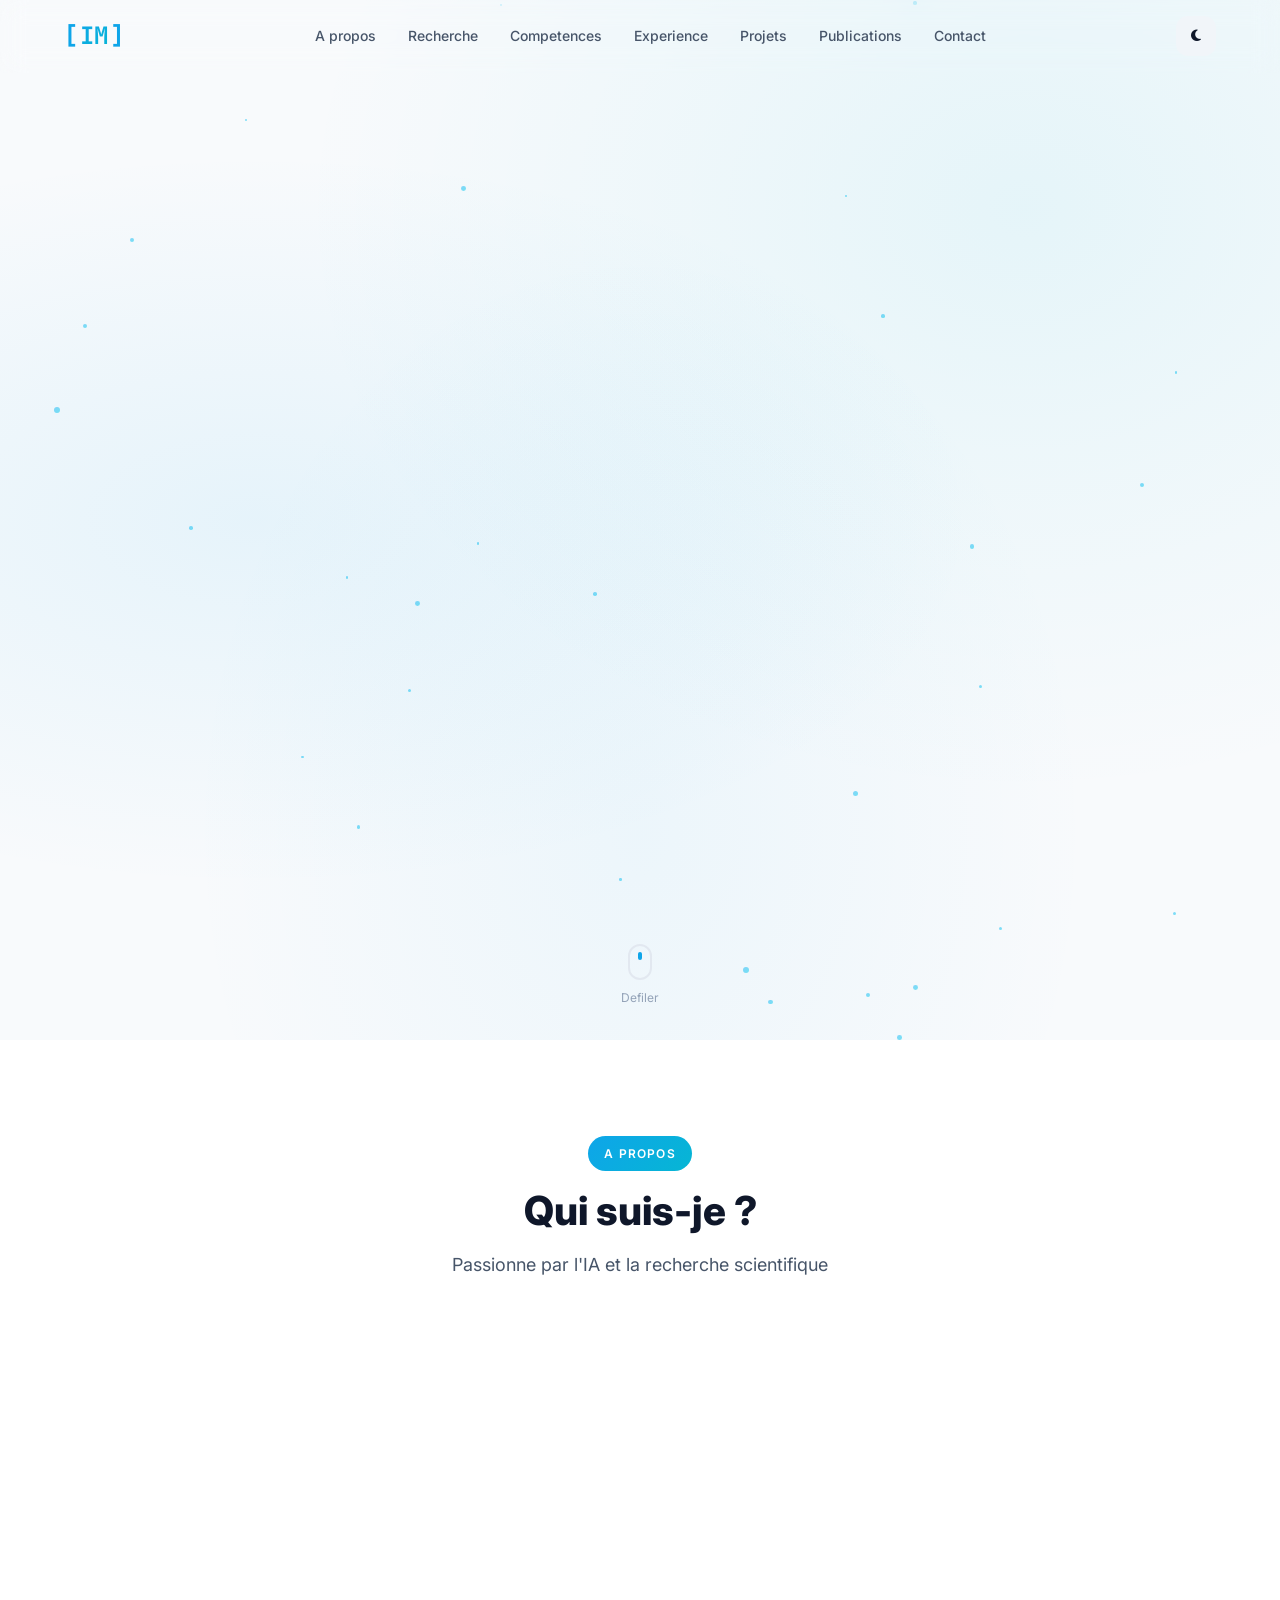
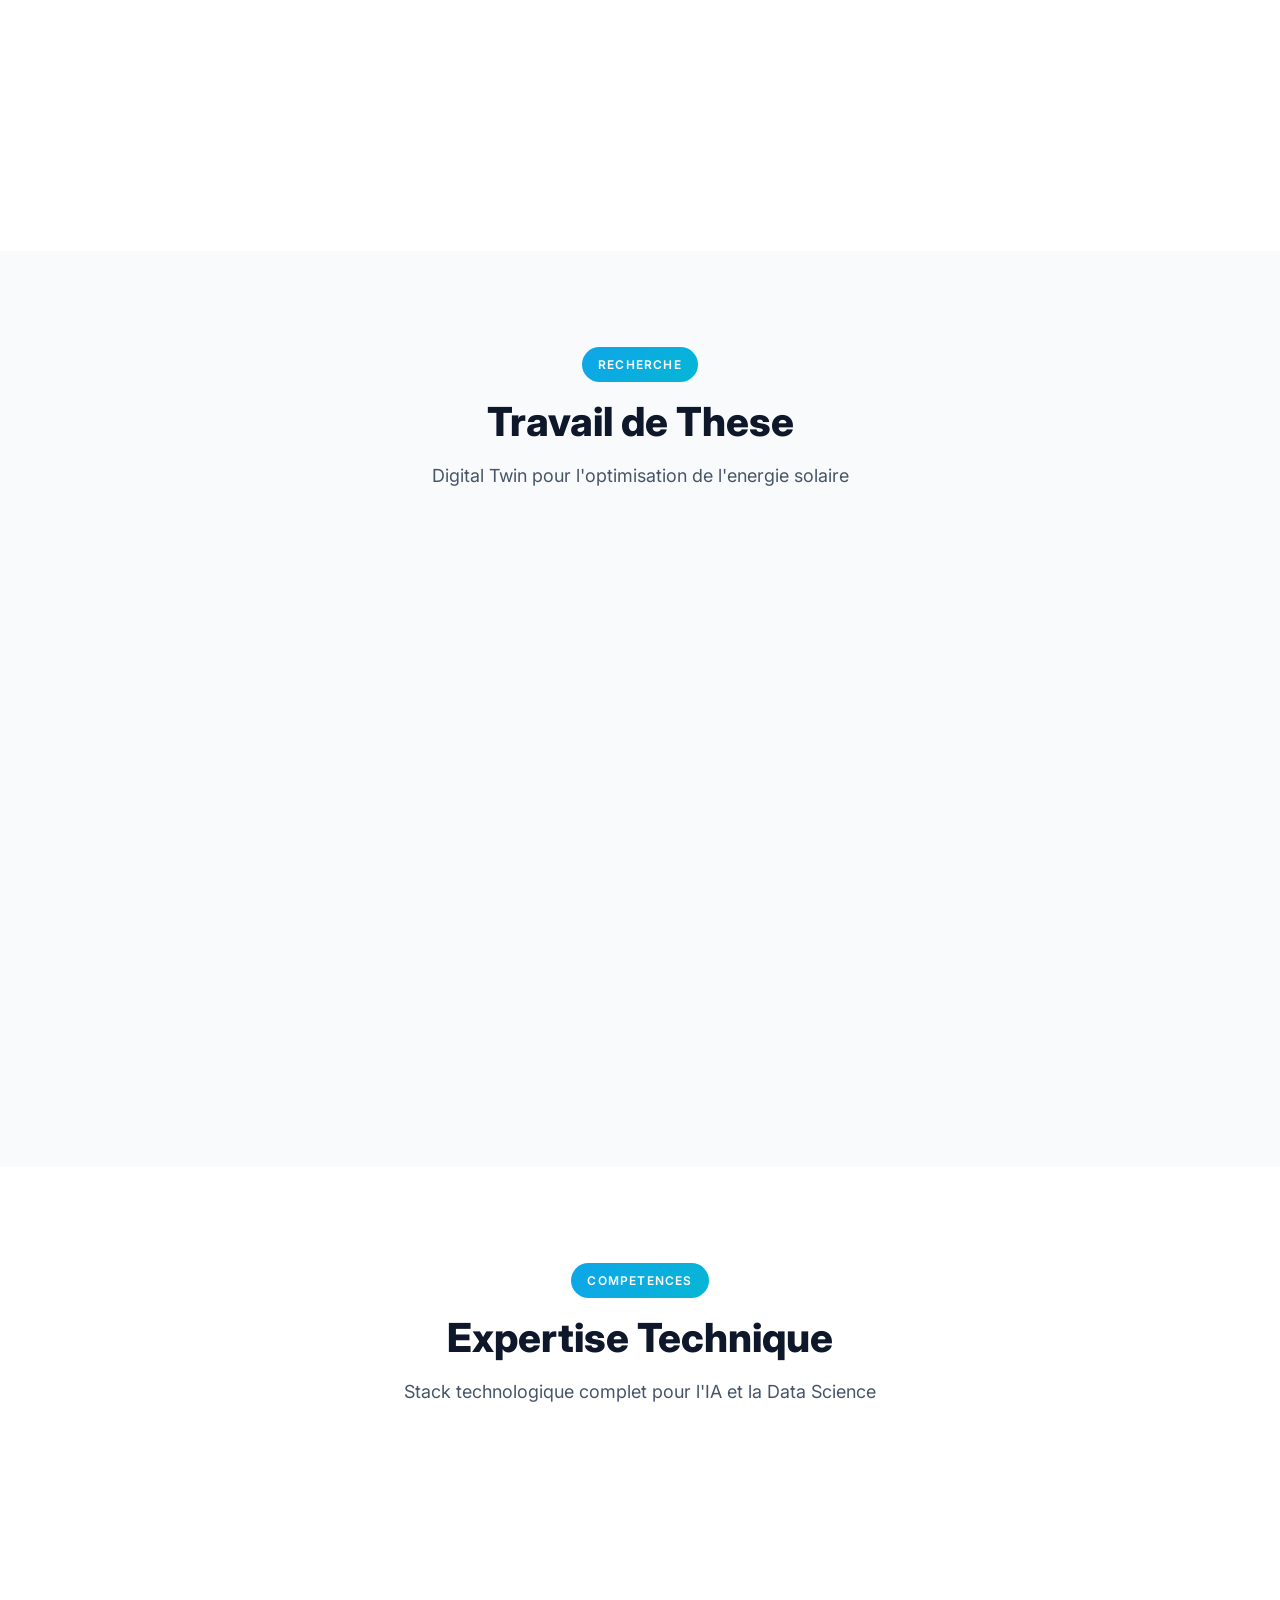
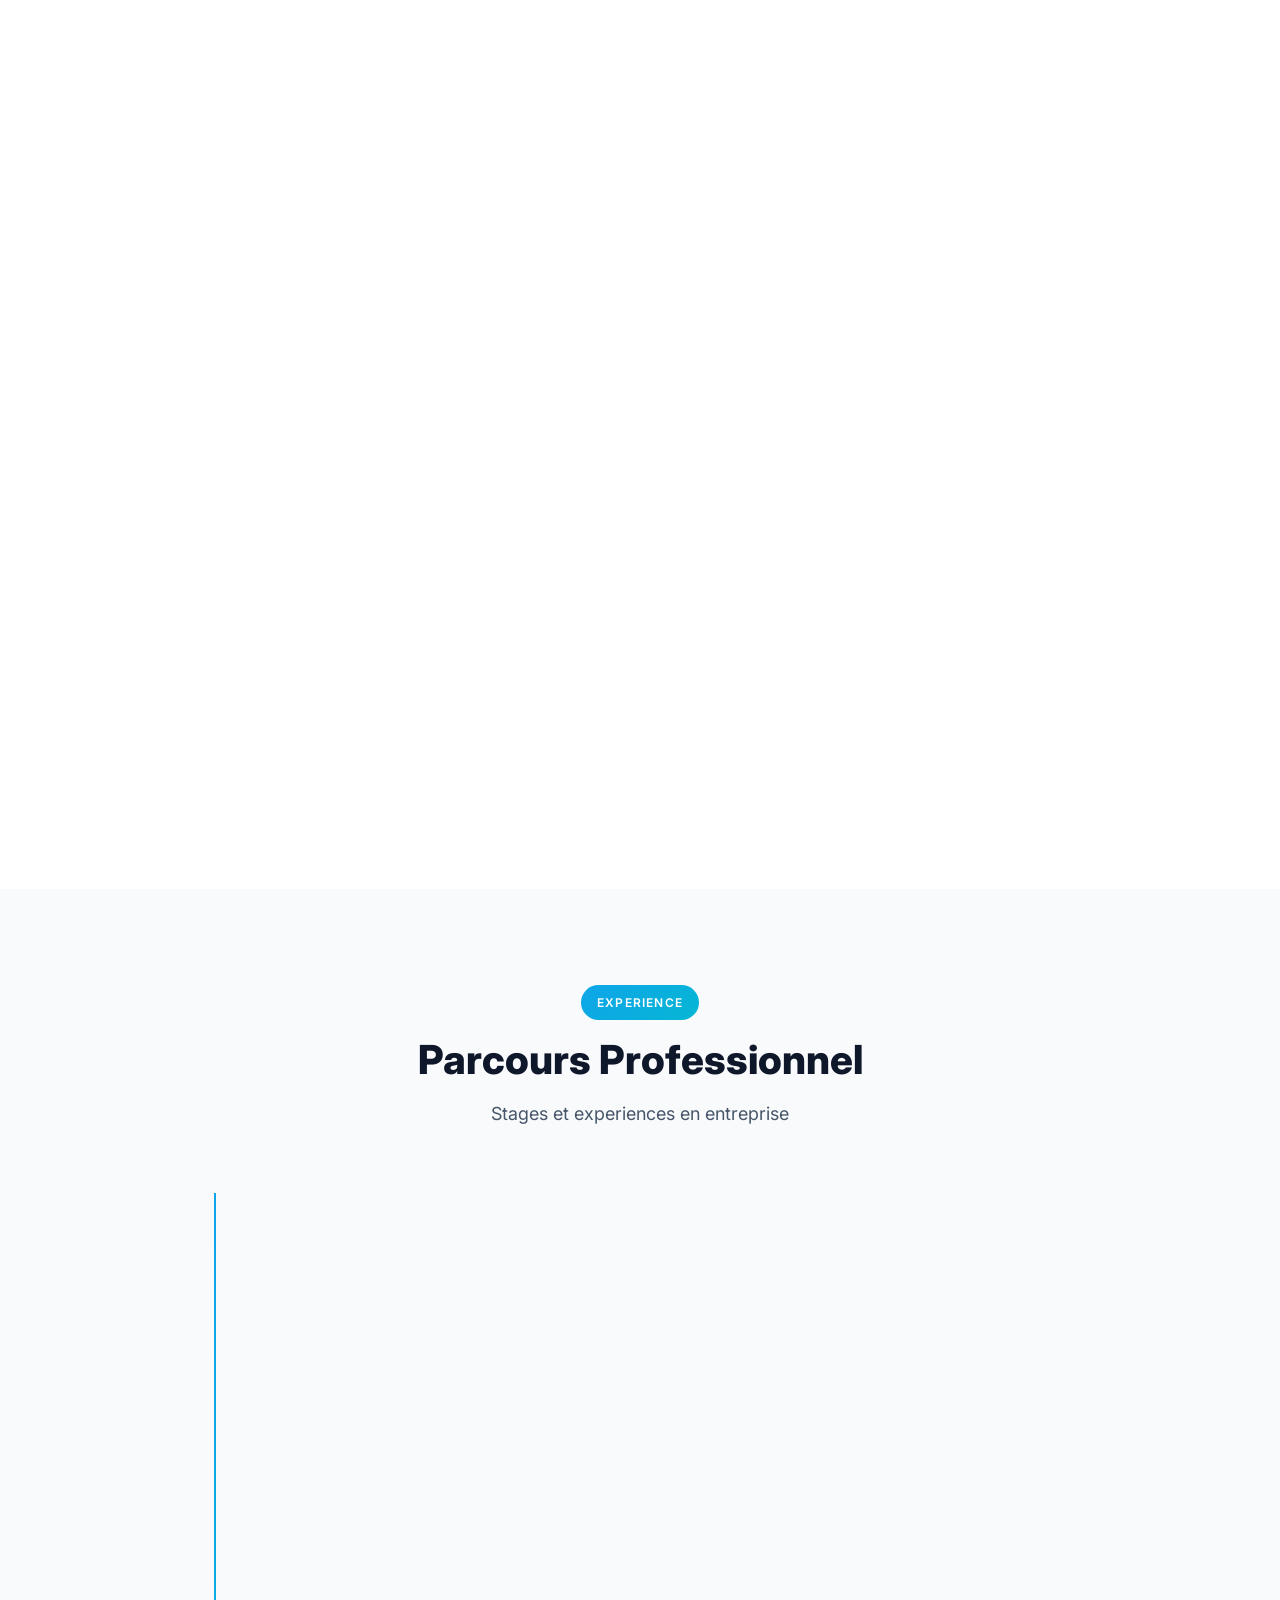
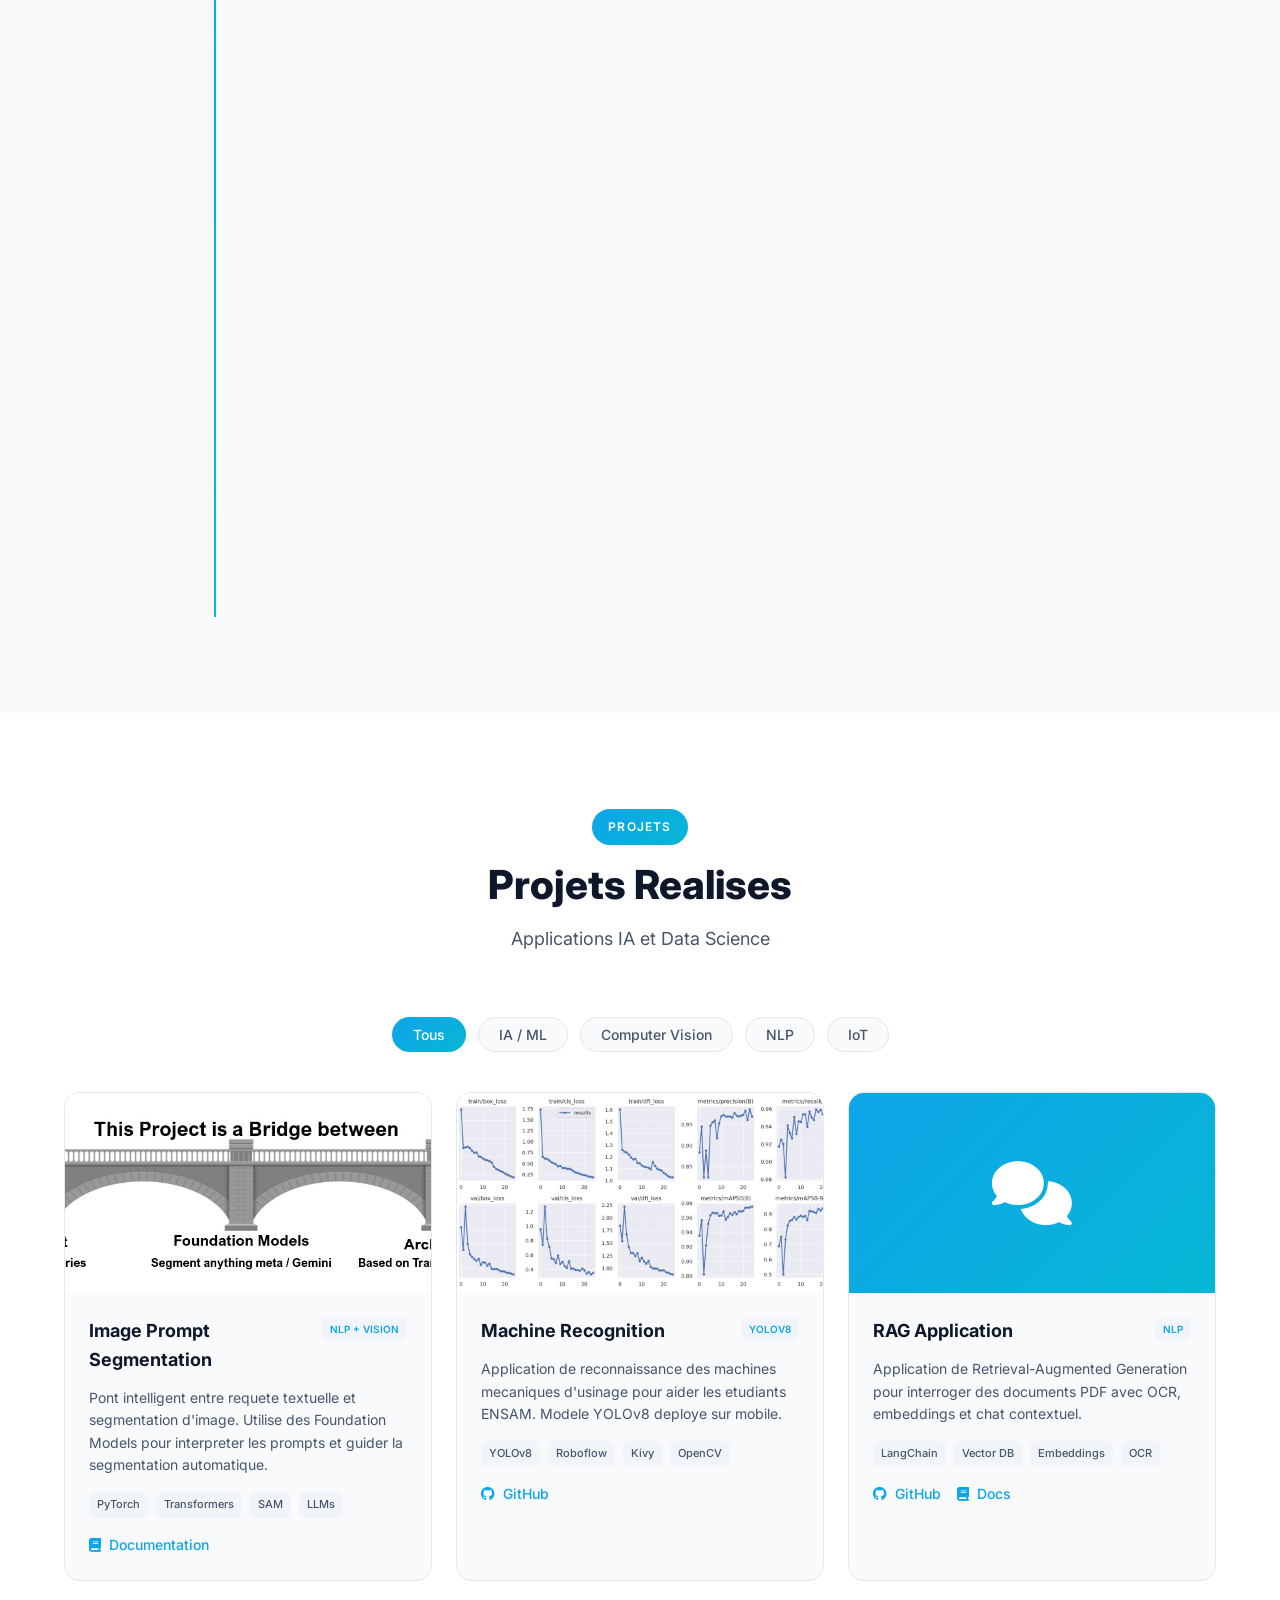
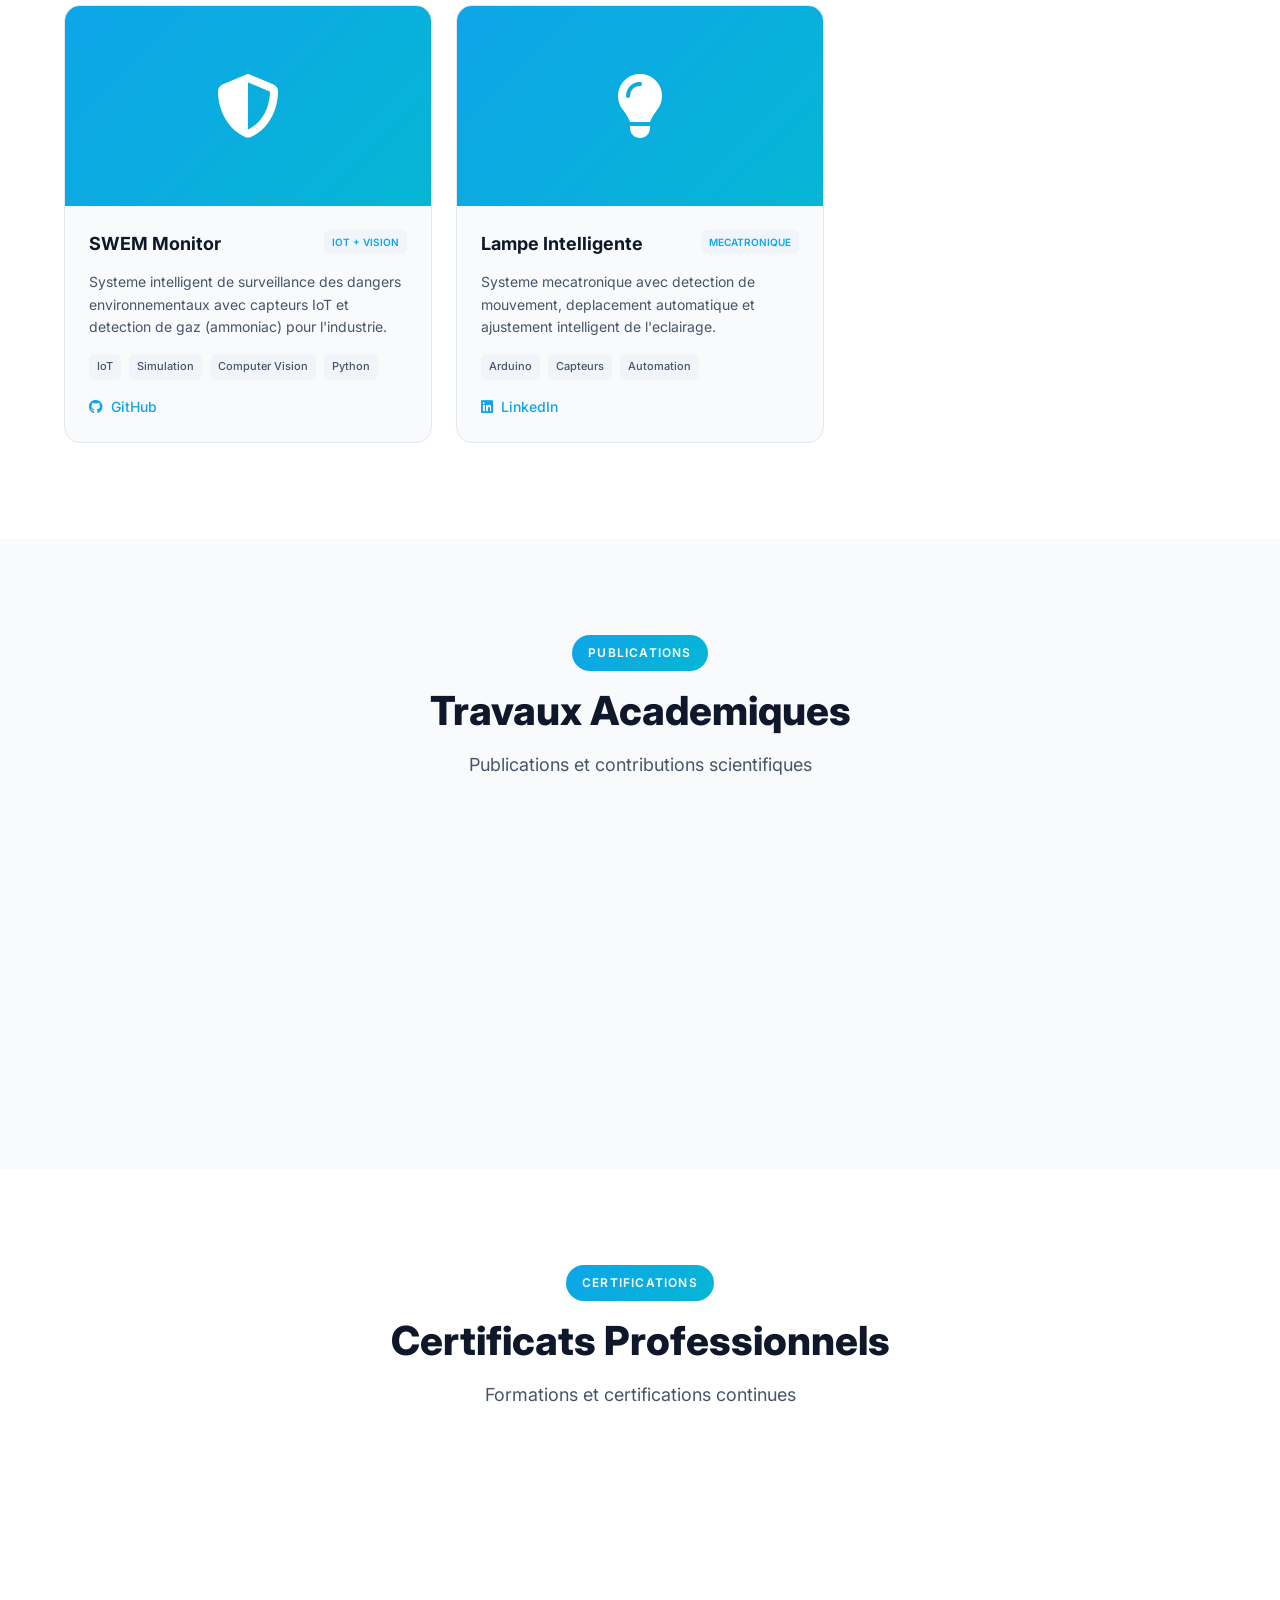
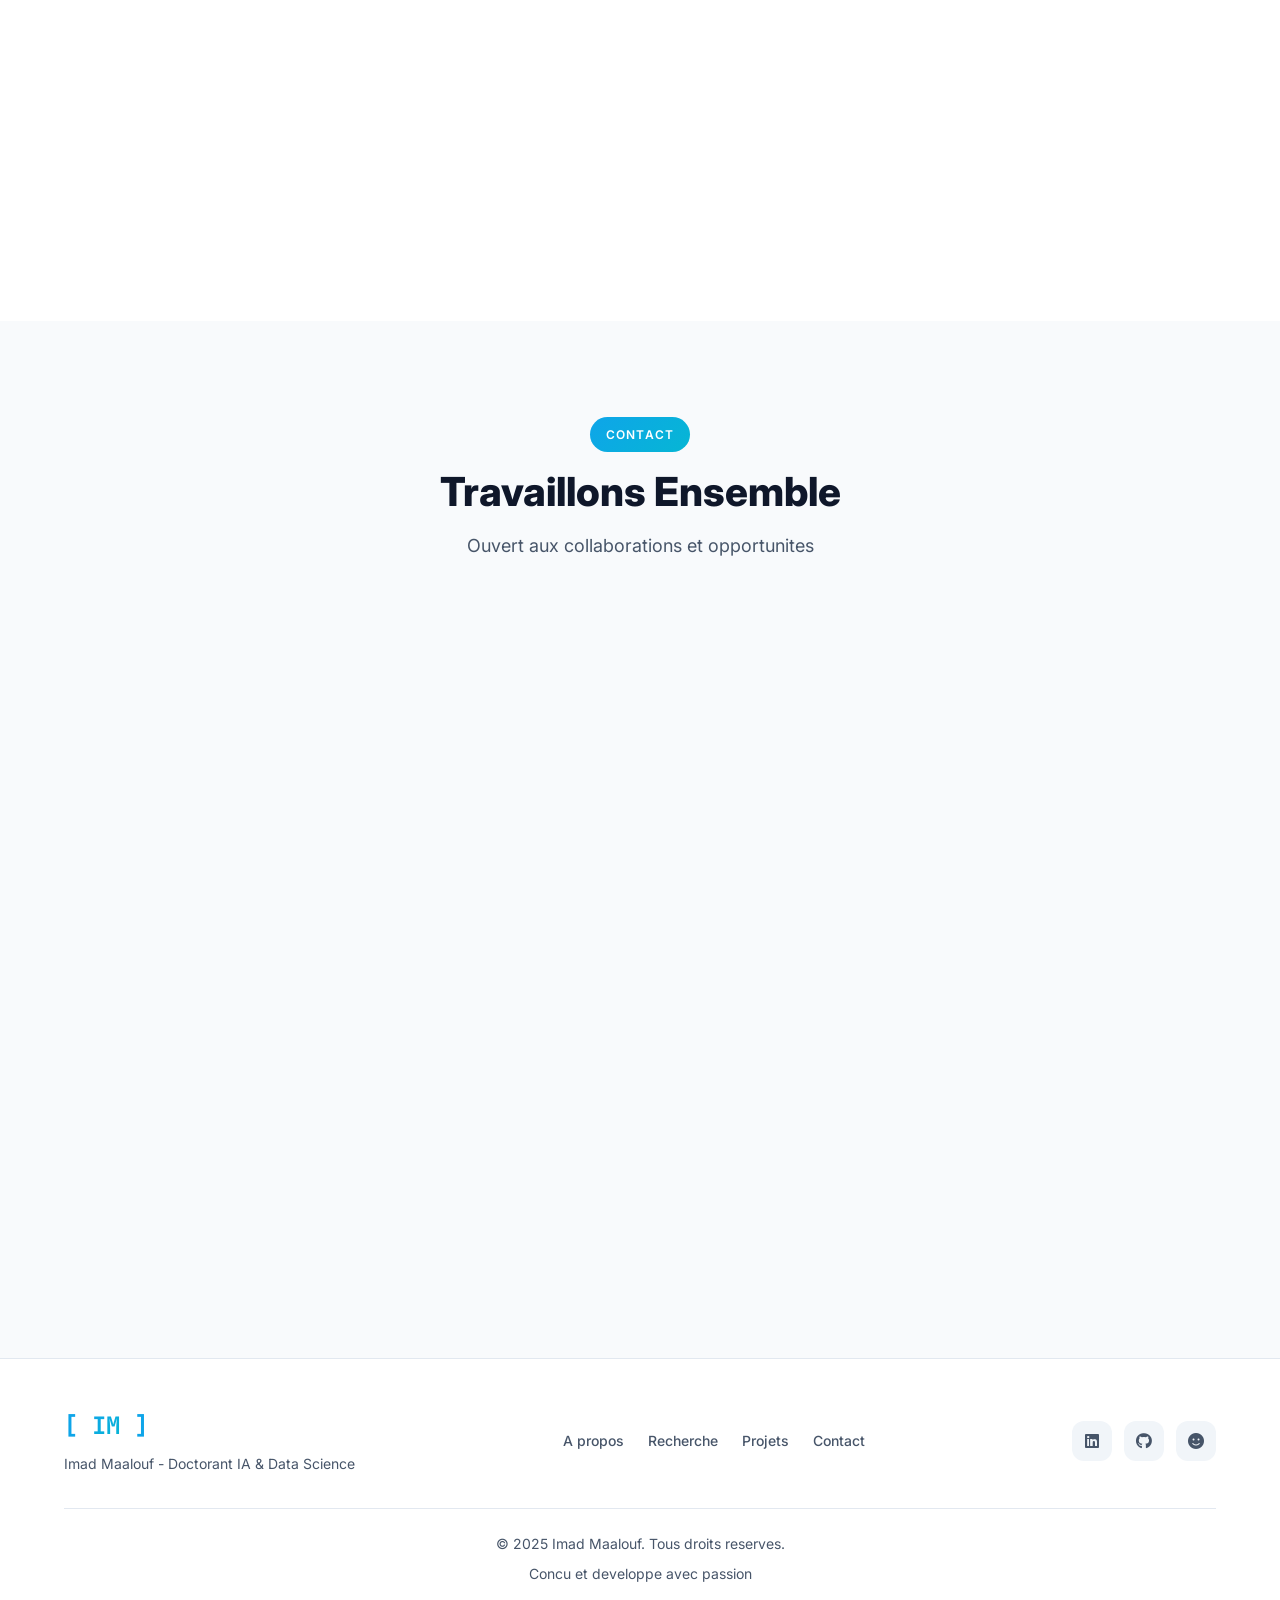
==== index.html @ 4c0131a7 "Add files via upload" ====
<!DOCTYPE html>
<html lang="fr">
<head>
    <meta charset="UTF-8">
    <meta http-equiv="refresh" content="0; url=templates/index.html">
    <title>Redirection...</title>
    <style>
        body {
            font-family: 'Inter', sans-serif;
            display: flex;
            align-items: center;
            justify-content: center;
            min-height: 100vh;
            margin: 0;
            background: linear-gradient(135deg, #0f172a 0%, #1e293b 100%);
            color: white;
        }
        .loading {
            text-align: center;
        }
        .spinner {
            width: 50px;
            height: 50px;
            border: 3px solid rgba(255,255,255,0.1);
            border-top-color: #0ea5e9;
            border-radius: 50%;
            animation: spin 1s linear infinite;
            margin: 0 auto 20px;
        }
        @keyframes spin {
            to { transform: rotate(360deg); }
        }
        p {
            color: #94a3b8;
        }
        a {
            color: #0ea5e9;
            text-decoration: none;
        }
        a:hover {
            text-decoration: underline;
        }
    </style>
</head>
<body>
    <div class="loading">
        <div class="spinner"></div>
        <p>Chargement du portfolio...</p>
        <p>Si la redirection ne fonctionne pas, <a href="templates/index.html">cliquez ici</a></p>
    </div>
    <script>
        window.location.href = 'templates/index.html';
    </script>
</body>
</html>
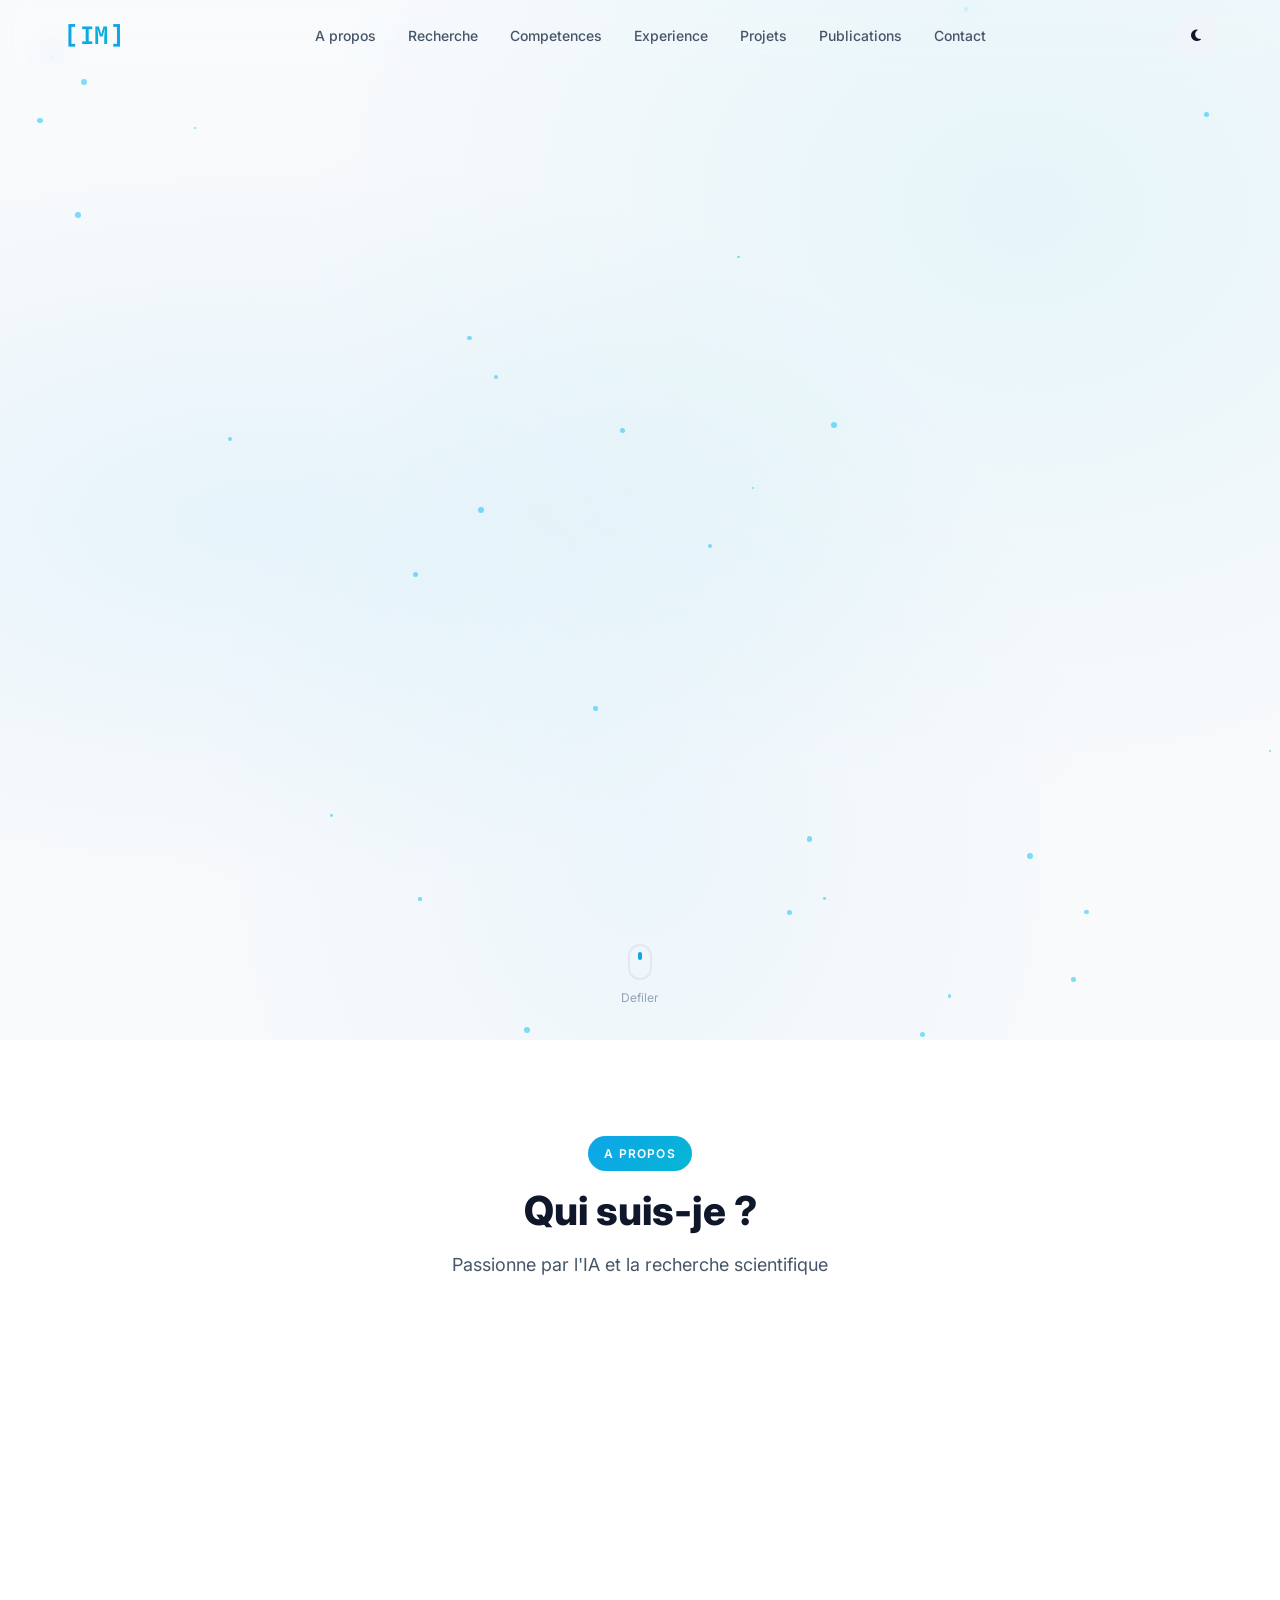
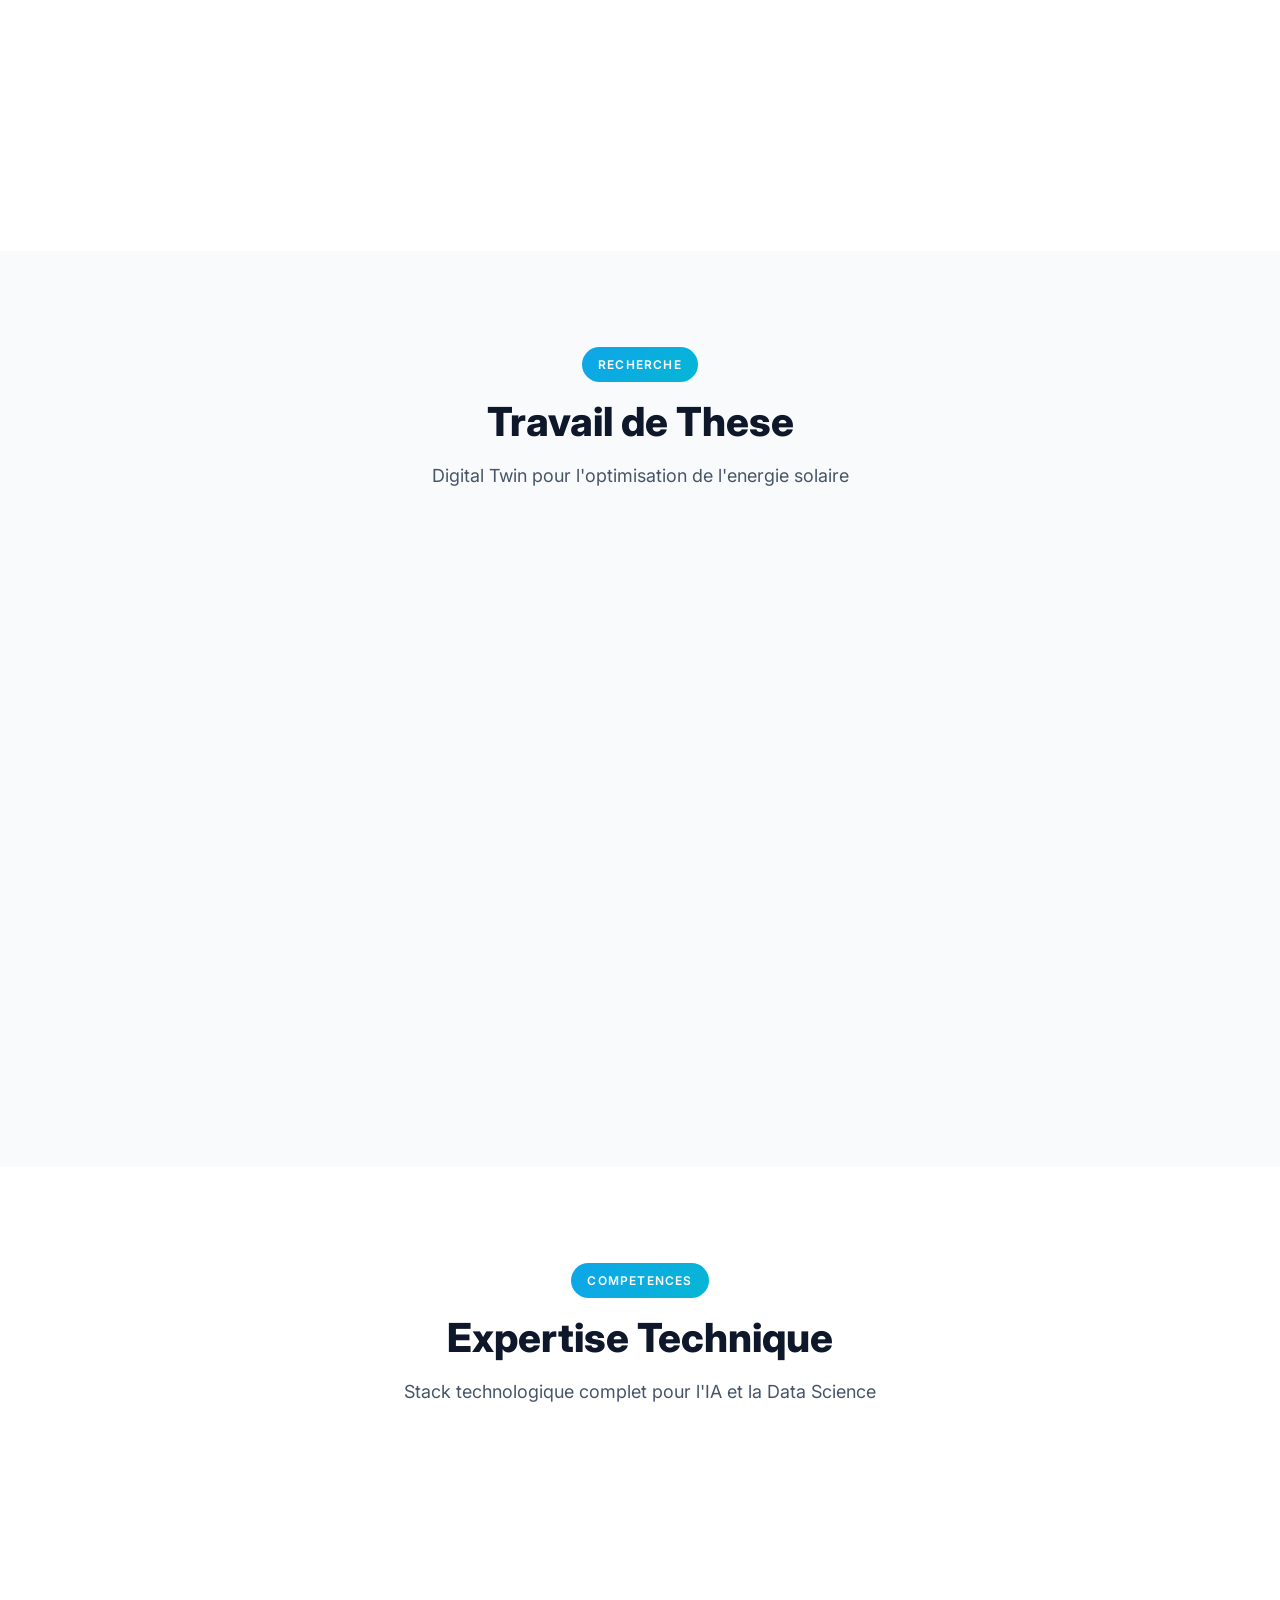
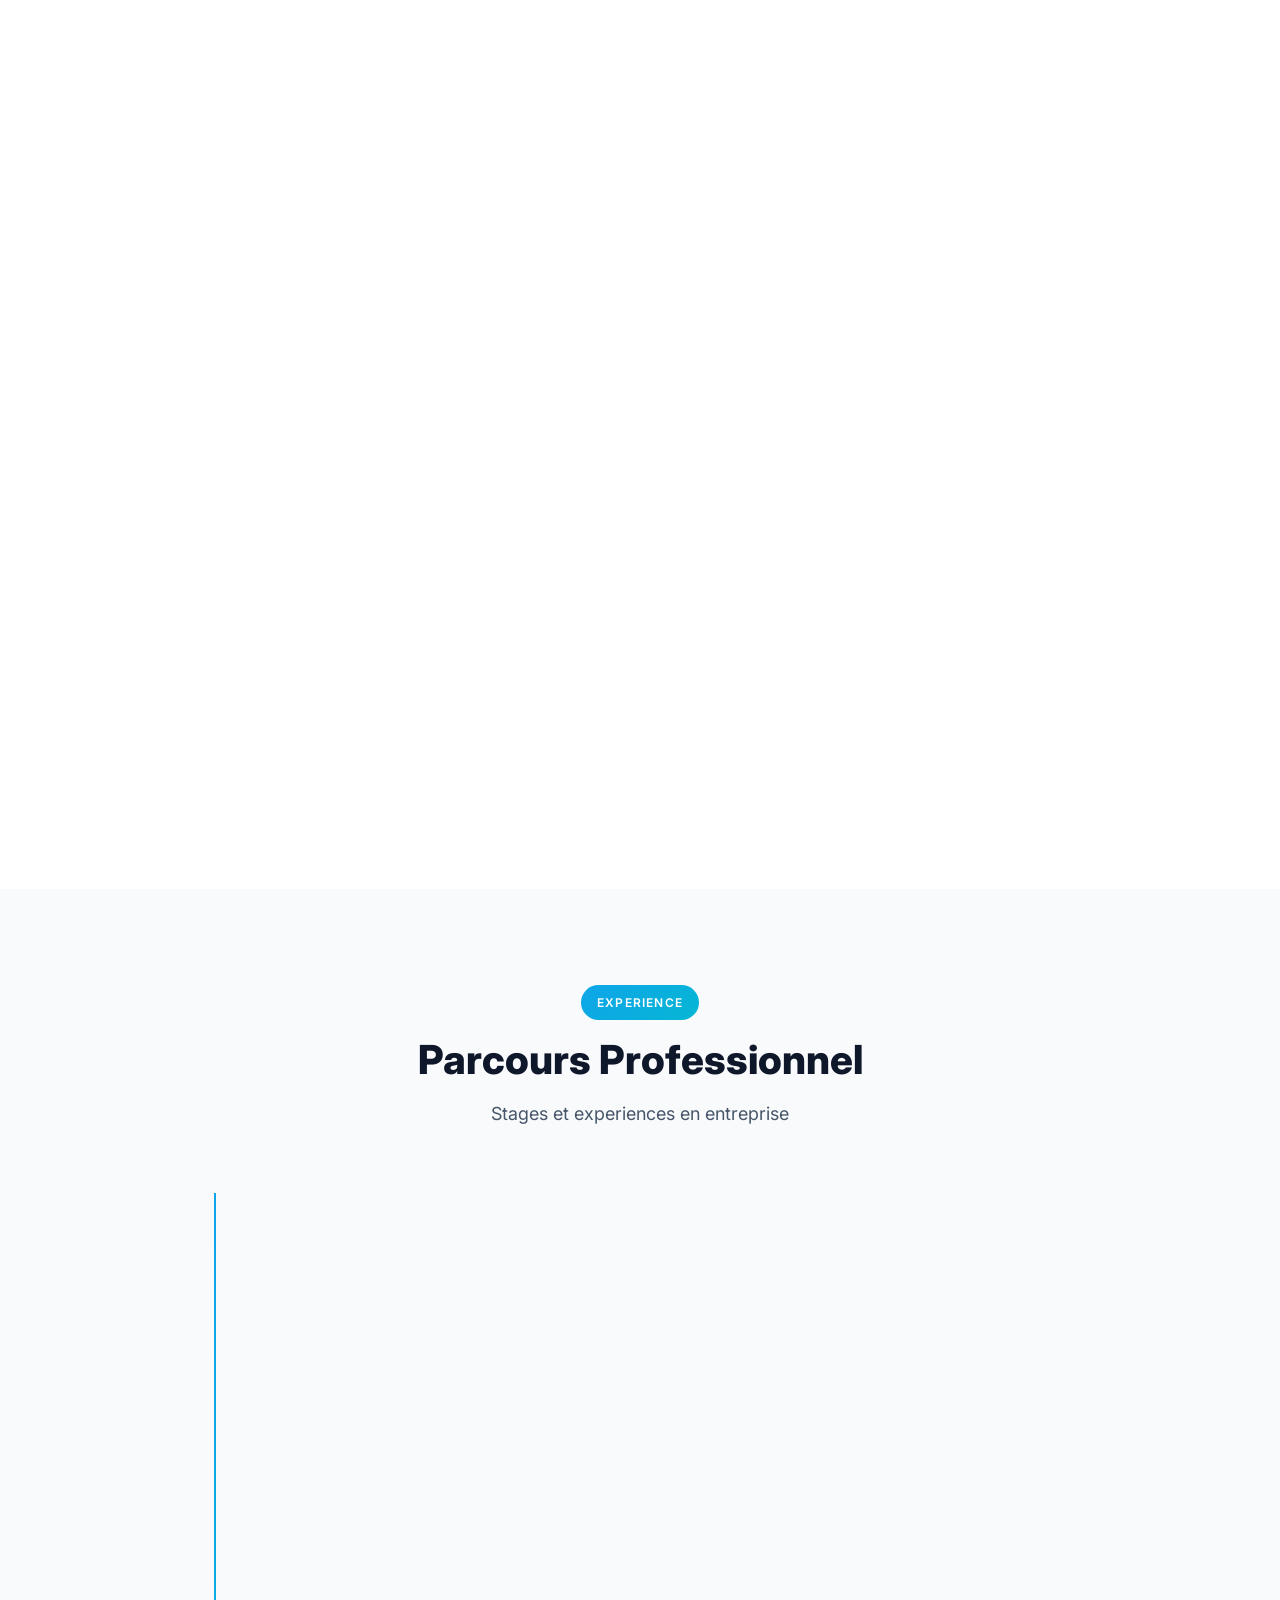
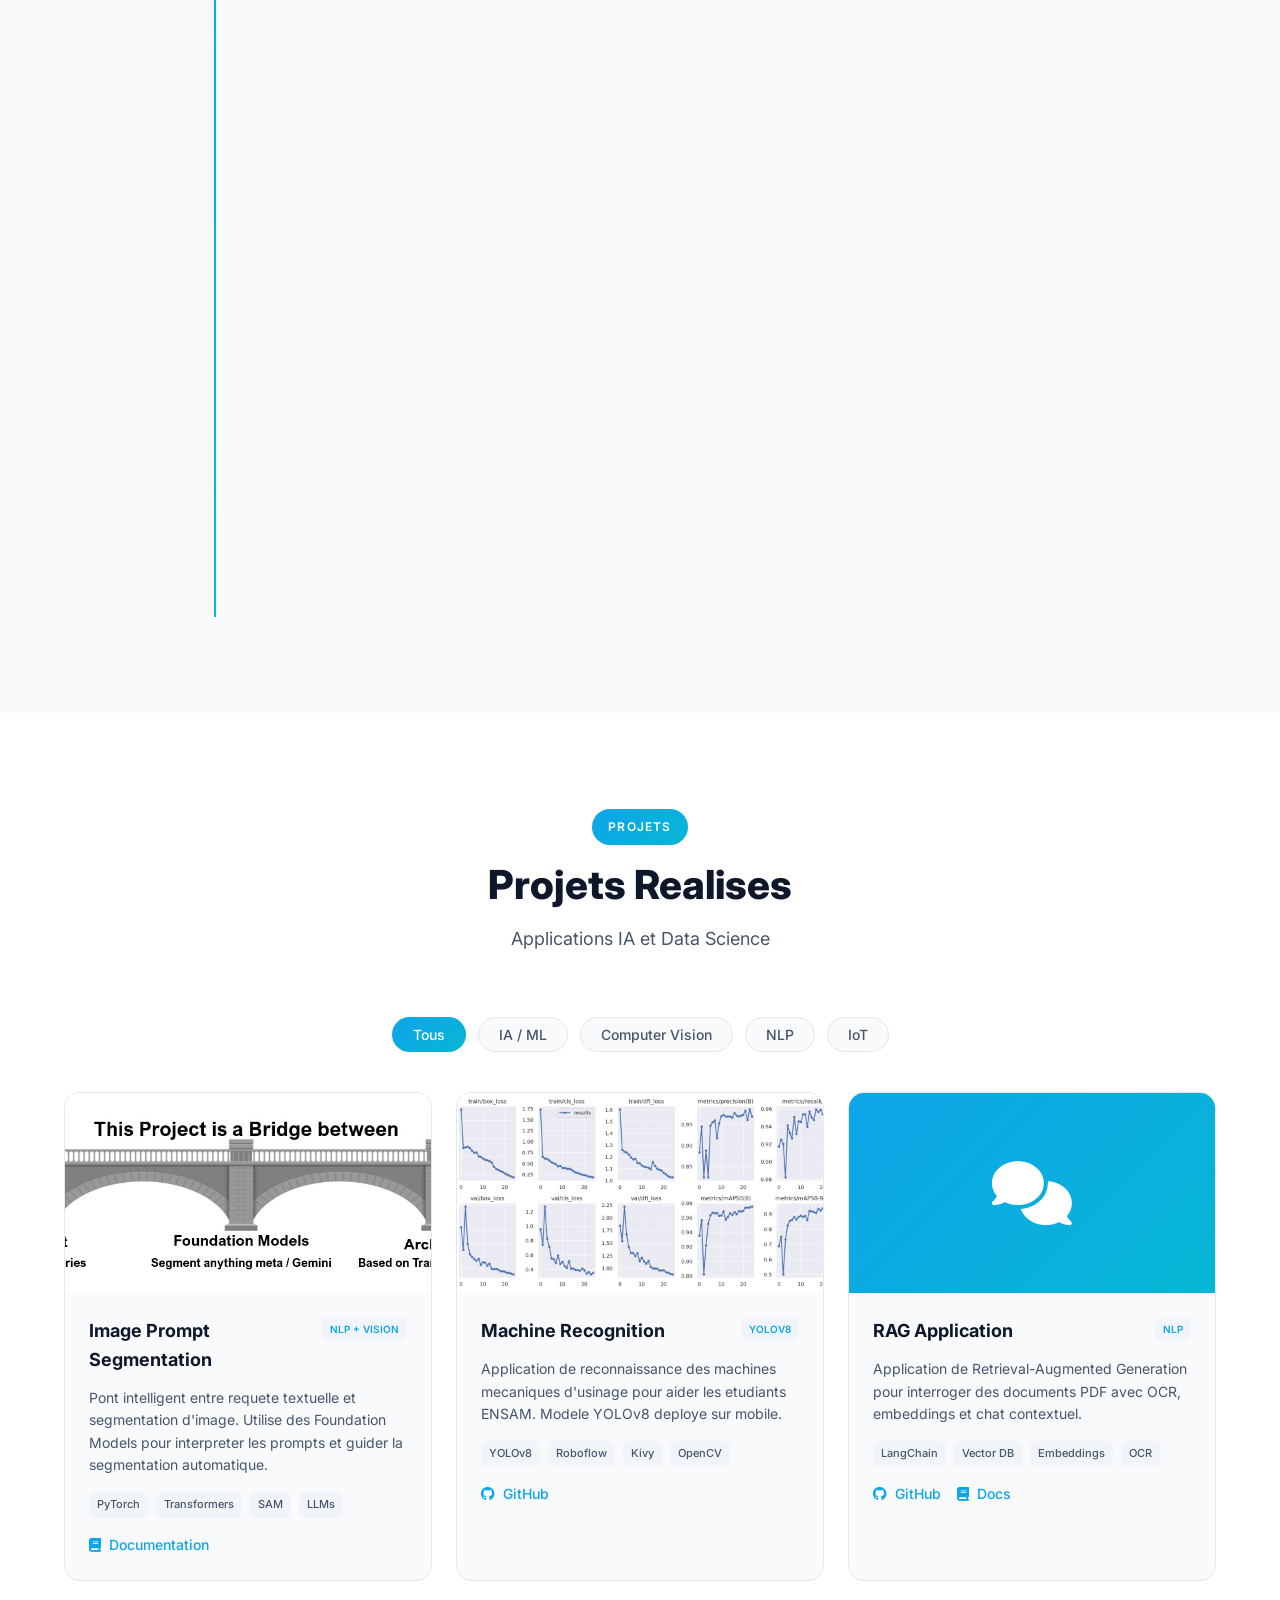
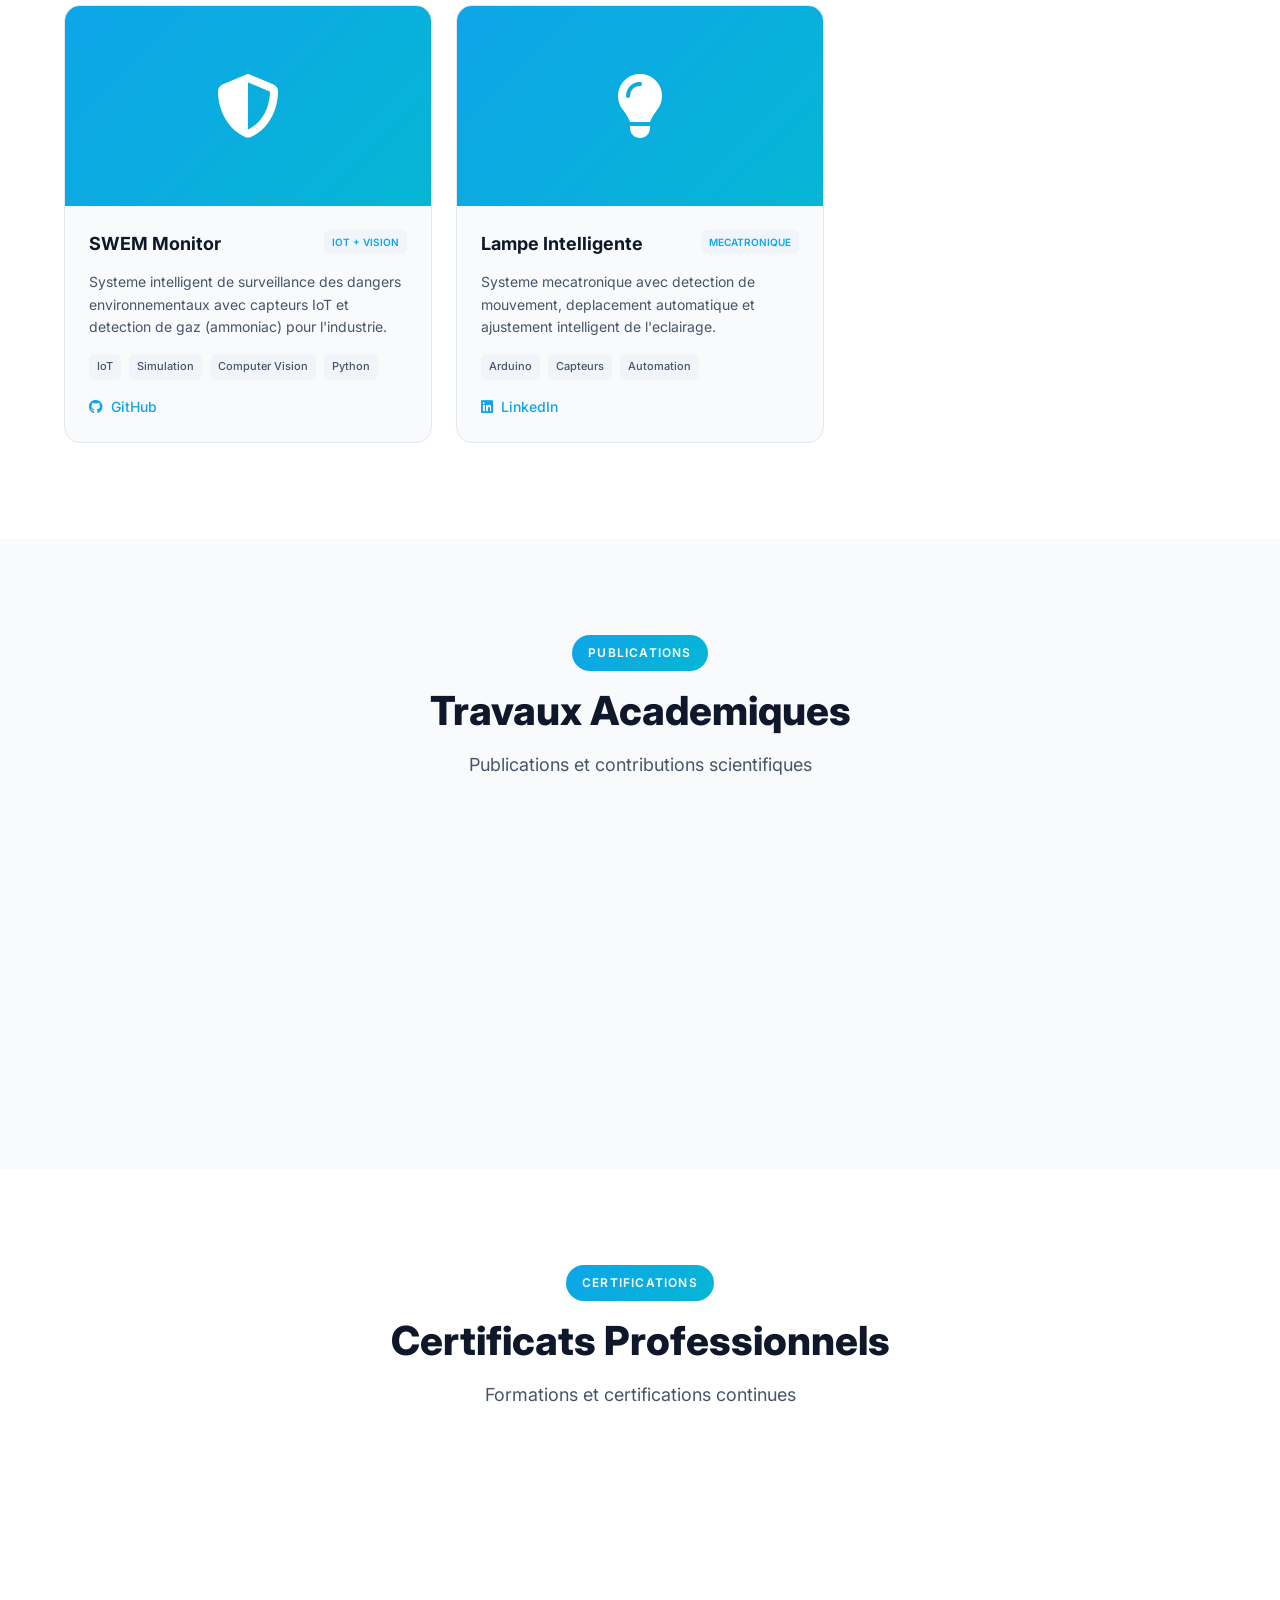
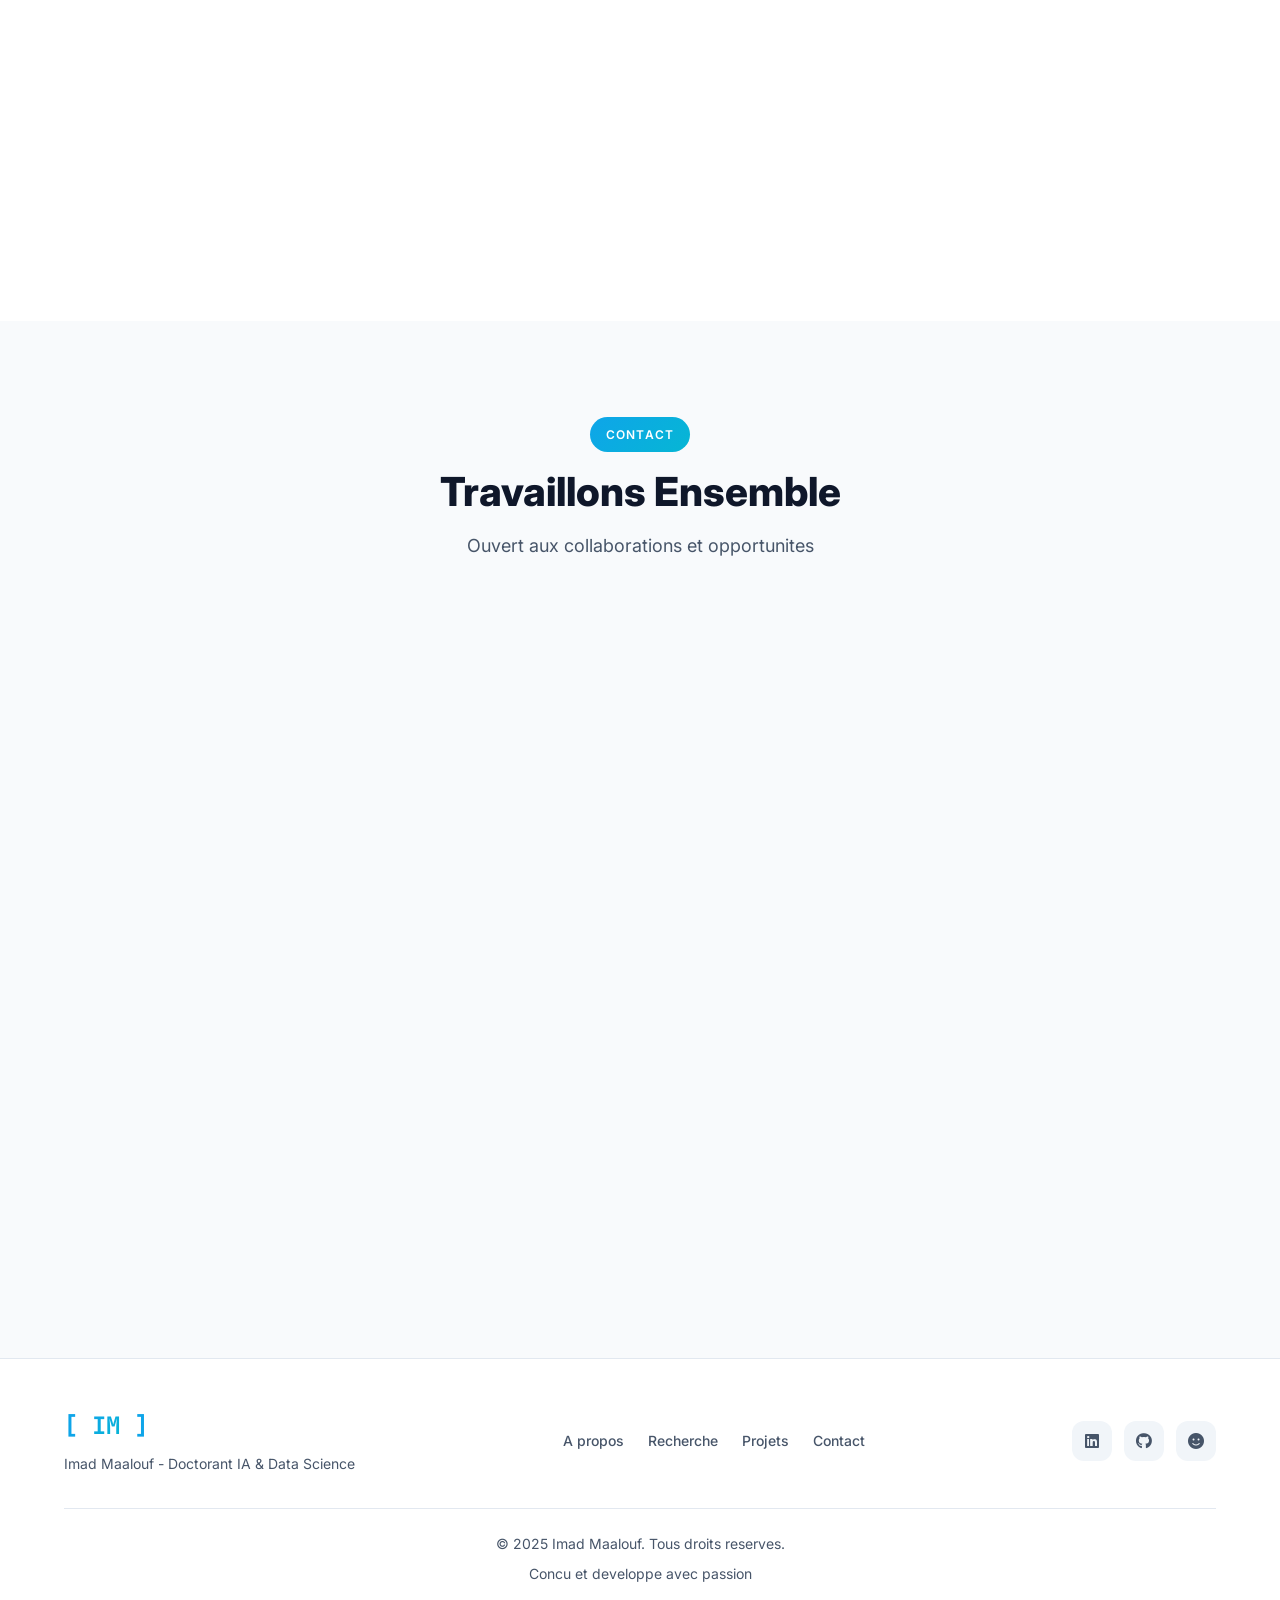
==== commit 65d7da5f: "Add files via upload" ====
--- a/index.html
+++ b/index.html
@@ -2,54 +2,1062 @@
 <html lang="fr">
 <head>
     <meta charset="UTF-8">
-    <meta http-equiv="refresh" content="0; url=templates/index.html">
-    <title>Redirection...</title>
-    <style>
-        body {
-            font-family: 'Inter', sans-serif;
-            display: flex;
-            align-items: center;
-            justify-content: center;
-            min-height: 100vh;
-            margin: 0;
-            background: linear-gradient(135deg, #0f172a 0%, #1e293b 100%);
-            color: white;
-        }
-        .loading {
-            text-align: center;
-        }
-        .spinner {
-            width: 50px;
-            height: 50px;
-            border: 3px solid rgba(255,255,255,0.1);
-            border-top-color: #0ea5e9;
-            border-radius: 50%;
-            animation: spin 1s linear infinite;
-            margin: 0 auto 20px;
-        }
-        @keyframes spin {
-            to { transform: rotate(360deg); }
-        }
-        p {
-            color: #94a3b8;
-        }
-        a {
-            color: #0ea5e9;
-            text-decoration: none;
-        }
-        a:hover {
-            text-decoration: underline;
-        }
-    </style>
+    <meta name="viewport" content="width=device-width, initial-scale=1.0">
+    <meta name="description" content="Portfolio de Imad Maalouf - Doctorant en IA, Data Science & Digital Twin pour l'énergie solaire">
+    <meta name="keywords" content="IA, Data Science, Machine Learning, Deep Learning, Digital Twin, Solar Energy, PhD">
+    <meta name="author" content="Imad Maalouf">
+    <title>Imad Maalouf | PhD Student - AI & Data Science</title>
+    
+    <!-- Fonts -->
+    <link rel="preconnect" href="https://fonts.googleapis.com">
+    <link rel="preconnect" href="https://fonts.gstatic.com" crossorigin>
+    <link href="https://fonts.googleapis.com/css2?family=Inter:wght@300;400;500;600;700;800&family=JetBrains+Mono:wght@400;500&display=swap" rel="stylesheet">
+    
+    <!-- Icons -->
+    <link rel="stylesheet" href="https://cdnjs.cloudflare.com/ajax/libs/font-awesome/6.4.0/css/all.min.css">
+    
+    <!-- Styles -->
+    <link rel="stylesheet" href="../css/main.css">
+    <link rel="stylesheet" href="../css/animations.css">
 </head>
 <body>
-    <div class="loading">
-        <div class="spinner"></div>
-        <p>Chargement du portfolio...</p>
-        <p>Si la redirection ne fonctionne pas, <a href="templates/index.html">cliquez ici</a></p>
+    <!-- Loading Screen -->
+    <div class="loading-screen" id="loadingScreen">
+        <div class="loading-content">
+            <div class="loading-spinner"></div>
+            <div class="loading-text">Chargement...</div>
+        </div>
     </div>
-    <script>
-        window.location.href = 'templates/index.html';
-    </script>
+
+    <!-- Navigation -->
+    <nav class="navbar" id="navbar">
+        <div class="nav-container">
+            <a href="#" class="nav-logo">
+                <span class="logo-bracket">[</span>
+                <span class="logo-text">IM</span>
+                <span class="logo-bracket">]</span>
+            </a>
+            
+            <ul class="nav-menu" id="navMenu">
+                <li><a href="#about" class="nav-link" data-section="about">A propos</a></li>
+                <li><a href="#research" class="nav-link" data-section="research">Recherche</a></li>
+                <li><a href="#skills" class="nav-link" data-section="skills">Competences</a></li>
+                <li><a href="#experience" class="nav-link" data-section="experience">Experience</a></li>
+                <li><a href="#projects" class="nav-link" data-section="projects">Projets</a></li>
+                <li><a href="#publications" class="nav-link" data-section="publications">Publications</a></li>
+                <li><a href="#contact" class="nav-link" data-section="contact">Contact</a></li>
+            </ul>
+            
+            <div class="nav-actions">
+                <button class="theme-toggle" id="themeToggle" aria-label="Toggle theme">
+                    <i class="fas fa-moon"></i>
+                </button>
+                <button class="mobile-toggle" id="mobileToggle" aria-label="Toggle menu">
+                    <span></span>
+                    <span></span>
+                    <span></span>
+                </button>
+            </div>
+        </div>
+    </nav>
+
+    <!-- Hero Section -->
+    <section class="hero" id="hero">
+        <div class="hero-background">
+            <div class="particles-container" id="particles"></div>
+            <div class="gradient-overlay"></div>
+        </div>
+        
+        <div class="hero-container">
+            <div class="hero-content">
+                <div class="hero-badge reveal-up">
+                    <span class="badge-dot"></span>
+                    <span class="badge-text">Disponible pour collaborations</span>
+                </div>
+                
+                <div class="hero-photo-wrapper reveal-up" data-delay="100">
+                    <div class="photo-ring"></div>
+                    <div class="photo-ring photo-ring-2"></div>
+                    <img src="../assets/images/photoprof.jpg" alt="Imad Maalouf" class="profile-photo">
+                </div>
+                
+                <h1 class="hero-title reveal-up" data-delay="200">
+                    <span class="title-greeting">Bonjour, je suis</span>
+                    <span class="title-name" id="typewriter">Imad Maalouf</span>
+                </h1>
+                
+                <h2 class="hero-subtitle reveal-up" data-delay="300">
+                    <span class="subtitle-role">Doctorant en IA & Data Science</span>
+                    <span class="subtitle-separator">|</span>
+                    <span class="subtitle-specialty">Digital Twin & Energie Solaire</span>
+                </h2>
+                
+                <p class="hero-description reveal-up" data-delay="400">
+                    Ingénieur d'Etat ENSAM specialise en Intelligence Artificielle, 
+                    Data Science et jumeaux numériques pour l'optimisation des systèmes 
+                    d'energie solaire. Passionne par la recherche et l'innovation.
+                </p>
+                
+                <div class="hero-stats reveal-up" data-delay="500">
+                    <div class="stat-item">
+                        <span class="stat-number" data-count="5">0</span>
+                        <span class="stat-label">Projets IA</span>
+                    </div>
+                    <div class="stat-item">
+                        <span class="stat-number" data-count="3">0</span>
+                        <span class="stat-label">Stages</span>
+                    </div>
+                    <div class="stat-item">
+                        <span class="stat-number" data-count="12">0</span>
+                        <span class="stat-label">Certifications</span>
+                    </div>
+                </div>
+                
+                <div class="hero-buttons reveal-up" data-delay="600">
+                    <a href="#contact" class="btn btn-primary">
+                        <span>Me contacter</span>
+                        <i class="fas fa-arrow-right"></i>
+                    </a>
+                    <a href="#projects" class="btn btn-secondary">
+                        <span>Voir mes projets</span>
+                        <i class="fas fa-code"></i>
+                    </a>
+                </div>
+                
+                <div class="social-links reveal-up" data-delay="700">
+                    <a href="mailto:imadmaalouf02@gmail.com" class="social-link" aria-label="Email" title="Email">
+                        <i class="fas fa-envelope"></i>
+                    </a>
+                    <a href="https://www.linkedin.com/in/imad-maalouf" target="_blank" class="social-link" aria-label="LinkedIn" title="LinkedIn">
+                        <i class="fab fa-linkedin-in"></i>
+                    </a>
+                    <a href="https://github.com/imadmaalouf02" target="_blank" class="social-link" aria-label="GitHub" title="GitHub">
+                        <i class="fab fa-github"></i>
+                    </a>
+                    <a href="https://huggingface.co/MAALOUFimad02" target="_blank" class="social-link" aria-label="HuggingFace" title="HuggingFace">
+                        <i class="fas fa-face-smile"></i>
+                    </a>
+                </div>
+            </div>
+        </div>
+        
+        <div class="scroll-indicator">
+            <div class="mouse">
+                <div class="wheel"></div>
+            </div>
+            <span>Defiler</span>
+        </div>
+    </section>
+
+    <!-- About Section -->
+    <section id="about" class="about section">
+        <div class="container">
+            <div class="section-header">
+                <span class="section-tag">A propos</span>
+                <h2 class="section-title">Qui suis-je ?</h2>
+                <p class="section-subtitle">Passionne par l'IA et la recherche scientifique</p>
+            </div>
+            
+            <div class="about-grid">
+                <div class="about-card about-main reveal-left">
+                    <div class="card-icon">
+                        <i class="fas fa-user-graduate"></i>
+                    </div>
+                    <h3>Parcours Academique</h3>
+                    <p>
+                        Doctorant en Intelligence Artificielle et Data Science a l'ENSAM Meknes, 
+                        je travaille sur les jumeaux numeriques (Digital Twin) pour l'optimisation 
+                        des systemes d'energie solaire. Mon travail de recherche combine machine learning, 
+                        simulation numerique et optimisation energetique.
+                    </p>
+                </div>
+                
+                <div class="about-card about-research reveal-up">
+                    <div class="card-icon">
+                        <i class="fas fa-microscope"></i>
+                    </div>
+                    <h3>Domaines de Recherche</h3>
+                    <ul class="research-list">
+                        <li><i class="fas fa-check"></i> Jumeaux numeriques (Digital Twin)</li>
+                        <li><i class="fas fa-check"></i> Optimisation de l'energie solaire</li>
+                        <li><i class="fas fa-check"></i> Large Language Models (LLM)</li>
+                        <li><i class="fas fa-check"></i> Computer Vision & Deep Learning</li>
+                        <li><i class="fas fa-check"></i> Retrieval-Augmented Generation (RAG)</li>
+                    </ul>
+                </div>
+                
+                <div class="about-card about-info reveal-right">
+                    <div class="card-icon">
+                        <i class="fas fa-info-circle"></i>
+                    </div>
+                    <h3>Informations</h3>
+                    <div class="info-grid">
+                        <div class="info-row">
+                            <span class="info-label">Localisation</span>
+                            <span class="info-value"><i class="fas fa-map-marker-alt"></i> Meknes, Maroc</span>
+                        </div>
+                        <div class="info-row">
+                            <span class="info-label">Age</span>
+                            <span class="info-value"><i class="fas fa-calendar"></i> 23 ans</span>
+                        </div>
+                        <div class="info-row">
+                            <span class="info-label">Formation</span>
+                            <span class="info-value"><i class="fas fa-graduation-cap"></i> ENSAM Meknes</span>
+                        </div>
+                        <div class="info-row">
+                            <span class="info-label">Statut</span>
+                            <span class="info-value"><i class="fas fa-flask"></i> Doctorant</span>
+                        </div>
+                    </div>
+                </div>
+            </div>
+        </div>
+    </section>
+
+    <!-- Research Section -->
+    <section id="research" class="research section">
+        <div class="container">
+            <div class="section-header">
+                <span class="section-tag">Recherche</span>
+                <h2 class="section-title">Travail de These</h2>
+                <p class="section-subtitle">Digital Twin pour l'optimisation de l'energie solaire</p>
+            </div>
+            
+            <div class="research-content">
+                <div class="research-visual reveal-left">
+                    <div class="solar-animation">
+                        <div class="sun">
+                            <div class="sun-rays"></div>
+                        </div>
+                        <div class="solar-panel">
+                            <div class="panel-grid">
+                                <div class="panel-cell"></div>
+                                <div class="panel-cell"></div>
+                                <div class="panel-cell"></div>
+                                <div class="panel-cell"></div>
+                            </div>
+                        </div>
+                        <div class="data-flow">
+                            <div class="data-packet"></div>
+                            <div class="data-packet"></div>
+                            <div class="data-packet"></div>
+                        </div>
+                        <div class="digital-twin">
+                            <i class="fas fa-server"></i>
+                            <span>Digital Twin</span>
+                        </div>
+                    </div>
+                </div>
+                
+                <div class="research-details reveal-right">
+                    <div class="research-card">
+                        <h3>Objectifs de Recherche</h3>
+                        <p>
+                            Developper des jumeaux numeriques intelligents capables de simuler, 
+                            predire et optimiser les performances des installations solaires 
+                            en temps reel grace a l'IA et au machine learning.
+                        </p>
+                    </div>
+                    
+                    <div class="research-topics">
+                        <div class="topic-item">
+                            <div class="topic-icon">
+                                <i class="fas fa-solar-panel"></i>
+                            </div>
+                            <div class="topic-content">
+                                <h4>Modelisation Predictive</h4>
+                                <p>Prediction de la production solaire avec des modeles de deep learning</p>
+                            </div>
+                        </div>
+                        
+                        <div class="topic-item">
+                            <div class="topic-icon">
+                                <i class="fas fa-chart-line"></i>
+                            </div>
+                            <div class="topic-content">
+                                <h4>Optimisation en Temps Reel</h4>
+                                <p>Algorithmes d'optimisation pour maximiser l'efficacite energetique</p>
+                            </div>
+                        </div>
+                        
+                        <div class="topic-item">
+                            <div class="topic-icon">
+                                <i class="fas fa-sync-alt"></i>
+                            </div>
+                            <div class="topic-content">
+                                <h4>Simulation Numerique</h4>
+                                <p>Simulation de scenarios pour la maintenance predictive</p>
+                            </div>
+                        </div>
+                    </div>
+                </div>
+            </div>
+        </div>
+    </section>
+
+    <!-- Skills Section -->
+    <section id="skills" class="skills section">
+        <div class="container">
+            <div class="section-header">
+                <span class="section-tag">Competences</span>
+                <h2 class="section-title">Expertise Technique</h2>
+                <p class="section-subtitle">Stack technologique complet pour l'IA et la Data Science</p>
+            </div>
+            
+            <div class="skills-grid">
+                <div class="skill-category reveal-up" data-delay="0">
+                    <div class="category-header">
+                        <div class="category-icon">
+                            <i class="fas fa-brain"></i>
+                        </div>
+                        <h3>Intelligence Artificielle</h3>
+                    </div>
+                    <div class="skill-items">
+                        <div class="skill-item">
+                            <span class="skill-name">TensorFlow</span>
+                            <div class="skill-bar"><div class="skill-progress" data-width="90"></div></div>
+                        </div>
+                        <div class="skill-item">
+                            <span class="skill-name">PyTorch</span>
+                            <div class="skill-bar"><div class="skill-progress" data-width="85"></div></div>
+                        </div>
+                        <div class="skill-item">
+                            <span class="skill-name">LLM & RAG</span>
+                            <div class="skill-bar"><div class="skill-progress" data-width="88"></div></div>
+                        </div>
+                        <div class="skill-item">
+                            <span class="skill-name">Computer Vision</span>
+                            <div class="skill-bar"><div class="skill-progress" data-width="82"></div></div>
+                        </div>
+                        <div class="skill-item">
+                            <span class="skill-name">LangChain</span>
+                            <div class="skill-bar"><div class="skill-progress" data-width="80"></div></div>
+                        </div>
+                    </div>
+                </div>
+                
+                <div class="skill-category reveal-up" data-delay="100">
+                    <div class="category-header">
+                        <div class="category-icon">
+                            <i class="fas fa-code"></i>
+                        </div>
+                        <h3>Programmation</h3>
+                    </div>
+                    <div class="skill-items">
+                        <div class="skill-item">
+                            <span class="skill-name">Python</span>
+                            <div class="skill-bar"><div class="skill-progress" data-width="95"></div></div>
+                        </div>
+                        <div class="skill-item">
+                            <span class="skill-name">SQL</span>
+                            <div class="skill-bar"><div class="skill-progress" data-width="85"></div></div>
+                        </div>
+                        <div class="skill-item">
+                            <span class="skill-name">C / C++</span>
+                            <div class="skill-bar"><div class="skill-progress" data-width="70"></div></div>
+                        </div>
+                        <div class="skill-item">
+                            <span class="skill-name">Java</span>
+                            <div class="skill-bar"><div class="skill-progress" data-width="65"></div></div>
+                        </div>
+                        <div class="skill-item">
+                            <span class="skill-name">Flask</span>
+                            <div class="skill-bar"><div class="skill-progress" data-width="78"></div></div>
+                        </div>
+                    </div>
+                </div>
+                
+                <div class="skill-category reveal-up" data-delay="200">
+                    <div class="category-header">
+                        <div class="category-icon">
+                            <i class="fas fa-database"></i>
+                        </div>
+                        <h3>Data Science</h3>
+                    </div>
+                    <div class="skill-items">
+                        <div class="skill-item">
+                            <span class="skill-name">Pandas & NumPy</span>
+                            <div class="skill-bar"><div class="skill-progress" data-width="92"></div></div>
+                        </div>
+                        <div class="skill-item">
+                            <span class="skill-name">Power BI</span>
+                            <div class="skill-bar"><div class="skill-progress" data-width="80"></div></div>
+                        </div>
+                        <div class="skill-item">
+                            <span class="skill-name">Data Mining</span>
+                            <div class="skill-bar"><div class="skill-progress" data-width="85"></div></div>
+                        </div>
+                        <div class="skill-item">
+                            <span class="skill-name">Big Data / Hadoop</span>
+                            <div class="skill-bar"><div class="skill-progress" data-width="70"></div></div>
+                        </div>
+                    </div>
+                </div>
+                
+                <div class="skill-category reveal-up" data-delay="300">
+                    <div class="category-header">
+                        <div class="category-icon">
+                            <i class="fas fa-tools"></i>
+                        </div>
+                        <h3>Outils & DevOps</h3>
+                    </div>
+                    <div class="skill-items">
+                        <div class="skill-item">
+                            <span class="skill-name">Docker</span>
+                            <div class="skill-bar"><div class="skill-progress" data-width="75"></div></div>
+                        </div>
+                        <div class="skill-item">
+                            <span class="skill-name">Git & GitHub</span>
+                            <div class="skill-bar"><div class="skill-progress" data-width="88"></div></div>
+                        </div>
+                        <div class="skill-item">
+                            <span class="skill-name">Anaconda</span>
+                            <div class="skill-bar"><div class="skill-progress" data-width="90"></div></div>
+                        </div>
+                        <div class="skill-item">
+                            <span class="skill-name">MLOps</span>
+                            <div class="skill-bar"><div class="skill-progress" data-width="72"></div></div>
+                        </div>
+                    </div>
+                </div>
+            </div>
+            
+            <div class="tech-stack reveal-up">
+                <h3>Technologies utilisees</h3>
+                <div class="tech-cloud">
+                    <span class="tech-tag">Python</span>
+                    <span class="tech-tag">TensorFlow</span>
+                    <span class="tech-tag">PyTorch</span>
+                    <span class="tech-tag">OpenCV</span>
+                    <span class="tech-tag">YOLO</span>
+                    <span class="tech-tag">Transformers</span>
+                    <span class="tech-tag">LangChain</span>
+                    <span class="tech-tag">HuggingFace</span>
+                    <span class="tech-tag">Pandas</span>
+                    <span class="tech-tag">NumPy</span>
+                    <span class="tech-tag">Scikit-learn</span>
+                    <span class="tech-tag">Docker</span>
+                    <span class="tech-tag">Git</span>
+                    <span class="tech-tag">Flask</span>
+                    <span class="tech-tag">SQL</span>
+                </div>
+            </div>
+        </div>
+    </section>
+
+    <!-- Experience Section -->
+    <section id="experience" class="experience section">
+        <div class="container">
+            <div class="section-header">
+                <span class="section-tag">Experience</span>
+                <h2 class="section-title">Parcours Professionnel</h2>
+                <p class="section-subtitle">Stages et experiences en entreprise</p>
+            </div>
+            
+            <div class="timeline">
+                <div class="timeline-item reveal-left">
+                    <div class="timeline-marker">
+                        <div class="marker-pulse"></div>
+                    </div>
+                    <div class="timeline-content">
+                        <div class="timeline-header">
+                            <div class="timeline-company">
+                                <img src="https://via.placeholder.com/50x50/1a365d/ffffff?text=CE" alt="Capgemini">
+                                <div>
+                                    <h3>Capgemini Engineering</h3>
+                                    <span class="timeline-role">Stage PFE - IA & Data Science</span>
+                                </div>
+                            </div>
+                            <span class="timeline-date">Fev 2025 - Juil 2025</span>
+                        </div>
+                        <div class="timeline-body">
+                            <p>
+                                Conception et developpement d'une plateforme IA pour la validation 
+                                technique automobile. Extraction automatique de documents techniques 
+                                et generation de cas de test avec LLMs.
+                            </p>
+                            <ul>
+                                <li>Extraction de donnees techniques avec NLP avance</li>
+                                <li>Chat intelligent metier avec RAG</li>
+                                <li>Generation automatique de plans de test Excel</li>
+                                <li>Optimisation du temps de 80%</li>
+                            </ul>
+                        </div>
+                        <div class="timeline-tags">
+                            <span>LLMs</span>
+                            <span>NLP</span>
+                            <span>RAG</span>
+                            <span>Python</span>
+                            <span>Agile</span>
+                        </div>
+                    </div>
+                </div>
+                
+                <div class="timeline-item reveal-right">
+                    <div class="timeline-marker">
+                        <div class="marker-pulse"></div>
+                    </div>
+                    <div class="timeline-content">
+                        <div class="timeline-header">
+                            <div class="timeline-company">
+                                <img src="https://via.placeholder.com/50x50/0ea5e9/ffffff?text=AI" alt="AI Inside">
+                                <div>
+                                    <h3>AI Inside Private</h3>
+                                    <span class="timeline-role">Stage PFA - Digitalisation Industrielle</span>
+                                </div>
+                            </div>
+                            <span class="timeline-date">Juil 2024 - Sept 2024</span>
+                        </div>
+                        <div class="timeline-body">
+                            <p>
+                                Developpement d'une plateforme MES cloud pour la digitalisation 
+                                des processus industriels avec communication temps reel.
+                            </p>
+                            <ul>
+                                <li>Programmation PLC via TIA Portal</li>
+                                <li>Communication temps reel avec Node-RED</li>
+                                <li>Application web pour supervision industrielle</li>
+                            </ul>
+                        </div>
+                        <div class="timeline-tags">
+                            <span>IoT</span>
+                            <span>Node-RED</span>
+                            <span>PLC</span>
+                            <span>MES</span>
+                        </div>
+                    </div>
+                </div>
+                
+                <div class="timeline-item reveal-left">
+                    <div class="timeline-marker">
+                        <div class="marker-pulse"></div>
+                    </div>
+                    <div class="timeline-content">
+                        <div class="timeline-header">
+                            <div class="timeline-company">
+                                <img src="https://via.placeholder.com/50x50/64748b/ffffff?text=HU" alt="Hopital">
+                                <div>
+                                    <h3>Hopital Universitaire Hassan II</h3>
+                                    <span class="timeline-role">Stage d'initiation - Maintenance</span>
+                                </div>
+                            </div>
+                            <span class="timeline-date">Aout 2023 - Sept 2023</span>
+                        </div>
+                        <div class="timeline-body">
+                            <p>
+                                Division de l'Ingenierie et de la Maintenance - Premiere experience 
+                                dans les systemes electriques et la maintenance hospitaliere.
+                            </p>
+                            <ul>
+                                <li>Etude des groupes electrogenes</li>
+                                <li>Analyse des postes de transformation</li>
+                                <li>Maintenance preventive</li>
+                            </ul>
+                        </div>
+                        <div class="timeline-tags">
+                            <span>Maintenance</span>
+                            <span>Electrotechnique</span>
+                        </div>
+                    </div>
+                </div>
+            </div>
+        </div>
+    </section>
+
+    <!-- Projects Section -->
+    <section id="projects" class="projects section">
+        <div class="container">
+            <div class="section-header">
+                <span class="section-tag">Projets</span>
+                <h2 class="section-title">Projets Realises</h2>
+                <p class="section-subtitle">Applications IA et Data Science</p>
+            </div>
+            
+            <div class="projects-filter">
+                <button class="filter-btn active" data-filter="all">Tous</button>
+                <button class="filter-btn" data-filter="ai">IA / ML</button>
+                <button class="filter-btn" data-filter="vision">Computer Vision</button>
+                <button class="filter-btn" data-filter="nlp">NLP</button>
+                <button class="filter-btn" data-filter="iot">IoT</button>
+            </div>
+            
+            <div class="projects-grid">
+                <!-- Project 1: Image Prompt Segmentation -->
+                <div class="project-card" data-category="vision ai">
+                    <div class="project-image-wrapper">
+                        <img src="../assets/images/prompt_bridge.png" alt="Image Prompt Segmentation" class="project-image">
+                        <div class="project-overlay">
+                            <a href="https://images-segmmentation-prompt.readthedocs.io/fr/latest/index.html" target="_blank" class="project-link-btn">
+                                <i class="fas fa-external-link-alt"></i>
+                            </a>
+                        </div>
+                    </div>
+                    <div class="project-content">
+                        <div class="project-header">
+                            <h3>Image Prompt Segmentation</h3>
+                            <span class="project-badge">NLP + Vision</span>
+                        </div>
+                        <p class="project-description">
+                            Pont intelligent entre requete textuelle et segmentation d'image. 
+                            Utilise des Foundation Models pour interpreter les prompts et guider 
+                            la segmentation automatique.
+                        </p>
+                        <div class="project-tech">
+                            <span>PyTorch</span>
+                            <span>Transformers</span>
+                            <span>SAM</span>
+                            <span>LLMs</span>
+                        </div>
+                        <div class="project-links">
+                            <a href="https://images-segmmentation-prompt.readthedocs.io/fr/latest/index.html" target="_blank">
+                                <i class="fas fa-book"></i> Documentation
+                            </a>
+                        </div>
+                    </div>
+                </div>
+                
+                <!-- Project 2: Machine Recognition -->
+                <div class="project-card" data-category="vision">
+                    <div class="project-image-wrapper">
+                        <img src="../assets/images/machine%20detect.png" alt="Machine Recognition" class="project-image">
+                        <div class="project-overlay">
+                            <a href="https://github.com/imadmaalouf02/Machine-detection-and-classification" target="_blank" class="project-link-btn">
+                                <i class="fab fa-github"></i>
+                            </a>
+                        </div>
+                    </div>
+                    <div class="project-content">
+                        <div class="project-header">
+                            <h3>Machine Recognition</h3>
+                            <span class="project-badge">YOLOv8</span>
+                        </div>
+                        <p class="project-description">
+                            Application de reconnaissance des machines mecaniques d'usinage 
+                            pour aider les etudiants ENSAM. Modele YOLOv8 deploye sur mobile.
+                        </p>
+                        <div class="project-tech">
+                            <span>YOLOv8</span>
+                            <span>Roboflow</span>
+                            <span>Kivy</span>
+                            <span>OpenCV</span>
+                        </div>
+                        <div class="project-links">
+                            <a href="https://github.com/imadmaalouf02/Machine-detection-and-classification" target="_blank">
+                                <i class="fab fa-github"></i> GitHub
+                            </a>
+                        </div>
+                    </div>
+                </div>
+                
+                <!-- Project 3: RAG Application -->
+                <div class="project-card" data-category="nlp ai">
+                    <div class="project-image-wrapper">
+                        <div class="project-placeholder">
+                            <i class="fas fa-comments"></i>
+                        </div>
+                        <div class="project-overlay">
+                            <a href="https://github.com/imadmaalouf02/RAG" target="_blank" class="project-link-btn">
+                                <i class="fab fa-github"></i>
+                            </a>
+                        </div>
+                    </div>
+                    <div class="project-content">
+                        <div class="project-header">
+                            <h3>RAG Application</h3>
+                            <span class="project-badge">NLP</span>
+                        </div>
+                        <p class="project-description">
+                            Application de Retrieval-Augmented Generation pour interroger 
+                            des documents PDF avec OCR, embeddings et chat contextuel.
+                        </p>
+                        <div class="project-tech">
+                            <span>LangChain</span>
+                            <span>Vector DB</span>
+                            <span>Embeddings</span>
+                            <span>OCR</span>
+                        </div>
+                        <div class="project-links">
+                            <a href="https://github.com/imadmaalouf02/RAG" target="_blank">
+                                <i class="fab fa-github"></i> GitHub
+                            </a>
+                            <a href="https://rag.readthedocs.io/en/latest/index.html#" target="_blank">
+                                <i class="fas fa-book"></i> Docs
+                            </a>
+                        </div>
+                    </div>
+                </div>
+                
+                <!-- Project 4: SWEM -->
+                <div class="project-card" data-category="iot ai">
+                    <div class="project-image-wrapper">
+                        <div class="project-placeholder">
+                            <i class="fas fa-shield-alt"></i>
+                        </div>
+                        <div class="project-overlay">
+                            <a href="https://github.com/imadmaalouf02/Ammoniac_simulation-and-Detection_EPI-App" target="_blank" class="project-link-btn">
+                                <i class="fab fa-github"></i>
+                            </a>
+                        </div>
+                    </div>
+                    <div class="project-content">
+                        <div class="project-header">
+                            <h3>SWEM Monitor</h3>
+                            <span class="project-badge">IoT + Vision</span>
+                        </div>
+                        <p class="project-description">
+                            Systeme intelligent de surveillance des dangers environnementaux 
+                            avec capteurs IoT et detection de gaz (ammoniac) pour l'industrie.
+                        </p>
+                        <div class="project-tech">
+                            <span>IoT</span>
+                            <span>Simulation</span>
+                            <span>Computer Vision</span>
+                            <span>Python</span>
+                        </div>
+                        <div class="project-links">
+                            <a href="https://github.com/imadmaalouf02/Ammoniac_simulation-and-Detection_EPI-App" target="_blank">
+                                <i class="fab fa-github"></i> GitHub
+                            </a>
+                        </div>
+                    </div>
+                </div>
+                
+                <!-- Project 5: Smart Lamp -->
+                <div class="project-card" data-category="iot">
+                    <div class="project-image-wrapper">
+                        <div class="project-placeholder">
+                            <i class="fas fa-lightbulb"></i>
+                        </div>
+                        <div class="project-overlay">
+                            <a href="https://www.linkedin.com/posts/imad-maalouf-811b25264_the-smart-lamp-is-a-collaborative-project-activity-7163677680284999680-rDSv/" target="_blank" class="project-link-btn">
+                                <i class="fab fa-linkedin"></i>
+                            </a>
+                        </div>
+                    </div>
+                    <div class="project-content">
+                        <div class="project-header">
+                            <h3>Lampe Intelligente</h3>
+                            <span class="project-badge">Mecatronique</span>
+                        </div>
+                        <p class="project-description">
+                            Systeme mecatronique avec detection de mouvement, deplacement 
+                            automatique et ajustement intelligent de l'eclairage.
+                        </p>
+                        <div class="project-tech">
+                            <span>Arduino</span>
+                            <span>Capteurs</span>
+                            <span>Automation</span>
+                        </div>
+                        <div class="project-links">
+                            <a href="https://www.linkedin.com/posts/imad-maalouf-811b25264_the-smart-lamp-is-a-collaborative-project-activity-7163677680284999680-rDSv/" target="_blank">
+                                <i class="fab fa-linkedin"></i> LinkedIn
+                            </a>
+                        </div>
+                    </div>
+                </div>
+            </div>
+        </div>
+    </section>
+
+    <!-- Publications Section -->
+    <section id="publications" class="publications section">
+        <div class="container">
+            <div class="section-header">
+                <span class="section-tag">Publications</span>
+                <h2 class="section-title">Travaux Academiques</h2>
+                <p class="section-subtitle">Publications et contributions scientifiques</p>
+            </div>
+            
+            <div class="publications-grid">
+                <div class="publication-card reveal-up">
+                    <div class="pub-icon">
+                        <i class="fas fa-file-alt"></i>
+                    </div>
+                    <div class="pub-content">
+                        <h3>Conference COCIA 2024</h3>
+                        <p class="pub-venue">Springer - Lecture Notes in Networks and Systems</p>
+                        <p class="pub-description">
+                            Contribution aux travaux sur les objets connectes et l'intelligence artificielle 
+                            presentee a la conference internationale COCIA 2024 a Casablanca.
+                        </p>
+                        <a href="https://link.springer.com/content/pdf/10.1007/978-3-031-70411-6.pdf" target="_blank" class="pub-link">
+                            <i class="fas fa-external-link-alt"></i> Voir la publication
+                        </a>
+                    </div>
+                </div>
+                
+                <div class="publication-card reveal-up" data-delay="100">
+                    <div class="pub-icon">
+                        <i class="fas fa-graduation-cap"></i>
+                    </div>
+                    <div class="pub-content">
+                        <h3>Memoire de These (en cours)</h3>
+                        <p class="pub-venue">ENSAM Meknes</p>
+                        <p class="pub-description">
+                            Digital Twin pour l'optimisation des systemes d'energie solaire : 
+                            modelisation predictive et optimisation par intelligence artificielle.
+                        </p>
+                        <span class="pub-status">En preparation</span>
+                    </div>
+                </div>
+            </div>
+        </div>
+    </section>
+
+    <!-- Certifications Section -->
+    <section id="certifications" class="certifications section">
+        <div class="container">
+            <div class="section-header">
+                <span class="section-tag">Certifications</span>
+                <h2 class="section-title">Certificats Professionnels</h2>
+                <p class="section-subtitle">Formations et certifications continues</p>
+            </div>
+            
+            <div class="cert-grid">
+                <a href="https://www.coursera.org/account/accomplishments/verify/PNGZCVKK2EDX" target="_blank" class="cert-item reveal-up">
+                    <div class="cert-logo">
+                        <i class="fab fa-coursera"></i>
+                    </div>
+                    <div class="cert-info">
+                        <h4>Deep Learning with PyTorch</h4>
+                        <span>Image Segmentation</span>
+                    </div>
+                    <i class="fas fa-certificate cert-badge"></i>
+                </a>
+                
+                <a href="https://learn.365datascience.com/certificates/DD-940DF06F34/" target="_blank" class="cert-item reveal-up" data-delay="50">
+                    <div class="cert-logo">
+                        <i class="fas fa-chart-bar"></i>
+                    </div>
+                    <div class="cert-info">
+                        <h4>Data Scientist</h4>
+                        <span>365 Data Science</span>
+                    </div>
+                    <i class="fas fa-certificate cert-badge"></i>
+                </a>
+                
+                <a href="https://learn.365datascience.com/certificates/DD-A127E8D270/" target="_blank" class="cert-item reveal-up" data-delay="100">
+                    <div class="cert-logo">
+                        <i class="fas fa-chart-line"></i>
+                    </div>
+                    <div class="cert-info">
+                        <h4>Data Analyst</h4>
+                        <span>365 Data Science</span>
+                    </div>
+                    <i class="fas fa-certificate cert-badge"></i>
+                </a>
+                
+                <a href="https://www.kaggle.com/learn/certification/maaloufimad/data-visualization" target="_blank" class="cert-item reveal-up" data-delay="150">
+                    <div class="cert-logo">
+                        <i class="fab fa-kaggle"></i>
+                    </div>
+                    <div class="cert-info">
+                        <h4>Data Visualization</h4>
+                        <span>Kaggle</span>
+                    </div>
+                    <i class="fas fa-certificate cert-badge"></i>
+                </a>
+                
+                <a href="https://www.coursera.org/account/accomplishments/verify/3MHLABQ3ZZ6C" target="_blank" class="cert-item reveal-up" data-delay="200">
+                    <div class="cert-logo">
+                        <i class="fab fa-python"></i>
+                    </div>
+                    <div class="cert-info">
+                        <h4>Python for Data Science, AI & Development</h4>
+                        <span>Coursera</span>
+                    </div>
+                    <i class="fas fa-certificate cert-badge"></i>
+                </a>
+                
+                <a href="https://openclassrooms.com/fr/course-certificates/4477916086" target="_blank" class="cert-item reveal-up" data-delay="250">
+                    <div class="cert-logo">
+                        <i class="fas fa-brain"></i>
+                    </div>
+                    <div class="cert-info">
+                        <h4>Deep Learning</h4>
+                        <span>OpenClassrooms</span>
+                    </div>
+                    <i class="fas fa-certificate cert-badge"></i>
+                </a>
+                
+                <a href="https://alison.com/certification/check/2y10Tm5wPNR25DRi5lSdps5afO4ELg0Nvabpk8cOs9hGbxyK7roaHZLn" target="_blank" class="cert-item reveal-up" data-delay="300">
+                    <div class="cert-logo">
+                        <i class="fas fa-robot"></i>
+                    </div>
+                    <div class="cert-info">
+                        <h4>Diploma in Fundamentals of AI</h4>
+                        <span>Alison</span>
+                    </div>
+                    <i class="fas fa-certificate cert-badge"></i>
+                </a>
+                
+                <a href="https://alison.com/certification/check/fbb5b269e8" target="_blank" class="cert-item reveal-up" data-delay="350">
+                    <div class="cert-logo">
+                        <i class="fas fa-tasks"></i>
+                    </div>
+                    <div class="cert-info">
+                        <h4>Diploma in Project Management</h4>
+                        <span>Alison</span>
+                    </div>
+                    <i class="fas fa-certificate cert-badge"></i>
+                </a>
+            </div>
+        </div>
+    </section>
+
+    <!-- Contact Section -->
+    <section id="contact" class="contact section">
+        <div class="container">
+            <div class="section-header">
+                <span class="section-tag">Contact</span>
+                <h2 class="section-title">Travaillons Ensemble</h2>
+                <p class="section-subtitle">Ouvert aux collaborations et opportunites</p>
+            </div>
+            
+            <div class="contact-grid">
+                <div class="contact-info reveal-left">
+                    <div class="contact-card">
+                        <h3>Informations de Contact</h3>
+                        <p class="contact-intro">
+                            N'hesitez pas a me contacter pour toute question, collaboration 
+                            ou opportunite dans le domaine de l'IA et la Data Science.
+                        </p>
+                        
+                        <div class="contact-items">
+                            <div class="contact-item">
+                                <div class="contact-icon">
+                                    <i class="fas fa-envelope"></i>
+                                </div>
+                                <div class="contact-details">
+                                    <span class="contact-label">Email</span>
+                                    <a href="mailto:imadmaalouf02@gmail.com">imadmaalouf02@gmail.com</a>
+                                </div>
+                            </div>
+                            
+                            <div class="contact-item">
+                                <div class="contact-icon">
+                                    <i class="fas fa-phone"></i>
+                                </div>
+                                <div class="contact-details">
+                                    <span class="contact-label">Telephone</span>
+                                    <a href="tel:+212642781650">+212 642 781 650</a>
+                                </div>
+                            </div>
+                            
+                            <div class="contact-item">
+                                <div class="contact-icon">
+                                    <i class="fas fa-map-marker-alt"></i>
+                                </div>
+                                <div class="contact-details">
+                                    <span class="contact-label">Localisation</span>
+                                    <span>Meknes, Maroc</span>
+                                </div>
+                            </div>
+                        </div>
+                        
+                        <div class="social-profiles">
+                            <h4>Retrouvez-moi sur</h4>
+                            <div class="social-row">
+                                <a href="https://www.linkedin.com/in/imad-maalouf" target="_blank" class="social-profile">
+                                    <i class="fab fa-linkedin"></i>
+                                    <span>LinkedIn</span>
+                                </a>
+                                <a href="https://github.com/imadmaalouf02" target="_blank" class="social-profile">
+                                    <i class="fab fa-github"></i>
+                                    <span>GitHub</span>
+                                </a>
+                                <a href="https://huggingface.co/MAALOUFimad02" target="_blank" class="social-profile">
+                                    <i class="fas fa-face-smile"></i>
+                                    <span>HuggingFace</span>
+                                </a>
+                            </div>
+                        </div>
+                    </div>
+                </div>
+                
+                <div class="contact-form-wrapper reveal-right">
+                    <form class="contact-form" id="contactForm">
+                        <h3>Envoyer un Message</h3>
+                        
+                        <div class="form-group">
+                            <label for="name">Nom</label>
+                            <input type="text" id="name" name="name" required placeholder="Votre nom">
+                            <i class="fas fa-user"></i>
+                        </div>
+                        
+                        <div class="form-group">
+                            <label for="email">Email</label>
+                            <input type="email" id="email" name="email" required placeholder="votre@email.com">
+                            <i class="fas fa-envelope"></i>
+                        </div>
+                        
+                        <div class="form-group">
+                            <label for="subject">Sujet</label>
+                            <input type="text" id="subject" name="subject" required placeholder="Sujet du message">
+                            <i class="fas fa-tag"></i>
+                        </div>
+                        
+                        <div class="form-group">
+                            <label for="message">Message</label>
+                            <textarea id="message" name="message" rows="5" required placeholder="Votre message..."></textarea>
+                            <i class="fas fa-comment"></i>
+                        </div>
+                        
+                        <button type="submit" class="btn btn-primary btn-full">
+                            <span>Envoyer le message</span>
+                            <i class="fas fa-paper-plane"></i>
+                        </button>
+                    </form>
+                </div>
+            </div>
+        </div>
+    </section>
+
+    <!-- Footer -->
+    <footer class="footer">
+        <div class="container">
+            <div class="footer-content">
+                <div class="footer-brand">
+                    <span class="logo-bracket">[</span>
+                    <span class="logo-text">IM</span>
+                    <span class="logo-bracket">]</span>
+                    <p>Imad Maalouf - Doctorant IA & Data Science</p>
+                </div>
+                
+                <div class="footer-links">
+                    <a href="#about">A propos</a>
+                    <a href="#research">Recherche</a>
+                    <a href="#projects">Projets</a>
+                    <a href="#contact">Contact</a>
+                </div>
+                
+                <div class="footer-social">
+                    <a href="https://www.linkedin.com/in/imad-maalouf" target="_blank" aria-label="LinkedIn">
+                        <i class="fab fa-linkedin"></i>
+                    </a>
+                    <a href="https://github.com/imadmaalouf02" target="_blank" aria-label="GitHub">
+                        <i class="fab fa-github"></i>
+                    </a>
+                    <a href="https://huggingface.co/MAALOUFimad02" target="_blank" aria-label="HuggingFace">
+                        <i class="fas fa-face-smile"></i>
+                    </a>
+                </div>
+            </div>
+            
+            <div class="footer-bottom">
+                <p>&copy; 2025 Imad Maalouf. Tous droits reserves.</p>
+                <p class="footer-credit">Concu et developpe avec passion</p>
+            </div>
+        </div>
+    </footer>
+
+    <!-- Back to Top Button -->
+    <button class="back-to-top" id="backToTop" aria-label="Retour en haut">
+        <i class="fas fa-arrow-up"></i>
+    </button>
+
+    <!-- Scripts -->
+    <script src="../js/main.js"></script>
+    <script src="../js/animations.js"></script>
 </body>
 </html>
--- a/css/main.css
+++ b/css/main.css
@@ -0,0 +1,2024 @@
+/* ===== CSS Variables ===== */
+:root {
+    /* Primary Colors */
+    --primary-50: #f0f9ff;
+    --primary-100: #e0f2fe;
+    --primary-200: #bae6fd;
+    --primary-300: #7dd3fc;
+    --primary-400: #38bdf8;
+    --primary-500: #0ea5e9;
+    --primary-600: #0284c7;
+    --primary-700: #0369a1;
+    --primary-800: #075985;
+    --primary-900: #0c4a6e;
+    
+    /* Accent Colors */
+    --accent-400: #22d3ee;
+    --accent-500: #06b6d4;
+    --accent-600: #0891b2;
+    
+    /* Neutral Colors */
+    --neutral-50: #f8fafc;
+    --neutral-100: #f1f5f9;
+    --neutral-200: #e2e8f0;
+    --neutral-300: #cbd5e1;
+    --neutral-400: #94a3b8;
+    --neutral-500: #64748b;
+    --neutral-600: #475569;
+    --neutral-700: #334155;
+    --neutral-800: #1e293b;
+    --neutral-900: #0f172a;
+    
+    /* Semantic Colors */
+    --success: #10b981;
+    --warning: #f59e0b;
+    --error: #ef4444;
+    
+    /* Theme Variables */
+    --bg-primary: var(--neutral-50);
+    --bg-secondary: #ffffff;
+    --bg-tertiary: var(--neutral-100);
+    --text-primary: var(--neutral-900);
+    --text-secondary: var(--neutral-600);
+    --text-muted: var(--neutral-400);
+    --border-color: var(--neutral-200);
+    
+    /* Shadows */
+    --shadow-sm: 0 1px 2px 0 rgba(0, 0, 0, 0.05);
+    --shadow-md: 0 4px 6px -1px rgba(0, 0, 0, 0.1), 0 2px 4px -2px rgba(0, 0, 0, 0.1);
+    --shadow-lg: 0 10px 15px -3px rgba(0, 0, 0, 0.1), 0 4px 6px -4px rgba(0, 0, 0, 0.1);
+    --shadow-xl: 0 20px 25px -5px rgba(0, 0, 0, 0.1), 0 8px 10px -6px rgba(0, 0, 0, 0.1);
+    --shadow-glow: 0 0 20px rgba(14, 165, 233, 0.3);
+    
+    /* Typography */
+    --font-primary: 'Inter', -apple-system, BlinkMacSystemFont, 'Segoe UI', Roboto, sans-serif;
+    --font-mono: 'JetBrains Mono', 'Fira Code', monospace;
+    
+    /* Spacing */
+    --space-1: 0.25rem;
+    --space-2: 0.5rem;
+    --space-3: 0.75rem;
+    --space-4: 1rem;
+    --space-5: 1.25rem;
+    --space-6: 1.5rem;
+    --space-8: 2rem;
+    --space-10: 2.5rem;
+    --space-12: 3rem;
+    --space-16: 4rem;
+    --space-20: 5rem;
+    --space-24: 6rem;
+    
+    /* Border Radius */
+    --radius-sm: 0.375rem;
+    --radius-md: 0.5rem;
+    --radius-lg: 0.75rem;
+    --radius-xl: 1rem;
+    --radius-2xl: 1.5rem;
+    --radius-full: 9999px;
+    
+    /* Transitions */
+    --transition-fast: 150ms ease;
+    --transition-base: 250ms ease;
+    --transition-slow: 350ms ease;
+    --transition-slower: 500ms ease;
+}
+
+/* Dark Mode */
+[data-theme="dark"] {
+    --bg-primary: var(--neutral-900);
+    --bg-secondary: var(--neutral-800);
+    --bg-tertiary: var(--neutral-700);
+    --text-primary: var(--neutral-50);
+    --text-secondary: var(--neutral-300);
+    --text-muted: var(--neutral-500);
+    --border-color: var(--neutral-700);
+    --shadow-sm: 0 1px 2px 0 rgba(0, 0, 0, 0.3);
+    --shadow-md: 0 4px 6px -1px rgba(0, 0, 0, 0.4), 0 2px 4px -2px rgba(0, 0, 0, 0.4);
+    --shadow-lg: 0 10px 15px -3px rgba(0, 0, 0, 0.5), 0 4px 6px -4px rgba(0, 0, 0, 0.5);
+    --shadow-xl: 0 20px 25px -5px rgba(0, 0, 0, 0.6), 0 8px 10px -6px rgba(0, 0, 0, 0.6);
+}
+
+/* ===== Reset & Base ===== */
+*, *::before, *::after {
+    box-sizing: border-box;
+    margin: 0;
+    padding: 0;
+}
+
+html {
+    scroll-behavior: smooth;
+    font-size: 16px;
+}
+
+body {
+    font-family: var(--font-primary);
+    background-color: var(--bg-primary);
+    color: var(--text-primary);
+    line-height: 1.6;
+    overflow-x: hidden;
+    transition: background-color var(--transition-base), color var(--transition-base);
+}
+
+a {
+    color: inherit;
+    text-decoration: none;
+}
+
+ul {
+    list-style: none;
+}
+
+img {
+    max-width: 100%;
+    height: auto;
+    display: block;
+}
+
+button {
+    font-family: inherit;
+    cursor: pointer;
+    border: none;
+    background: none;
+}
+
+/* ===== Loading Screen ===== */
+.loading-screen {
+    position: fixed;
+    inset: 0;
+    background: var(--bg-primary);
+    display: flex;
+    align-items: center;
+    justify-content: center;
+    z-index: 10000;
+    transition: opacity var(--transition-slow), visibility var(--transition-slow);
+}
+
+.loading-screen.hidden {
+    opacity: 0;
+    visibility: hidden;
+}
+
+.loading-content {
+    text-align: center;
+}
+
+.loading-spinner {
+    width: 50px;
+    height: 50px;
+    border: 3px solid var(--border-color);
+    border-top-color: var(--primary-500);
+    border-radius: 50%;
+    animation: spin 1s linear infinite;
+}
+
+.loading-text {
+    margin-top: var(--space-4);
+    color: var(--text-secondary);
+    font-size: 0.875rem;
+}
+
+@keyframes spin {
+    to { transform: rotate(360deg); }
+}
+
+/* ===== Container ===== */
+.container {
+    max-width: 1200px;
+    margin: 0 auto;
+    padding: 0 var(--space-6);
+}
+
+/* ===== Section Styles ===== */
+.section {
+    padding: var(--space-24) 0;
+    position: relative;
+}
+
+.section-header {
+    text-align: center;
+    margin-bottom: var(--space-16);
+}
+
+.section-tag {
+    display: inline-block;
+    padding: var(--space-2) var(--space-4);
+    background: linear-gradient(135deg, var(--primary-500), var(--accent-500));
+    color: white;
+    font-size: 0.75rem;
+    font-weight: 600;
+    text-transform: uppercase;
+    letter-spacing: 0.1em;
+    border-radius: var(--radius-full);
+    margin-bottom: var(--space-4);
+}
+
+.section-title {
+    font-size: 2.5rem;
+    font-weight: 800;
+    color: var(--text-primary);
+    margin-bottom: var(--space-4);
+    line-height: 1.2;
+}
+
+.section-subtitle {
+    font-size: 1.125rem;
+    color: var(--text-secondary);
+    max-width: 600px;
+    margin: 0 auto;
+}
+
+/* ===== Navigation ===== */
+.navbar {
+    position: fixed;
+    top: 0;
+    left: 0;
+    right: 0;
+    background: rgba(var(--bg-primary), 0.8);
+    backdrop-filter: blur(12px);
+    -webkit-backdrop-filter: blur(12px);
+    z-index: 1000;
+    border-bottom: 1px solid transparent;
+    transition: all var(--transition-base);
+}
+
+.navbar.scrolled {
+    background: rgba(var(--bg-primary), 0.95);
+    border-bottom-color: var(--border-color);
+    box-shadow: var(--shadow-md);
+}
+
+.nav-container {
+    max-width: 1200px;
+    margin: 0 auto;
+    padding: var(--space-4) var(--space-6);
+    display: flex;
+    align-items: center;
+    justify-content: space-between;
+}
+
+.nav-logo {
+    font-family: var(--font-mono);
+    font-size: 1.5rem;
+    font-weight: 700;
+    display: flex;
+    align-items: center;
+    gap: 2px;
+}
+
+.logo-bracket {
+    color: var(--primary-500);
+}
+
+.logo-text {
+    background: linear-gradient(135deg, var(--primary-500), var(--accent-500));
+    -webkit-background-clip: text;
+    -webkit-text-fill-color: transparent;
+    background-clip: text;
+}
+
+.nav-menu {
+    display: flex;
+    align-items: center;
+    gap: var(--space-8);
+}
+
+.nav-link {
+    font-size: 0.875rem;
+    font-weight: 500;
+    color: var(--text-secondary);
+    position: relative;
+    padding: var(--space-2) 0;
+    transition: color var(--transition-fast);
+}
+
+.nav-link::after {
+    content: '';
+    position: absolute;
+    bottom: 0;
+    left: 0;
+    width: 0;
+    height: 2px;
+    background: linear-gradient(90deg, var(--primary-500), var(--accent-500));
+    transition: width var(--transition-base);
+}
+
+.nav-link:hover,
+.nav-link.active {
+    color: var(--text-primary);
+}
+
+.nav-link:hover::after,
+.nav-link.active::after {
+    width: 100%;
+}
+
+.nav-actions {
+    display: flex;
+    align-items: center;
+    gap: var(--space-4);
+}
+
+.theme-toggle {
+    width: 40px;
+    height: 40px;
+    border-radius: var(--radius-lg);
+    background: var(--bg-tertiary);
+    color: var(--text-primary);
+    display: flex;
+    align-items: center;
+    justify-content: center;
+    transition: all var(--transition-fast);
+}
+
+.theme-toggle:hover {
+    background: var(--primary-500);
+    color: white;
+    transform: rotate(15deg);
+}
+
+.mobile-toggle {
+    display: none;
+    flex-direction: column;
+    gap: 5px;
+    padding: var(--space-2);
+}
+
+.mobile-toggle span {
+    width: 24px;
+    height: 2px;
+    background: var(--text-primary);
+    transition: all var(--transition-fast);
+}
+
+/* ===== Hero Section ===== */
+.hero {
+    min-height: 100vh;
+    display: flex;
+    align-items: center;
+    justify-content: center;
+    position: relative;
+    overflow: hidden;
+    padding-top: 80px;
+}
+
+.hero-background {
+    position: absolute;
+    inset: 0;
+    z-index: 0;
+}
+
+.particles-container {
+    position: absolute;
+    inset: 0;
+    overflow: hidden;
+}
+
+.gradient-overlay {
+    position: absolute;
+    inset: 0;
+    background: 
+        radial-gradient(ellipse at 20% 50%, rgba(14, 165, 233, 0.08) 0%, transparent 50%),
+        radial-gradient(ellipse at 80% 20%, rgba(6, 182, 212, 0.08) 0%, transparent 50%),
+        radial-gradient(ellipse at 50% 80%, rgba(14, 165, 233, 0.05) 0%, transparent 50%);
+}
+
+.hero-container {
+    position: relative;
+    z-index: 1;
+    width: 100%;
+    max-width: 1200px;
+    margin: 0 auto;
+    padding: var(--space-8) var(--space-6);
+}
+
+.hero-content {
+    text-align: center;
+}
+
+.hero-badge {
+    display: inline-flex;
+    align-items: center;
+    gap: var(--space-2);
+    padding: var(--space-2) var(--space-4);
+    background: var(--bg-secondary);
+    border: 1px solid var(--border-color);
+    border-radius: var(--radius-full);
+    margin-bottom: var(--space-8);
+}
+
+.badge-dot {
+    width: 8px;
+    height: 8px;
+    background: var(--success);
+    border-radius: 50%;
+    animation: pulse 2s infinite;
+}
+
+@keyframes pulse {
+    0%, 100% { opacity: 1; }
+    50% { opacity: 0.5; }
+}
+
+.badge-text {
+    font-size: 0.875rem;
+    color: var(--text-secondary);
+}
+
+.hero-photo-wrapper {
+    position: relative;
+    width: 180px;
+    height: 180px;
+    margin: 0 auto var(--space-8);
+}
+
+.photo-ring {
+    position: absolute;
+    inset: -10px;
+    border: 2px solid transparent;
+    border-top-color: var(--primary-500);
+    border-right-color: var(--accent-500);
+    border-radius: 50%;
+    animation: rotate 10s linear infinite;
+}
+
+.photo-ring-2 {
+    inset: -20px;
+    border-top-color: var(--accent-500);
+    border-right-color: var(--primary-500);
+    animation-direction: reverse;
+    animation-duration: 15s;
+}
+
+@keyframes rotate {
+    to { transform: rotate(360deg); }
+}
+
+.profile-photo {
+    width: 100%;
+    height: 100%;
+    object-fit: cover;
+    border-radius: 50%;
+    border: 4px solid var(--bg-secondary);
+    box-shadow: var(--shadow-xl);
+}
+
+.hero-title {
+    margin-bottom: var(--space-4);
+}
+
+.title-greeting {
+    display: block;
+    font-size: 1.125rem;
+    font-weight: 400;
+    color: var(--text-secondary);
+    margin-bottom: var(--space-2);
+}
+
+.title-name {
+    display: block;
+    font-size: 3.5rem;
+    font-weight: 800;
+    background: linear-gradient(135deg, var(--primary-600), var(--accent-500));
+    -webkit-background-clip: text;
+    -webkit-text-fill-color: transparent;
+    background-clip: text;
+}
+
+.hero-subtitle {
+    display: flex;
+    align-items: center;
+    justify-content: center;
+    gap: var(--space-4);
+    font-size: 1.25rem;
+    font-weight: 500;
+    color: var(--text-secondary);
+    margin-bottom: var(--space-6);
+    flex-wrap: wrap;
+}
+
+.subtitle-role {
+    color: var(--primary-500);
+}
+
+.subtitle-separator {
+    color: var(--border-color);
+}
+
+.subtitle-specialty {
+    color: var(--accent-500);
+}
+
+.hero-description {
+    max-width: 700px;
+    margin: 0 auto var(--space-10);
+    font-size: 1.125rem;
+    color: var(--text-secondary);
+    line-height: 1.8;
+}
+
+.hero-stats {
+    display: flex;
+    justify-content: center;
+    gap: var(--space-12);
+    margin-bottom: var(--space-10);
+}
+
+.stat-item {
+    text-align: center;
+}
+
+.stat-number {
+    display: block;
+    font-size: 2.5rem;
+    font-weight: 800;
+    background: linear-gradient(135deg, var(--primary-500), var(--accent-500));
+    -webkit-background-clip: text;
+    -webkit-text-fill-color: transparent;
+    background-clip: text;
+}
+
+.stat-label {
+    font-size: 0.875rem;
+    color: var(--text-secondary);
+}
+
+.hero-buttons {
+    display: flex;
+    justify-content: center;
+    gap: var(--space-4);
+    margin-bottom: var(--space-10);
+    flex-wrap: wrap;
+}
+
+.btn {
+    display: inline-flex;
+    align-items: center;
+    gap: var(--space-2);
+    padding: var(--space-4) var(--space-6);
+    font-size: 0.9375rem;
+    font-weight: 600;
+    border-radius: var(--radius-lg);
+    transition: all var(--transition-fast);
+}
+
+.btn-primary {
+    background: linear-gradient(135deg, var(--primary-600), var(--primary-500));
+    color: white;
+    box-shadow: var(--shadow-md);
+}
+
+.btn-primary:hover {
+    transform: translateY(-2px);
+    box-shadow: var(--shadow-lg), var(--shadow-glow);
+}
+
+.btn-secondary {
+    background: var(--bg-secondary);
+    color: var(--text-primary);
+    border: 1px solid var(--border-color);
+}
+
+.btn-secondary:hover {
+    background: var(--bg-tertiary);
+    border-color: var(--primary-500);
+    transform: translateY(-2px);
+}
+
+.btn-full {
+    width: 100%;
+    justify-content: center;
+}
+
+.social-links {
+    display: flex;
+    justify-content: center;
+    gap: var(--space-4);
+}
+
+.social-link {
+    width: 48px;
+    height: 48px;
+    display: flex;
+    align-items: center;
+    justify-content: center;
+    background: var(--bg-secondary);
+    border: 1px solid var(--border-color);
+    border-radius: var(--radius-lg);
+    color: var(--text-secondary);
+    font-size: 1.125rem;
+    transition: all var(--transition-fast);
+}
+
+.social-link:hover {
+    background: linear-gradient(135deg, var(--primary-500), var(--accent-500));
+    border-color: transparent;
+    color: white;
+    transform: translateY(-3px);
+    box-shadow: var(--shadow-lg);
+}
+
+.scroll-indicator {
+    position: absolute;
+    bottom: var(--space-8);
+    left: 50%;
+    transform: translateX(-50%);
+    display: flex;
+    flex-direction: column;
+    align-items: center;
+    gap: var(--space-2);
+    color: var(--text-muted);
+    font-size: 0.75rem;
+    animation: bounce 2s infinite;
+}
+
+.mouse {
+    width: 24px;
+    height: 36px;
+    border: 2px solid var(--border-color);
+    border-radius: 12px;
+    position: relative;
+}
+
+.wheel {
+    width: 4px;
+    height: 8px;
+    background: var(--primary-500);
+    border-radius: 2px;
+    position: absolute;
+    top: 6px;
+    left: 50%;
+    transform: translateX(-50%);
+    animation: scroll 2s infinite;
+}
+
+@keyframes bounce {
+    0%, 100% { transform: translateX(-50%) translateY(0); }
+    50% { transform: translateX(-50%) translateY(10px); }
+}
+
+@keyframes scroll {
+    0% { opacity: 1; top: 6px; }
+    100% { opacity: 0; top: 18px; }
+}
+
+/* ===== About Section ===== */
+.about {
+    background: var(--bg-secondary);
+}
+
+.about-grid {
+    display: grid;
+    grid-template-columns: repeat(3, 1fr);
+    gap: var(--space-6);
+}
+
+.about-card {
+    background: var(--bg-primary);
+    padding: var(--space-8);
+    border-radius: var(--radius-xl);
+    border: 1px solid var(--border-color);
+    transition: all var(--transition-base);
+}
+
+.about-card:hover {
+    transform: translateY(-5px);
+    box-shadow: var(--shadow-lg);
+    border-color: var(--primary-500);
+}
+
+.card-icon {
+    width: 56px;
+    height: 56px;
+    display: flex;
+    align-items: center;
+    justify-content: center;
+    background: linear-gradient(135deg, var(--primary-500), var(--accent-500));
+    border-radius: var(--radius-lg);
+    color: white;
+    font-size: 1.5rem;
+    margin-bottom: var(--space-6);
+}
+
+.about-card h3 {
+    font-size: 1.25rem;
+    font-weight: 700;
+    margin-bottom: var(--space-4);
+    color: var(--text-primary);
+}
+
+.about-card p {
+    color: var(--text-secondary);
+    line-height: 1.7;
+}
+
+.research-list {
+    display: flex;
+    flex-direction: column;
+    gap: var(--space-3);
+}
+
+.research-list li {
+    display: flex;
+    align-items: center;
+    gap: var(--space-3);
+    color: var(--text-secondary);
+}
+
+.research-list li i {
+    color: var(--success);
+    font-size: 0.875rem;
+}
+
+.info-grid {
+    display: flex;
+    flex-direction: column;
+    gap: var(--space-4);
+}
+
+.info-row {
+    display: flex;
+    justify-content: space-between;
+    align-items: center;
+    padding-bottom: var(--space-3);
+    border-bottom: 1px solid var(--border-color);
+}
+
+.info-row:last-child {
+    border-bottom: none;
+    padding-bottom: 0;
+}
+
+.info-label {
+    font-size: 0.875rem;
+    color: var(--text-muted);
+}
+
+.info-value {
+    font-size: 0.875rem;
+    font-weight: 500;
+    color: var(--text-primary);
+    display: flex;
+    align-items: center;
+    gap: var(--space-2);
+}
+
+.info-value i {
+    color: var(--primary-500);
+}
+
+/* ===== Research Section ===== */
+.research {
+    background: var(--bg-primary);
+}
+
+.research-content {
+    display: grid;
+    grid-template-columns: 1fr 1fr;
+    gap: var(--space-12);
+    align-items: center;
+}
+
+.solar-animation {
+    position: relative;
+    height: 400px;
+    display: flex;
+    align-items: center;
+    justify-content: center;
+}
+
+.sun {
+    position: absolute;
+    top: 20px;
+    right: 40px;
+    width: 80px;
+    height: 80px;
+    background: linear-gradient(135deg, #fbbf24, #f59e0b);
+    border-radius: 50%;
+    box-shadow: 0 0 40px rgba(251, 191, 36, 0.5);
+}
+
+.sun-rays {
+    position: absolute;
+    inset: -20px;
+    border: 2px dashed rgba(251, 191, 36, 0.3);
+    border-radius: 50%;
+    animation: rotate 20s linear infinite;
+}
+
+.solar-panel {
+    position: relative;
+    width: 160px;
+    height: 100px;
+    background: linear-gradient(135deg, var(--neutral-700), var(--neutral-800));
+    border-radius: var(--radius-md);
+    padding: var(--space-2);
+}
+
+.panel-grid {
+    display: grid;
+    grid-template-columns: repeat(2, 1fr);
+    gap: var(--space-1);
+    height: 100%;
+}
+
+.panel-cell {
+    background: linear-gradient(135deg, #1e3a5f, #0f2744);
+    border-radius: var(--radius-sm);
+    animation: solarPulse 3s ease-in-out infinite;
+}
+
+.panel-cell:nth-child(2) { animation-delay: 0.2s; }
+.panel-cell:nth-child(3) { animation-delay: 0.4s; }
+.panel-cell:nth-child(4) { animation-delay: 0.6s; }
+
+@keyframes solarPulse {
+    0%, 100% { opacity: 0.6; }
+    50% { opacity: 1; box-shadow: 0 0 10px rgba(14, 165, 233, 0.5); }
+}
+
+.data-flow {
+    position: absolute;
+    bottom: 80px;
+    left: 50%;
+    transform: translateX(-50%);
+    display: flex;
+    flex-direction: column;
+    gap: var(--space-2);
+}
+
+.data-packet {
+    width: 8px;
+    height: 8px;
+    background: var(--primary-500);
+    border-radius: 50%;
+    animation: dataFlow 2s ease-in-out infinite;
+}
+
+.data-packet:nth-child(2) { animation-delay: 0.3s; }
+.data-packet:nth-child(3) { animation-delay: 0.6s; }
+
+@keyframes dataFlow {
+    0% { transform: translateY(0); opacity: 1; }
+    100% { transform: translateY(60px); opacity: 0; }
+}
+
+.digital-twin {
+    position: absolute;
+    bottom: 20px;
+    left: 50%;
+    transform: translateX(-50%);
+    display: flex;
+    flex-direction: column;
+    align-items: center;
+    gap: var(--space-2);
+    padding: var(--space-4) var(--space-6);
+    background: var(--bg-secondary);
+    border: 2px solid var(--primary-500);
+    border-radius: var(--radius-lg);
+    color: var(--primary-500);
+    font-weight: 600;
+    animation: twinGlow 2s ease-in-out infinite;
+}
+
+@keyframes twinGlow {
+    0%, 100% { box-shadow: 0 0 10px rgba(14, 165, 233, 0.3); }
+    50% { box-shadow: 0 0 20px rgba(14, 165, 233, 0.6); }
+}
+
+.research-details {
+    display: flex;
+    flex-direction: column;
+    gap: var(--space-6);
+}
+
+.research-card {
+    background: var(--bg-secondary);
+    padding: var(--space-6);
+    border-radius: var(--radius-xl);
+    border: 1px solid var(--border-color);
+}
+
+.research-card h3 {
+    font-size: 1.25rem;
+    font-weight: 700;
+    margin-bottom: var(--space-4);
+    color: var(--text-primary);
+}
+
+.research-card p {
+    color: var(--text-secondary);
+    line-height: 1.7;
+}
+
+.research-topics {
+    display: flex;
+    flex-direction: column;
+    gap: var(--space-4);
+}
+
+.topic-item {
+    display: flex;
+    align-items: flex-start;
+    gap: var(--space-4);
+    padding: var(--space-4);
+    background: var(--bg-secondary);
+    border-radius: var(--radius-lg);
+    border: 1px solid var(--border-color);
+    transition: all var(--transition-fast);
+}
+
+.topic-item:hover {
+    border-color: var(--primary-500);
+    transform: translateX(5px);
+}
+
+.topic-icon {
+    width: 48px;
+    height: 48px;
+    display: flex;
+    align-items: center;
+    justify-content: center;
+    background: linear-gradient(135deg, var(--primary-500), var(--accent-500));
+    border-radius: var(--radius-lg);
+    color: white;
+    font-size: 1.25rem;
+    flex-shrink: 0;
+}
+
+.topic-content h4 {
+    font-size: 1rem;
+    font-weight: 600;
+    margin-bottom: var(--space-1);
+    color: var(--text-primary);
+}
+
+.topic-content p {
+    font-size: 0.875rem;
+    color: var(--text-secondary);
+}
+
+/* ===== Skills Section ===== */
+.skills {
+    background: var(--bg-secondary);
+}
+
+.skills-grid {
+    display: grid;
+    grid-template-columns: repeat(2, 1fr);
+    gap: var(--space-6);
+    margin-bottom: var(--space-12);
+}
+
+.skill-category {
+    background: var(--bg-primary);
+    padding: var(--space-6);
+    border-radius: var(--radius-xl);
+    border: 1px solid var(--border-color);
+    transition: all var(--transition-base);
+}
+
+.skill-category:hover {
+    box-shadow: var(--shadow-lg);
+    border-color: var(--primary-500);
+}
+
+.category-header {
+    display: flex;
+    align-items: center;
+    gap: var(--space-4);
+    margin-bottom: var(--space-6);
+}
+
+.category-icon {
+    width: 48px;
+    height: 48px;
+    display: flex;
+    align-items: center;
+    justify-content: center;
+    background: linear-gradient(135deg, var(--primary-500), var(--accent-500));
+    border-radius: var(--radius-lg);
+    color: white;
+    font-size: 1.25rem;
+}
+
+.category-header h3 {
+    font-size: 1.125rem;
+    font-weight: 700;
+    color: var(--text-primary);
+}
+
+.skill-items {
+    display: flex;
+    flex-direction: column;
+    gap: var(--space-4);
+}
+
+.skill-item {
+    display: flex;
+    flex-direction: column;
+    gap: var(--space-2);
+}
+
+.skill-name {
+    font-size: 0.875rem;
+    font-weight: 500;
+    color: var(--text-primary);
+}
+
+.skill-bar {
+    height: 8px;
+    background: var(--bg-tertiary);
+    border-radius: var(--radius-full);
+    overflow: hidden;
+}
+
+.skill-progress {
+    height: 100%;
+    background: linear-gradient(90deg, var(--primary-500), var(--accent-500));
+    border-radius: var(--radius-full);
+    width: 0;
+    transition: width 1s ease-out;
+}
+
+.tech-stack {
+    text-align: center;
+}
+
+.tech-stack h3 {
+    font-size: 1.25rem;
+    font-weight: 700;
+    margin-bottom: var(--space-6);
+    color: var(--text-primary);
+}
+
+.tech-cloud {
+    display: flex;
+    flex-wrap: wrap;
+    justify-content: center;
+    gap: var(--space-3);
+}
+
+.tech-tag {
+    padding: var(--space-2) var(--space-4);
+    background: var(--bg-primary);
+    border: 1px solid var(--border-color);
+    border-radius: var(--radius-full);
+    font-size: 0.875rem;
+    font-weight: 500;
+    color: var(--text-secondary);
+    transition: all var(--transition-fast);
+}
+
+.tech-tag:hover {
+    background: linear-gradient(135deg, var(--primary-500), var(--accent-500));
+    border-color: transparent;
+    color: white;
+    transform: translateY(-2px);
+}
+
+/* ===== Experience Section ===== */
+.experience {
+    background: var(--bg-primary);
+}
+
+.timeline {
+    position: relative;
+    max-width: 900px;
+    margin: 0 auto;
+}
+
+.timeline::before {
+    content: '';
+    position: absolute;
+    left: 24px;
+    top: 0;
+    bottom: 0;
+    width: 2px;
+    background: linear-gradient(180deg, var(--primary-500), var(--accent-500));
+}
+
+.timeline-item {
+    position: relative;
+    padding-left: 80px;
+    margin-bottom: var(--space-8);
+}
+
+.timeline-item:last-child {
+    margin-bottom: 0;
+}
+
+.timeline-marker {
+    position: absolute;
+    left: 12px;
+    top: 0;
+    width: 24px;
+    height: 24px;
+    background: var(--bg-primary);
+    border: 3px solid var(--primary-500);
+    border-radius: 50%;
+    display: flex;
+    align-items: center;
+    justify-content: center;
+}
+
+.marker-pulse {
+    width: 8px;
+    height: 8px;
+    background: var(--primary-500);
+    border-radius: 50%;
+    animation: pulse 2s infinite;
+}
+
+.timeline-content {
+    background: var(--bg-secondary);
+    padding: var(--space-6);
+    border-radius: var(--radius-xl);
+    border: 1px solid var(--border-color);
+    transition: all var(--transition-base);
+}
+
+.timeline-content:hover {
+    box-shadow: var(--shadow-lg);
+    border-color: var(--primary-500);
+}
+
+.timeline-header {
+    display: flex;
+    justify-content: space-between;
+    align-items: flex-start;
+    margin-bottom: var(--space-4);
+    flex-wrap: wrap;
+    gap: var(--space-4);
+}
+
+.timeline-company {
+    display: flex;
+    align-items: center;
+    gap: var(--space-4);
+}
+
+.timeline-company img {
+    width: 48px;
+    height: 48px;
+    border-radius: var(--radius-lg);
+    object-fit: cover;
+}
+
+.timeline-company h3 {
+    font-size: 1.125rem;
+    font-weight: 700;
+    color: var(--text-primary);
+}
+
+.timeline-role {
+    display: block;
+    font-size: 0.875rem;
+    color: var(--text-secondary);
+}
+
+.timeline-date {
+    padding: var(--space-1) var(--space-3);
+    background: var(--bg-tertiary);
+    border-radius: var(--radius-full);
+    font-size: 0.75rem;
+    font-weight: 600;
+    color: var(--primary-500);
+}
+
+.timeline-body {
+    margin-bottom: var(--space-4);
+}
+
+.timeline-body > p {
+    color: var(--text-secondary);
+    margin-bottom: var(--space-3);
+    line-height: 1.7;
+}
+
+.timeline-body ul {
+    display: flex;
+    flex-direction: column;
+    gap: var(--space-2);
+}
+
+.timeline-body li {
+    position: relative;
+    padding-left: var(--space-5);
+    color: var(--text-secondary);
+    font-size: 0.875rem;
+}
+
+.timeline-body li::before {
+    content: '';
+    position: absolute;
+    left: 0;
+    top: 8px;
+    width: 6px;
+    height: 6px;
+    background: var(--primary-500);
+    border-radius: 50%;
+}
+
+.timeline-tags {
+    display: flex;
+    flex-wrap: wrap;
+    gap: var(--space-2);
+}
+
+.timeline-tags span {
+    padding: var(--space-1) var(--space-3);
+    background: var(--bg-tertiary);
+    border-radius: var(--radius-full);
+    font-size: 0.75rem;
+    font-weight: 500;
+    color: var(--text-secondary);
+}
+
+/* ===== Projects Section ===== */
+.projects {
+    background: var(--bg-secondary);
+}
+
+.projects-filter {
+    display: flex;
+    justify-content: center;
+    gap: var(--space-3);
+    margin-bottom: var(--space-10);
+    flex-wrap: wrap;
+}
+
+.filter-btn {
+    padding: var(--space-2) var(--space-5);
+    background: var(--bg-primary);
+    border: 1px solid var(--border-color);
+    border-radius: var(--radius-full);
+    font-size: 0.875rem;
+    font-weight: 500;
+    color: var(--text-secondary);
+    transition: all var(--transition-fast);
+}
+
+.filter-btn:hover,
+.filter-btn.active {
+    background: linear-gradient(135deg, var(--primary-500), var(--accent-500));
+    border-color: transparent;
+    color: white;
+}
+
+.projects-grid {
+    display: grid;
+    grid-template-columns: repeat(3, 1fr);
+    gap: var(--space-6);
+}
+
+.project-card {
+    background: var(--bg-primary);
+    border-radius: var(--radius-xl);
+    border: 1px solid var(--border-color);
+    overflow: hidden;
+    transition: all var(--transition-base);
+}
+
+.project-card:hover {
+    transform: translateY(-8px);
+    box-shadow: var(--shadow-xl);
+    border-color: var(--primary-500);
+}
+
+.project-image-wrapper {
+    position: relative;
+    height: 200px;
+    overflow: hidden;
+}
+
+.project-image {
+    width: 100%;
+    height: 100%;
+    object-fit: cover;
+    transition: transform var(--transition-slow);
+}
+
+.project-card:hover .project-image {
+    transform: scale(1.05);
+}
+
+.project-placeholder {
+    width: 100%;
+    height: 100%;
+    display: flex;
+    align-items: center;
+    justify-content: center;
+    background: linear-gradient(135deg, var(--primary-500), var(--accent-500));
+    color: white;
+    font-size: 4rem;
+}
+
+.project-overlay {
+    position: absolute;
+    inset: 0;
+    background: rgba(0, 0, 0, 0.7);
+    display: flex;
+    align-items: center;
+    justify-content: center;
+    opacity: 0;
+    transition: opacity var(--transition-base);
+}
+
+.project-card:hover .project-overlay {
+    opacity: 1;
+}
+
+.project-link-btn {
+    width: 56px;
+    height: 56px;
+    display: flex;
+    align-items: center;
+    justify-content: center;
+    background: white;
+    border-radius: 50%;
+    color: var(--primary-500);
+    font-size: 1.25rem;
+    transform: scale(0.8);
+    transition: all var(--transition-base);
+}
+
+.project-card:hover .project-link-btn {
+    transform: scale(1);
+}
+
+.project-link-btn:hover {
+    background: var(--primary-500);
+    color: white;
+}
+
+.project-content {
+    padding: var(--space-6);
+}
+
+.project-header {
+    display: flex;
+    justify-content: space-between;
+    align-items: flex-start;
+    margin-bottom: var(--space-3);
+    gap: var(--space-3);
+}
+
+.project-header h3 {
+    font-size: 1.125rem;
+    font-weight: 700;
+    color: var(--text-primary);
+}
+
+.project-badge {
+    padding: var(--space-1) var(--space-2);
+    background: var(--bg-tertiary);
+    border-radius: var(--radius-sm);
+    font-size: 0.625rem;
+    font-weight: 600;
+    text-transform: uppercase;
+    color: var(--primary-500);
+    white-space: nowrap;
+}
+
+.project-description {
+    font-size: 0.875rem;
+    color: var(--text-secondary);
+    margin-bottom: var(--space-4);
+    line-height: 1.6;
+}
+
+.project-tech {
+    display: flex;
+    flex-wrap: wrap;
+    gap: var(--space-2);
+    margin-bottom: var(--space-4);
+}
+
+.project-tech span {
+    padding: var(--space-1) var(--space-2);
+    background: var(--bg-tertiary);
+    border-radius: var(--radius-sm);
+    font-size: 0.6875rem;
+    font-weight: 500;
+    color: var(--text-secondary);
+}
+
+.project-links {
+    display: flex;
+    gap: var(--space-4);
+}
+
+.project-links a {
+    display: flex;
+    align-items: center;
+    gap: var(--space-2);
+    font-size: 0.875rem;
+    font-weight: 500;
+    color: var(--primary-500);
+    transition: color var(--transition-fast);
+}
+
+.project-links a:hover {
+    color: var(--accent-500);
+}
+
+/* ===== Publications Section ===== */
+.publications {
+    background: var(--bg-primary);
+}
+
+.publications-grid {
+    display: grid;
+    grid-template-columns: repeat(2, 1fr);
+    gap: var(--space-6);
+}
+
+.publication-card {
+    background: var(--bg-secondary);
+    padding: var(--space-6);
+    border-radius: var(--radius-xl);
+    border: 1px solid var(--border-color);
+    display: flex;
+    gap: var(--space-5);
+    transition: all var(--transition-base);
+}
+
+.publication-card:hover {
+    box-shadow: var(--shadow-lg);
+    border-color: var(--primary-500);
+}
+
+.pub-icon {
+    width: 56px;
+    height: 56px;
+    display: flex;
+    align-items: center;
+    justify-content: center;
+    background: linear-gradient(135deg, var(--primary-500), var(--accent-500));
+    border-radius: var(--radius-lg);
+    color: white;
+    font-size: 1.5rem;
+    flex-shrink: 0;
+}
+
+.pub-content h3 {
+    font-size: 1.125rem;
+    font-weight: 700;
+    margin-bottom: var(--space-2);
+    color: var(--text-primary);
+}
+
+.pub-venue {
+    font-size: 0.875rem;
+    font-weight: 500;
+    color: var(--primary-500);
+    margin-bottom: var(--space-3);
+}
+
+.pub-description {
+    font-size: 0.875rem;
+    color: var(--text-secondary);
+    line-height: 1.6;
+    margin-bottom: var(--space-4);
+}
+
+.pub-link {
+    display: inline-flex;
+    align-items: center;
+    gap: var(--space-2);
+    font-size: 0.875rem;
+    font-weight: 500;
+    color: var(--primary-500);
+    transition: color var(--transition-fast);
+}
+
+.pub-link:hover {
+    color: var(--accent-500);
+}
+
+.pub-status {
+    display: inline-block;
+    padding: var(--space-1) var(--space-3);
+    background: var(--bg-tertiary);
+    border-radius: var(--radius-full);
+    font-size: 0.75rem;
+    font-weight: 500;
+    color: var(--text-secondary);
+}
+
+/* ===== Certifications Section ===== */
+.certifications {
+    background: var(--bg-secondary);
+}
+
+.cert-grid {
+    display: grid;
+    grid-template-columns: repeat(4, 1fr);
+    gap: var(--space-4);
+}
+
+.cert-item {
+    background: var(--bg-primary);
+    padding: var(--space-5);
+    border-radius: var(--radius-xl);
+    border: 1px solid var(--border-color);
+    display: flex;
+    flex-direction: column;
+    align-items: center;
+    text-align: center;
+    gap: var(--space-3);
+    transition: all var(--transition-base);
+    position: relative;
+}
+
+.cert-item:hover {
+    transform: translateY(-5px);
+    box-shadow: var(--shadow-lg);
+    border-color: var(--primary-500);
+}
+
+.cert-logo {
+    width: 48px;
+    height: 48px;
+    display: flex;
+    align-items: center;
+    justify-content: center;
+    background: linear-gradient(135deg, var(--primary-500), var(--accent-500));
+    border-radius: var(--radius-lg);
+    color: white;
+    font-size: 1.25rem;
+}
+
+.cert-info h4 {
+    font-size: 0.9375rem;
+    font-weight: 600;
+    color: var(--text-primary);
+    margin-bottom: var(--space-1);
+}
+
+.cert-info span {
+    font-size: 0.75rem;
+    color: var(--text-secondary);
+}
+
+.cert-badge {
+    position: absolute;
+    top: var(--space-3);
+    right: var(--space-3);
+    color: var(--success);
+    font-size: 1rem;
+}
+
+/* ===== Contact Section ===== */
+.contact {
+    background: var(--bg-primary);
+}
+
+.contact-grid {
+    display: grid;
+    grid-template-columns: 1fr 1fr;
+    gap: var(--space-8);
+}
+
+.contact-card {
+    background: var(--bg-secondary);
+    padding: var(--space-8);
+    border-radius: var(--radius-xl);
+    border: 1px solid var(--border-color);
+    height: 100%;
+}
+
+.contact-card h3 {
+    font-size: 1.5rem;
+    font-weight: 700;
+    margin-bottom: var(--space-4);
+    color: var(--text-primary);
+}
+
+.contact-intro {
+    color: var(--text-secondary);
+    margin-bottom: var(--space-8);
+    line-height: 1.7;
+}
+
+.contact-items {
+    display: flex;
+    flex-direction: column;
+    gap: var(--space-4);
+    margin-bottom: var(--space-8);
+}
+
+.contact-item {
+    display: flex;
+    align-items: center;
+    gap: var(--space-4);
+}
+
+.contact-icon {
+    width: 48px;
+    height: 48px;
+    display: flex;
+    align-items: center;
+    justify-content: center;
+    background: var(--bg-tertiary);
+    border-radius: var(--radius-lg);
+    color: var(--primary-500);
+    font-size: 1.25rem;
+}
+
+.contact-details {
+    display: flex;
+    flex-direction: column;
+}
+
+.contact-label {
+    font-size: 0.75rem;
+    font-weight: 600;
+    text-transform: uppercase;
+    letter-spacing: 0.05em;
+    color: var(--text-muted);
+    margin-bottom: var(--space-1);
+}
+
+.contact-details a,
+.contact-details span {
+    font-size: 0.9375rem;
+    font-weight: 500;
+    color: var(--text-primary);
+    transition: color var(--transition-fast);
+}
+
+.contact-details a:hover {
+    color: var(--primary-500);
+}
+
+.social-profiles h4 {
+    font-size: 0.875rem;
+    font-weight: 600;
+    color: var(--text-muted);
+    margin-bottom: var(--space-4);
+}
+
+.social-row {
+    display: flex;
+    gap: var(--space-3);
+}
+
+.social-profile {
+    display: flex;
+    align-items: center;
+    gap: var(--space-2);
+    padding: var(--space-2) var(--space-4);
+    background: var(--bg-tertiary);
+    border-radius: var(--radius-lg);
+    font-size: 0.875rem;
+    font-weight: 500;
+    color: var(--text-primary);
+    transition: all var(--transition-fast);
+}
+
+.social-profile:hover {
+    background: linear-gradient(135deg, var(--primary-500), var(--accent-500));
+    color: white;
+}
+
+.contact-form-wrapper {
+    background: var(--bg-secondary);
+    padding: var(--space-8);
+    border-radius: var(--radius-xl);
+    border: 1px solid var(--border-color);
+}
+
+.contact-form h3 {
+    font-size: 1.5rem;
+    font-weight: 700;
+    margin-bottom: var(--space-6);
+    color: var(--text-primary);
+}
+
+.form-group {
+    position: relative;
+    margin-bottom: var(--space-5);
+}
+
+.form-group label {
+    display: block;
+    font-size: 0.875rem;
+    font-weight: 500;
+    color: var(--text-primary);
+    margin-bottom: var(--space-2);
+}
+
+.form-group input,
+.form-group textarea {
+    width: 100%;
+    padding: var(--space-3) var(--space-4);
+    padding-left: var(--space-12);
+    background: var(--bg-primary);
+    border: 1px solid var(--border-color);
+    border-radius: var(--radius-lg);
+    font-size: 0.9375rem;
+    color: var(--text-primary);
+    transition: all var(--transition-fast);
+}
+
+.form-group input:focus,
+.form-group textarea:focus {
+    outline: none;
+    border-color: var(--primary-500);
+    box-shadow: 0 0 0 3px rgba(14, 165, 233, 0.1);
+}
+
+.form-group i {
+    position: absolute;
+    left: var(--space-4);
+    bottom: var(--space-3);
+    color: var(--text-muted);
+    font-size: 1rem;
+}
+
+.form-group textarea {
+    resize: vertical;
+    min-height: 120px;
+    padding-top: var(--space-3);
+}
+
+.form-group textarea + i {
+    top: var(--space-10);
+    bottom: auto;
+}
+
+/* ===== Footer ===== */
+.footer {
+    background: var(--bg-secondary);
+    padding: var(--space-12) 0 var(--space-6);
+    border-top: 1px solid var(--border-color);
+}
+
+.footer-content {
+    display: flex;
+    justify-content: space-between;
+    align-items: center;
+    margin-bottom: var(--space-8);
+    flex-wrap: wrap;
+    gap: var(--space-6);
+}
+
+.footer-brand {
+    font-family: var(--font-mono);
+    font-size: 1.5rem;
+    font-weight: 700;
+}
+
+.footer-brand p {
+    font-family: var(--font-primary);
+    font-size: 0.875rem;
+    font-weight: 400;
+    color: var(--text-secondary);
+    margin-top: var(--space-2);
+}
+
+.footer-links {
+    display: flex;
+    gap: var(--space-6);
+}
+
+.footer-links a {
+    font-size: 0.875rem;
+    font-weight: 500;
+    color: var(--text-secondary);
+    transition: color var(--transition-fast);
+}
+
+.footer-links a:hover {
+    color: var(--primary-500);
+}
+
+.footer-social {
+    display: flex;
+    gap: var(--space-3);
+}
+
+.footer-social a {
+    width: 40px;
+    height: 40px;
+    display: flex;
+    align-items: center;
+    justify-content: center;
+    background: var(--bg-tertiary);
+    border-radius: var(--radius-lg);
+    color: var(--text-secondary);
+    font-size: 1rem;
+    transition: all var(--transition-fast);
+}
+
+.footer-social a:hover {
+    background: linear-gradient(135deg, var(--primary-500), var(--accent-500));
+    color: white;
+}
+
+.footer-bottom {
+    text-align: center;
+    padding-top: var(--space-6);
+    border-top: 1px solid var(--border-color);
+}
+
+.footer-bottom p {
+    font-size: 0.875rem;
+    color: var(--text-secondary);
+}
+
+.footer-credit {
+    font-size: 0.75rem;
+    color: var(--text-muted);
+    margin-top: var(--space-2);
+}
+
+/* ===== Back to Top ===== */
+.back-to-top {
+    position: fixed;
+    bottom: var(--space-6);
+    right: var(--space-6);
+    width: 48px;
+    height: 48px;
+    display: flex;
+    align-items: center;
+    justify-content: center;
+    background: linear-gradient(135deg, var(--primary-500), var(--accent-500));
+    border-radius: 50%;
+    color: white;
+    font-size: 1rem;
+    box-shadow: var(--shadow-lg);
+    opacity: 0;
+    visibility: hidden;
+    transform: translateY(20px);
+    transition: all var(--transition-base);
+    z-index: 999;
+}
+
+.back-to-top.visible {
+    opacity: 1;
+    visibility: visible;
+    transform: translateY(0);
+}
+
+.back-to-top:hover {
+    transform: translateY(-3px);
+    box-shadow: var(--shadow-xl);
+}
+
+/* ===== Responsive Design ===== */
+@media (max-width: 1024px) {
+    .about-grid {
+        grid-template-columns: 1fr;
+    }
+    
+    .research-content {
+        grid-template-columns: 1fr;
+    }
+    
+    .projects-grid {
+        grid-template-columns: repeat(2, 1fr);
+    }
+    
+    .cert-grid {
+        grid-template-columns: repeat(2, 1fr);
+    }
+    
+    .publications-grid {
+        grid-template-columns: 1fr;
+    }
+}
+
+@media (max-width: 768px) {
+    .nav-menu {
+        position: fixed;
+        top: 70px;
+        left: 0;
+        right: 0;
+        background: var(--bg-primary);
+        flex-direction: column;
+        padding: var(--space-6);
+        gap: var(--space-4);
+        border-bottom: 1px solid var(--border-color);
+        transform: translateY(-100%);
+        opacity: 0;
+        visibility: hidden;
+        transition: all var(--transition-base);
+    }
+    
+    .nav-menu.active {
+        transform: translateY(0);
+        opacity: 1;
+        visibility: visible;
+    }
+    
+    .mobile-toggle {
+        display: flex;
+    }
+    
+    .title-name {
+        font-size: 2.5rem;
+    }
+    
+    .hero-subtitle {
+        flex-direction: column;
+        gap: var(--space-2);
+    }
+    
+    .subtitle-separator {
+        display: none;
+    }
+    
+    .hero-stats {
+        flex-direction: column;
+        gap: var(--space-6);
+    }
+    
+    .hero-buttons {
+        flex-direction: column;
+    }
+    
+    .skills-grid {
+        grid-template-columns: 1fr;
+    }
+    
+    .projects-grid {
+        grid-template-columns: 1fr;
+    }
+    
+    .cert-grid {
+        grid-template-columns: 1fr;
+    }
+    
+    .contact-grid {
+        grid-template-columns: 1fr;
+    }
+    
+    .timeline::before {
+        left: 15px;
+    }
+    
+    .timeline-item {
+        padding-left: 50px;
+    }
+    
+    .timeline-marker {
+        left: 3px;
+    }
+    
+    .timeline-header {
+        flex-direction: column;
+    }
+    
+    .footer-content {
+        flex-direction: column;
+        text-align: center;
+    }
+}
+
+@media (max-width: 480px) {
+    .section-title {
+        font-size: 2rem;
+    }
+    
+    .title-name {
+        font-size: 2rem;
+    }
+    
+    .hero-photo-wrapper {
+        width: 140px;
+        height: 140px;
+    }
+    
+    .container {
+        padding: 0 var(--space-4);
+    }
+}
+
+/* ===== Print Styles ===== */
+@media print {
+    .navbar,
+    .theme-toggle,
+    .mobile-toggle,
+    .back-to-top,
+    .scroll-indicator,
+    .loading-screen {
+        display: none !important;
+    }
+    
+    .hero {
+        min-height: auto;
+        padding: var(--space-8) 0;
+    }
+    
+    .section {
+        padding: var(--space-8) 0;
+    }
+    
+    .project-card,
+    .timeline-content,
+    .skill-category {
+        break-inside: avoid;
+    }
+}
--- a/css/animations.css
+++ b/css/animations.css
@@ -0,0 +1,818 @@
+/* ===== Animations CSS ===== */
+
+/* Reveal Animations */
+.reveal-up,
+.reveal-left,
+.reveal-right {
+    opacity: 0;
+    transition: all 0.8s cubic-bezier(0.16, 1, 0.3, 1);
+}
+
+.reveal-up {
+    transform: translateY(40px);
+}
+
+.reveal-left {
+    transform: translateX(-40px);
+}
+
+.reveal-right {
+    transform: translateX(40px);
+}
+
+.reveal-up.revealed,
+.reveal-left.revealed,
+.reveal-right.revealed {
+    opacity: 1;
+    transform: translate(0);
+}
+
+/* Stagger delays */
+[data-delay="50"] { transition-delay: 50ms; }
+[data-delay="100"] { transition-delay: 100ms; }
+[data-delay="150"] { transition-delay: 150ms; }
+[data-delay="200"] { transition-delay: 200ms; }
+[data-delay="250"] { transition-delay: 250ms; }
+[data-delay="300"] { transition-delay: 300ms; }
+[data-delay="350"] { transition-delay: 350ms; }
+[data-delay="400"] { transition-delay: 400ms; }
+[data-delay="500"] { transition-delay: 500ms; }
+[data-delay="600"] { transition-delay: 600ms; }
+[data-delay="700"] { transition-delay: 700ms; }
+
+/* Particle Animation */
+.particle {
+    position: absolute;
+    border-radius: 50%;
+    background: linear-gradient(135deg, var(--primary-400), var(--accent-400));
+    opacity: 0.6;
+    pointer-events: none;
+}
+
+@keyframes float {
+    0%, 100% {
+        transform: translateY(0) translateX(0);
+        opacity: 0.6;
+    }
+    25% {
+        transform: translateY(-20px) translateX(10px);
+        opacity: 0.8;
+    }
+    50% {
+        transform: translateY(-10px) translateX(-10px);
+        opacity: 0.4;
+    }
+    75% {
+        transform: translateY(-30px) translateX(5px);
+        opacity: 0.7;
+    }
+}
+
+/* Glow Animation */
+@keyframes glow {
+    0%, 100% {
+        box-shadow: 0 0 5px var(--primary-500), 0 0 10px var(--primary-500), 0 0 15px var(--primary-500);
+    }
+    50% {
+        box-shadow: 0 0 10px var(--accent-500), 0 0 20px var(--accent-500), 0 0 30px var(--accent-500);
+    }
+}
+
+/* Shimmer Effect */
+@keyframes shimmer {
+    0% {
+        background-position: -200% 0;
+    }
+    100% {
+        background-position: 200% 0;
+    }
+}
+
+.shimmer {
+    background: linear-gradient(
+        90deg,
+        transparent 0%,
+        rgba(255, 255, 255, 0.2) 50%,
+        transparent 100%
+    );
+    background-size: 200% 100%;
+    animation: shimmer 2s infinite;
+}
+
+/* Typing Cursor */
+.typing-cursor {
+    display: inline-block;
+    width: 3px;
+    height: 1em;
+    background: var(--primary-500);
+    margin-left: 4px;
+    animation: blink 1s infinite;
+    vertical-align: middle;
+}
+
+@keyframes blink {
+    0%, 50% {
+        opacity: 1;
+    }
+    51%, 100% {
+        opacity: 0;
+    }
+}
+
+/* Card Hover Effects */
+.card-hover {
+    transition: all 0.3s cubic-bezier(0.16, 1, 0.3, 1);
+}
+
+.card-hover:hover {
+    transform: translateY(-8px) scale(1.02);
+    box-shadow: 0 20px 40px rgba(0, 0, 0, 0.15);
+}
+
+/* Magnetic Button Effect */
+.magnetic-btn {
+    transition: transform 0.15s ease-out;
+}
+
+/* Gradient Border Animation */
+.gradient-border {
+    position: relative;
+    background: var(--bg-primary);
+    border-radius: var(--radius-xl);
+}
+
+.gradient-border::before {
+    content: '';
+    position: absolute;
+    inset: -2px;
+    background: linear-gradient(45deg, var(--primary-500), var(--accent-500), var(--primary-500));
+    background-size: 200% 200%;
+    border-radius: calc(var(--radius-xl) + 2px);
+    z-index: -1;
+    animation: gradientRotate 3s linear infinite;
+}
+
+@keyframes gradientRotate {
+    0% {
+        background-position: 0% 50%;
+    }
+    50% {
+        background-position: 100% 50%;
+    }
+    100% {
+        background-position: 0% 50%;
+    }
+}
+
+/* Wave Animation */
+@keyframes wave {
+    0%, 100% {
+        transform: translateY(0);
+    }
+    50% {
+        transform: translateY(-10px);
+    }
+}
+
+.wave-animation > * {
+    animation: wave 1s ease-in-out infinite;
+}
+
+.wave-animation > *:nth-child(2) { animation-delay: 0.1s; }
+.wave-animation > *:nth-child(3) { animation-delay: 0.2s; }
+.wave-animation > *:nth-child(4) { animation-delay: 0.3s; }
+.wave-animation > *:nth-child(5) { animation-delay: 0.4s; }
+
+/* Pulse Ring Animation */
+.pulse-ring {
+    position: relative;
+}
+
+.pulse-ring::before,
+.pulse-ring::after {
+    content: '';
+    position: absolute;
+    inset: 0;
+    border: 2px solid var(--primary-500);
+    border-radius: 50%;
+    opacity: 0;
+    animation: pulseRing 2s ease-out infinite;
+}
+
+.pulse-ring::after {
+    animation-delay: 1s;
+}
+
+@keyframes pulseRing {
+    0% {
+        transform: scale(1);
+        opacity: 0.8;
+    }
+    100% {
+        transform: scale(1.5);
+        opacity: 0;
+    }
+}
+
+/* Fade In Scale */
+@keyframes fadeInScale {
+    0% {
+        opacity: 0;
+        transform: scale(0.9);
+    }
+    100% {
+        opacity: 1;
+        transform: scale(1);
+    }
+}
+
+.fade-in-scale {
+    animation: fadeInScale 0.5s ease-out forwards;
+}
+
+/* Slide In From Bottom */
+@keyframes slideInBottom {
+    0% {
+        opacity: 0;
+        transform: translateY(30px);
+    }
+    100% {
+        opacity: 1;
+        transform: translateY(0);
+    }
+}
+
+.slide-in-bottom {
+    animation: slideInBottom 0.6s ease-out forwards;
+}
+
+/* Bounce In */
+@keyframes bounceIn {
+    0% {
+        opacity: 0;
+        transform: scale(0.3);
+    }
+    50% {
+        transform: scale(1.05);
+    }
+    70% {
+        transform: scale(0.9);
+    }
+    100% {
+        opacity: 1;
+        transform: scale(1);
+    }
+}
+
+.bounce-in {
+    animation: bounceIn 0.8s ease-out forwards;
+}
+
+/* Flip In X */
+@keyframes flipInX {
+    0% {
+        opacity: 0;
+        transform: perspective(400px) rotateX(90deg);
+    }
+    40% {
+        transform: perspective(400px) rotateX(-20deg);
+    }
+    60% {
+        transform: perspective(400px) rotateX(10deg);
+    }
+    80% {
+        transform: perspective(400px) rotateX(-5deg);
+    }
+    100% {
+        opacity: 1;
+        transform: perspective(400px) rotateX(0);
+    }
+}
+
+.flip-in-x {
+    animation: flipInX 0.8s ease-out forwards;
+}
+
+/* Rotate In */
+@keyframes rotateIn {
+    0% {
+        opacity: 0;
+        transform: rotate(-180deg) scale(0.5);
+    }
+    100% {
+        opacity: 1;
+        transform: rotate(0) scale(1);
+    }
+}
+
+.rotate-in {
+    animation: rotateIn 0.6s ease-out forwards;
+}
+
+/* Elastic Scale */
+@keyframes elasticScale {
+    0% {
+        transform: scale(0);
+    }
+    50% {
+        transform: scale(1.1);
+    }
+    70% {
+        transform: scale(0.95);
+    }
+    100% {
+        transform: scale(1);
+    }
+}
+
+.elastic-scale {
+    animation: elasticScale 0.6s ease-out forwards;
+}
+
+/* Text Reveal */
+.text-reveal {
+    overflow: hidden;
+}
+
+.text-reveal span {
+    display: inline-block;
+    transform: translateY(100%);
+    animation: textReveal 0.6s ease-out forwards;
+}
+
+@keyframes textReveal {
+    to {
+        transform: translateY(0);
+    }
+}
+
+/* Line Draw Animation */
+@keyframes lineDraw {
+    0% {
+        stroke-dashoffset: 1000;
+    }
+    100% {
+        stroke-dashoffset: 0;
+    }
+}
+
+.line-draw {
+    stroke-dasharray: 1000;
+    stroke-dashoffset: 1000;
+    animation: lineDraw 2s ease-out forwards;
+}
+
+/* Counter Animation */
+.counter {
+    font-variant-numeric: tabular-nums;
+}
+
+/* Hover Lift Effect */
+.hover-lift {
+    transition: transform 0.3s ease, box-shadow 0.3s ease;
+}
+
+.hover-lift:hover {
+    transform: translateY(-5px);
+    box-shadow: 0 10px 30px rgba(0, 0, 0, 0.1);
+}
+
+/* Icon Spin on Hover */
+.icon-spin {
+    transition: transform 0.5s ease;
+}
+
+.icon-spin:hover {
+    transform: rotate(360deg);
+}
+
+/* Underline Expand */
+.underline-expand {
+    position: relative;
+}
+
+.underline-expand::after {
+    content: '';
+    position: absolute;
+    bottom: -2px;
+    left: 50%;
+    width: 0;
+    height: 2px;
+    background: linear-gradient(90deg, var(--primary-500), var(--accent-500));
+    transition: all 0.3s ease;
+    transform: translateX(-50%);
+}
+
+.underline-expand:hover::after {
+    width: 100%;
+}
+
+/* Image Zoom on Hover */
+.img-zoom {
+    overflow: hidden;
+}
+
+.img-zoom img {
+    transition: transform 0.5s ease;
+}
+
+.img-zoom:hover img {
+    transform: scale(1.1);
+}
+
+/* 3D Tilt Effect */
+.tilt-effect {
+    transform-style: preserve-3d;
+    perspective: 1000px;
+    transition: transform 0.1s ease-out;
+}
+
+/* Ripple Effect */
+@keyframes ripple {
+    0% {
+        transform: scale(0);
+        opacity: 1;
+    }
+    100% {
+        transform: scale(4);
+        opacity: 0;
+    }
+}
+
+.ripple {
+    position: relative;
+    overflow: hidden;
+}
+
+.ripple::after {
+    content: '';
+    position: absolute;
+    width: 100%;
+    height: 100%;
+    top: 0;
+    left: 0;
+    background: radial-gradient(circle, rgba(255,255,255,0.3) 0%, transparent 70%);
+    transform: scale(0);
+    opacity: 0;
+}
+
+.ripple:active::after {
+    animation: ripple 0.6s ease-out;
+}
+
+/* Progress Bar Animation */
+@keyframes progressFill {
+    0% {
+        width: 0;
+    }
+}
+
+.progress-animate {
+    animation: progressFill 1.5s ease-out forwards;
+}
+
+/* Skeleton Loading */
+@keyframes skeleton {
+    0% {
+        background-position: -200% 0;
+    }
+    100% {
+        background-position: 200% 0;
+    }
+}
+
+.skeleton {
+    background: linear-gradient(
+        90deg,
+        var(--bg-tertiary) 25%,
+        var(--bg-secondary) 50%,
+        var(--bg-tertiary) 75%
+    );
+    background-size: 200% 100%;
+    animation: skeleton 1.5s infinite;
+}
+
+/* Notification Badge Pulse */
+@keyframes badgePulse {
+    0%, 100% {
+        transform: scale(1);
+    }
+    50% {
+        transform: scale(1.2);
+    }
+}
+
+.badge-pulse {
+    animation: badgePulse 2s ease-in-out infinite;
+}
+
+/* Smooth Scroll Indicator */
+@keyframes scrollIndicator {
+    0% {
+        transform: translateY(0);
+        opacity: 1;
+    }
+    100% {
+        transform: translateY(10px);
+        opacity: 0;
+    }
+}
+
+.scroll-indicator-dot {
+    animation: scrollIndicator 1.5s ease-in-out infinite;
+}
+
+/* Gradient Text Animation */
+@keyframes gradientText {
+    0%, 100% {
+        background-position: 0% 50%;
+    }
+    50% {
+        background-position: 100% 50%;
+    }
+}
+
+.gradient-text-animated {
+    background: linear-gradient(90deg, var(--primary-500), var(--accent-500), var(--primary-500));
+    background-size: 200% auto;
+    -webkit-background-clip: text;
+    -webkit-text-fill-color: transparent;
+    background-clip: text;
+    animation: gradientText 3s ease infinite;
+}
+
+/* Card Stack Effect */
+.card-stack {
+    position: relative;
+}
+
+.card-stack::before,
+.card-stack::after {
+    content: '';
+    position: absolute;
+    top: 0;
+    left: 0;
+    right: 0;
+    bottom: 0;
+    background: var(--bg-secondary);
+    border-radius: var(--radius-xl);
+    border: 1px solid var(--border-color);
+    z-index: -1;
+    transition: all 0.3s ease;
+}
+
+.card-stack::before {
+    transform: translateY(8px) scale(0.95);
+    opacity: 0.5;
+}
+
+.card-stack::after {
+    transform: translateY(16px) scale(0.9);
+    opacity: 0.25;
+}
+
+.card-stack:hover::before {
+    transform: translateY(12px) scale(0.95);
+}
+
+.card-stack:hover::after {
+    transform: translateY(24px) scale(0.9);
+}
+
+/* Neon Glow Effect */
+.neon-glow {
+    position: relative;
+}
+
+.neon-glow::before {
+    content: '';
+    position: absolute;
+    inset: -2px;
+    background: linear-gradient(45deg, var(--primary-500), var(--accent-500));
+    border-radius: inherit;
+    z-index: -1;
+    filter: blur(10px);
+    opacity: 0;
+    transition: opacity 0.3s ease;
+}
+
+.neon-glow:hover::before {
+    opacity: 0.6;
+}
+
+/* Stagger Children Animation */
+.stagger-children > * {
+    opacity: 0;
+    transform: translateY(20px);
+}
+
+.stagger-children.revealed > * {
+    animation: staggerFadeIn 0.5s ease-out forwards;
+}
+
+.stagger-children.revealed > *:nth-child(1) { animation-delay: 0ms; }
+.stagger-children.revealed > *:nth-child(2) { animation-delay: 100ms; }
+.stagger-children.revealed > *:nth-child(3) { animation-delay: 200ms; }
+.stagger-children.revealed > *:nth-child(4) { animation-delay: 300ms; }
+.stagger-children.revealed > *:nth-child(5) { animation-delay: 400ms; }
+.stagger-children.revealed > *:nth-child(6) { animation-delay: 500ms; }
+
+@keyframes staggerFadeIn {
+    to {
+        opacity: 1;
+        transform: translateY(0);
+    }
+}
+
+/* Focus Ring Animation */
+@keyframes focusRing {
+    0% {
+        box-shadow: 0 0 0 0 rgba(14, 165, 233, 0.4);
+    }
+    70% {
+        box-shadow: 0 0 0 10px rgba(14, 165, 233, 0);
+    }
+    100% {
+        box-shadow: 0 0 0 0 rgba(14, 165, 233, 0);
+    }
+}
+
+.focus-ring:focus {
+    animation: focusRing 1s ease-out;
+}
+
+/* Smooth Height Transition */
+.smooth-height {
+    transition: max-height 0.3s ease, opacity 0.3s ease;
+    overflow: hidden;
+}
+
+/* Parallax Effect */
+.parallax {
+    will-change: transform;
+    transition: transform 0.1s linear;
+}
+
+/* Loading Dots */
+@keyframes loadingDots {
+    0%, 80%, 100% {
+        transform: scale(0);
+        opacity: 0;
+    }
+    40% {
+        transform: scale(1);
+        opacity: 1;
+    }
+}
+
+.loading-dots span {
+    display: inline-block;
+    width: 8px;
+    height: 8px;
+    background: var(--primary-500);
+    border-radius: 50%;
+    margin: 0 4px;
+    animation: loadingDots 1.4s ease-in-out infinite both;
+}
+
+.loading-dots span:nth-child(1) { animation-delay: -0.32s; }
+.loading-dots span:nth-child(2) { animation-delay: -0.16s; }
+
+/* Success Check Animation */
+@keyframes checkStroke {
+    0% {
+        stroke-dashoffset: 100;
+    }
+    100% {
+        stroke-dashoffset: 0;
+    }
+}
+
+.check-animate {
+    stroke-dasharray: 100;
+    stroke-dashoffset: 100;
+    animation: checkStroke 0.5s ease-out forwards;
+}
+
+/* Error Shake */
+@keyframes shake {
+    0%, 100% { transform: translateX(0); }
+    10%, 30%, 50%, 70%, 90% { transform: translateX(-5px); }
+    20%, 40%, 60%, 80% { transform: translateX(5px); }
+}
+
+.shake {
+    animation: shake 0.5s ease-in-out;
+}
+
+/* Heartbeat Animation */
+@keyframes heartbeat {
+    0%, 100% { transform: scale(1); }
+    14% { transform: scale(1.1); }
+    28% { transform: scale(1); }
+    42% { transform: scale(1.1); }
+    70% { transform: scale(1); }
+}
+
+.heartbeat {
+    animation: heartbeat 1.5s ease-in-out infinite;
+}
+
+/* Swing Animation */
+@keyframes swing {
+    0%, 100% { transform: rotate(0deg); }
+    20% { transform: rotate(15deg); }
+    40% { transform: rotate(-10deg); }
+    60% { transform: rotate(5deg); }
+    80% { transform: rotate(-5deg); }
+}
+
+.swing:hover {
+    animation: swing 1s ease-in-out;
+}
+
+/* Wobble Animation */
+@keyframes wobble {
+    0%, 100% { transform: translateX(0); }
+    15% { transform: translateX(-25px) rotate(-5deg); }
+    30% { transform: translateX(20px) rotate(3deg); }
+    45% { transform: translateX(-15px) rotate(-3deg); }
+    60% { transform: translateX(10px) rotate(2deg); }
+    75% { transform: translateX(-5px) rotate(-1deg); }
+}
+
+.wobble:hover {
+    animation: wobble 1s ease-in-out;
+}
+
+/* Jello Animation */
+@keyframes jello {
+    0%, 100% { transform: scale3d(1, 1, 1); }
+    30% { transform: scale3d(1.25, 0.75, 1); }
+    40% { transform: scale3d(0.75, 1.25, 1); }
+    50% { transform: scale3d(1.15, 0.85, 1); }
+    65% { transform: scale3d(0.95, 1.05, 1); }
+    75% { transform: scale3d(1.05, 0.95, 1); }
+}
+
+.jello:hover {
+    animation: jello 0.9s both;
+}
+
+/* Rubber Band Animation */
+@keyframes rubberBand {
+    0%, 100% { transform: scale3d(1, 1, 1); }
+    30% { transform: scale3d(1.25, 0.75, 1); }
+    40% { transform: scale3d(0.75, 1.25, 1); }
+    50% { transform: scale3d(1.15, 0.85, 1); }
+    65% { transform: scale3d(0.95, 1.05, 1); }
+    75% { transform: scale3d(1.05, 0.95, 1); }
+}
+
+.rubber-band:hover {
+    animation: rubberBand 1s ease-in-out;
+}
+
+/* Tada Animation */
+@keyframes tada {
+    0%, 100% { transform: scale3d(1, 1, 1); }
+    10%, 20% { transform: scale3d(0.9, 0.9, 1) rotate3d(0, 0, 1, -3deg); }
+    30%, 50%, 70%, 90% { transform: scale3d(1.1, 1.1, 1) rotate3d(0, 0, 1, 3deg); }
+    40%, 60%, 80% { transform: scale3d(1.1, 1.1, 1) rotate3d(0, 0, 1, -3deg); }
+}
+
+.tada:hover {
+    animation: tada 1s ease-in-out;
+}
+
+/* Page Transition */
+.page-transition {
+    position: fixed;
+    inset: 0;
+    background: var(--bg-primary);
+    z-index: 9999;
+    transform: translateY(100%);
+    transition: transform 0.5s ease-in-out;
+}
+
+.page-transition.active {
+    transform: translateY(0);
+}
+
+/* Reduced Motion */
+@media (prefers-reduced-motion: reduce) {
+    *,
+    *::before,
+    *::after {
+        animation-duration: 0.01ms !important;
+        animation-iteration-count: 1 !important;
+        transition-duration: 0.01ms !important;
+    }
+    
+    .reveal-up,
+    .reveal-left,
+    .reveal-right {
+        opacity: 1;
+        transform: none;
+    }
+}
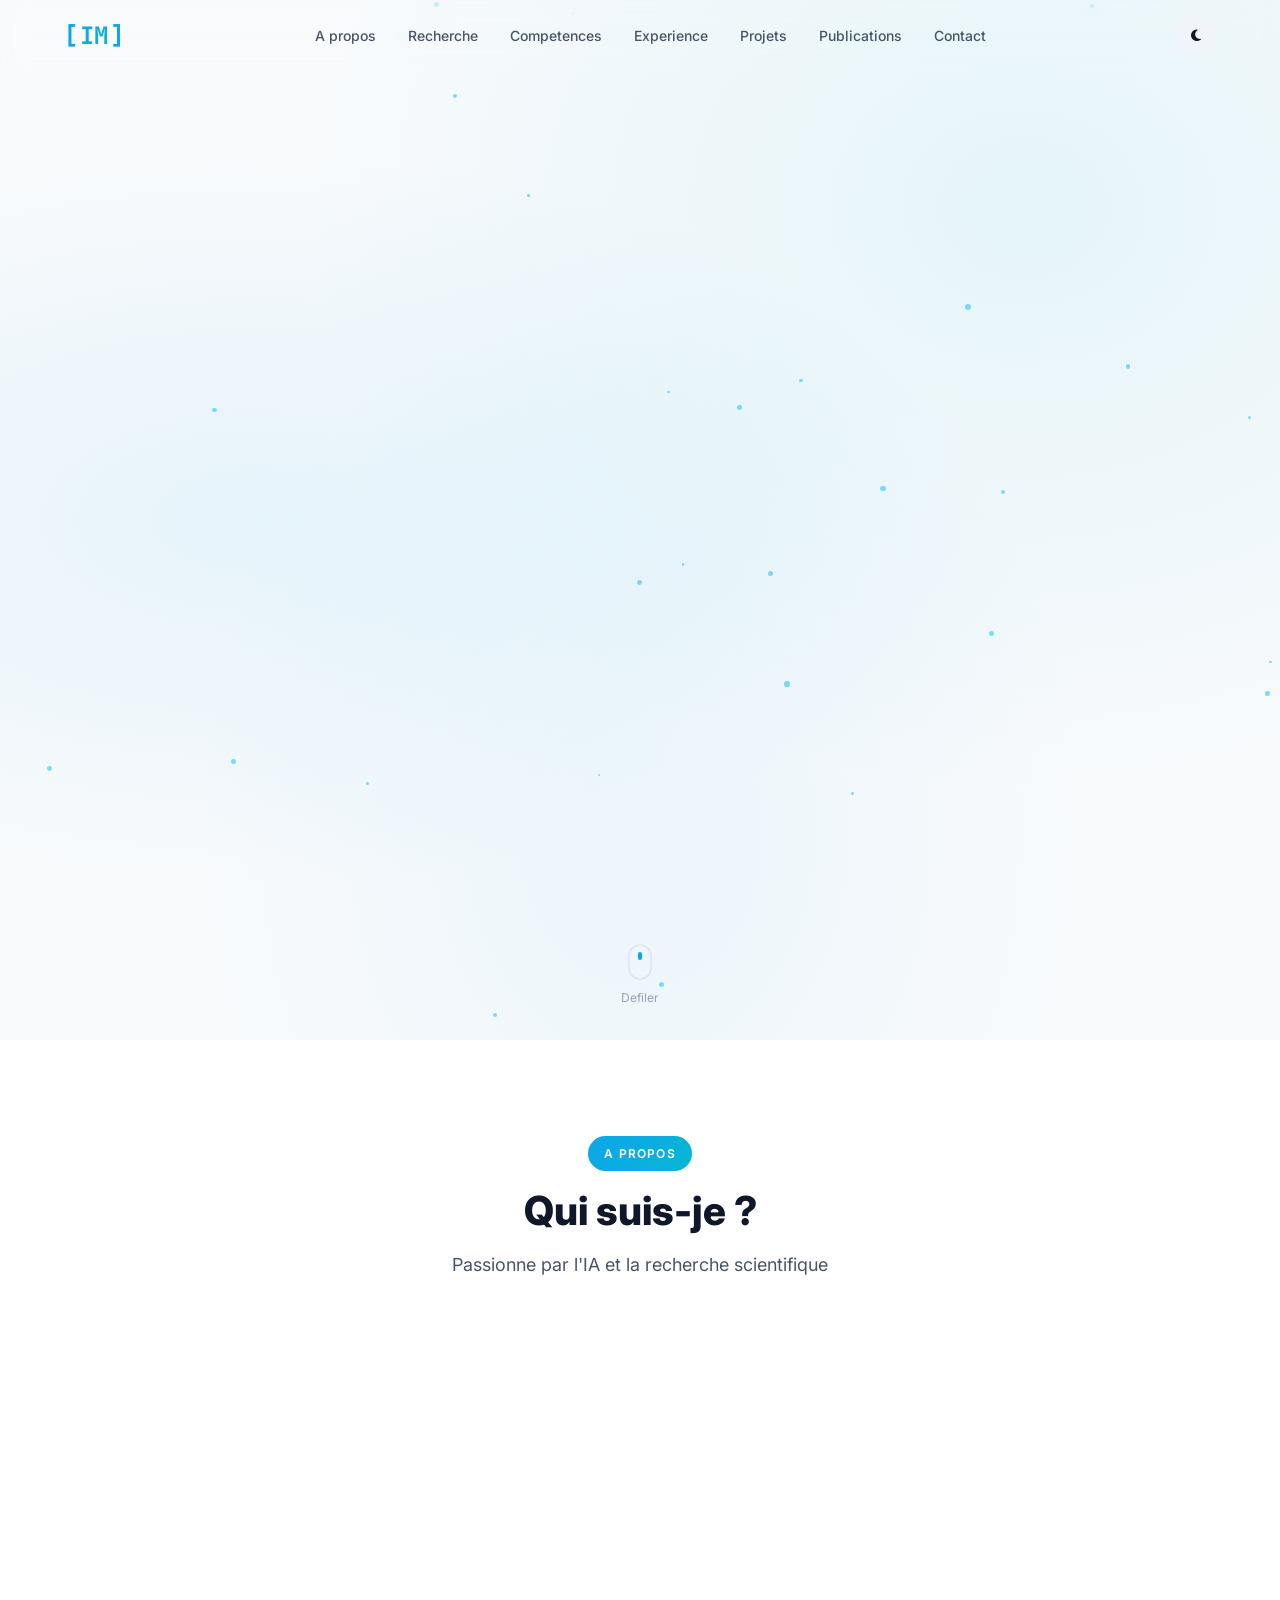
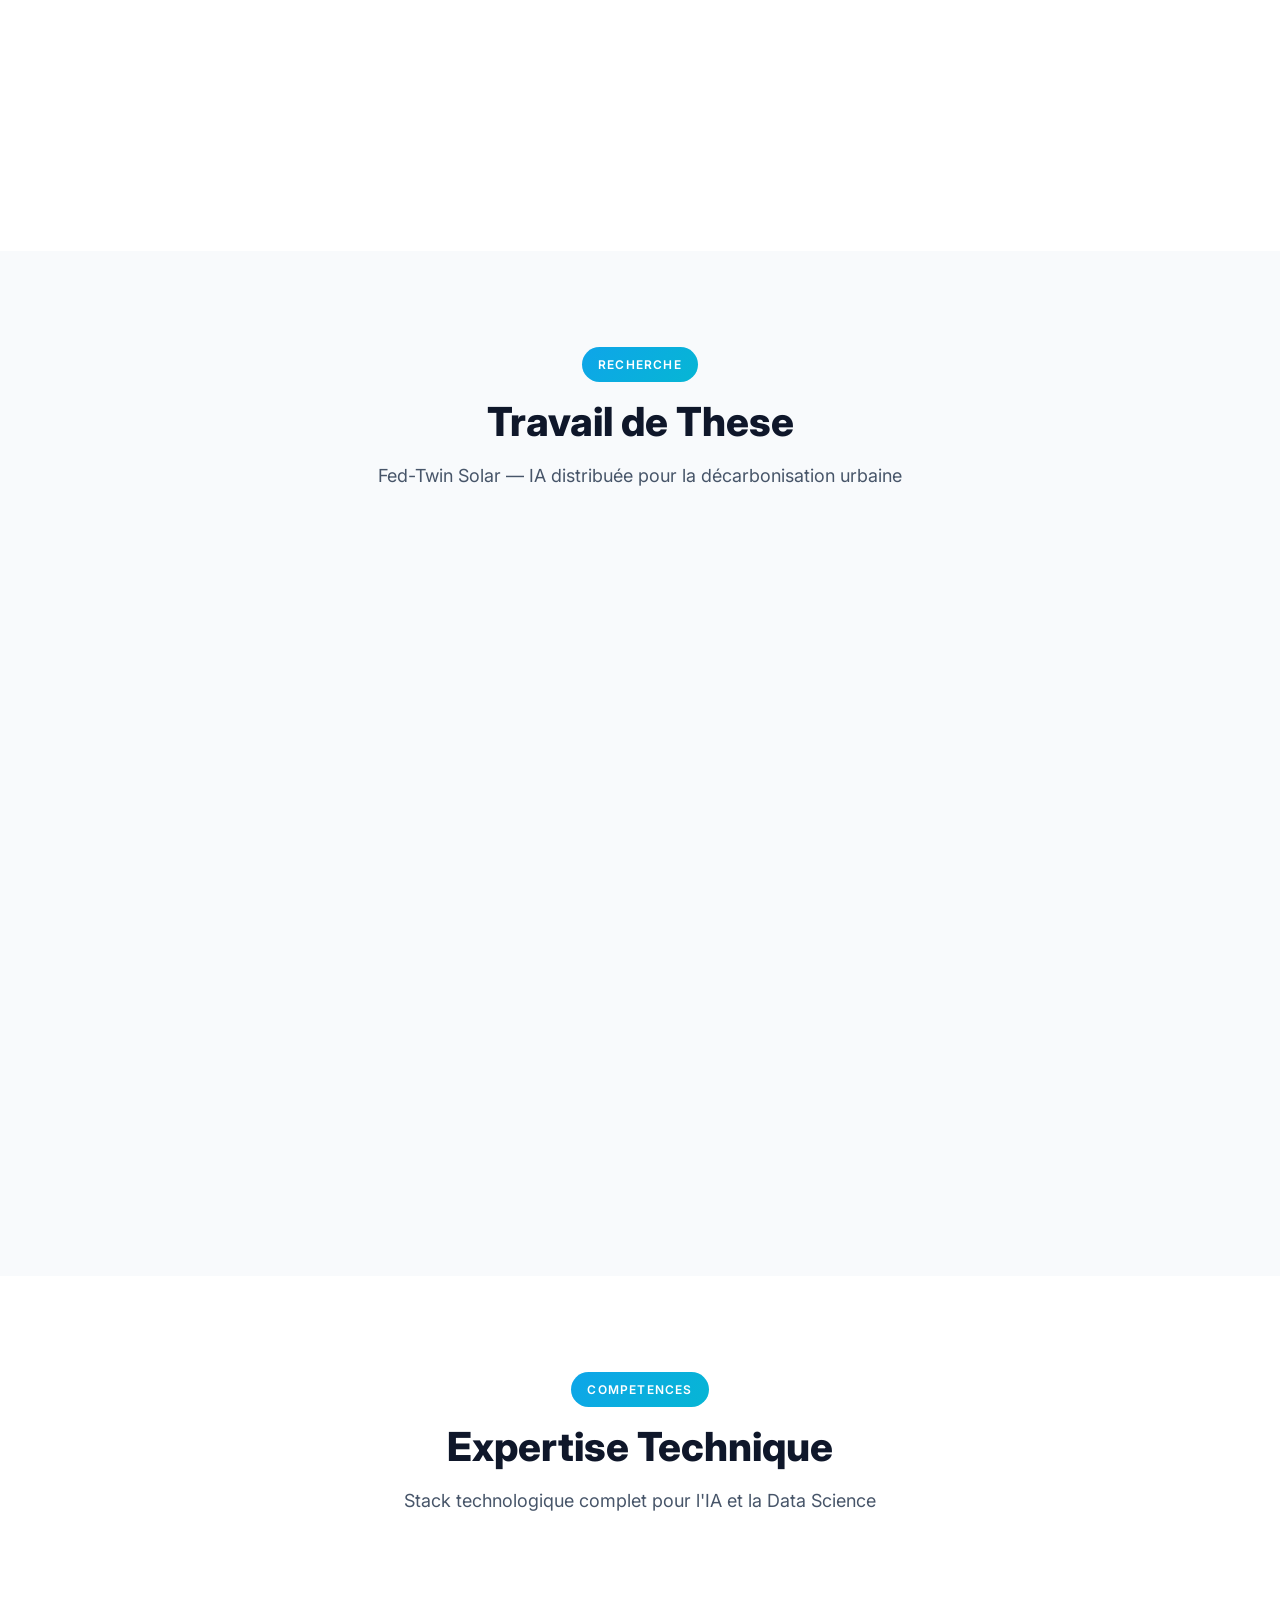
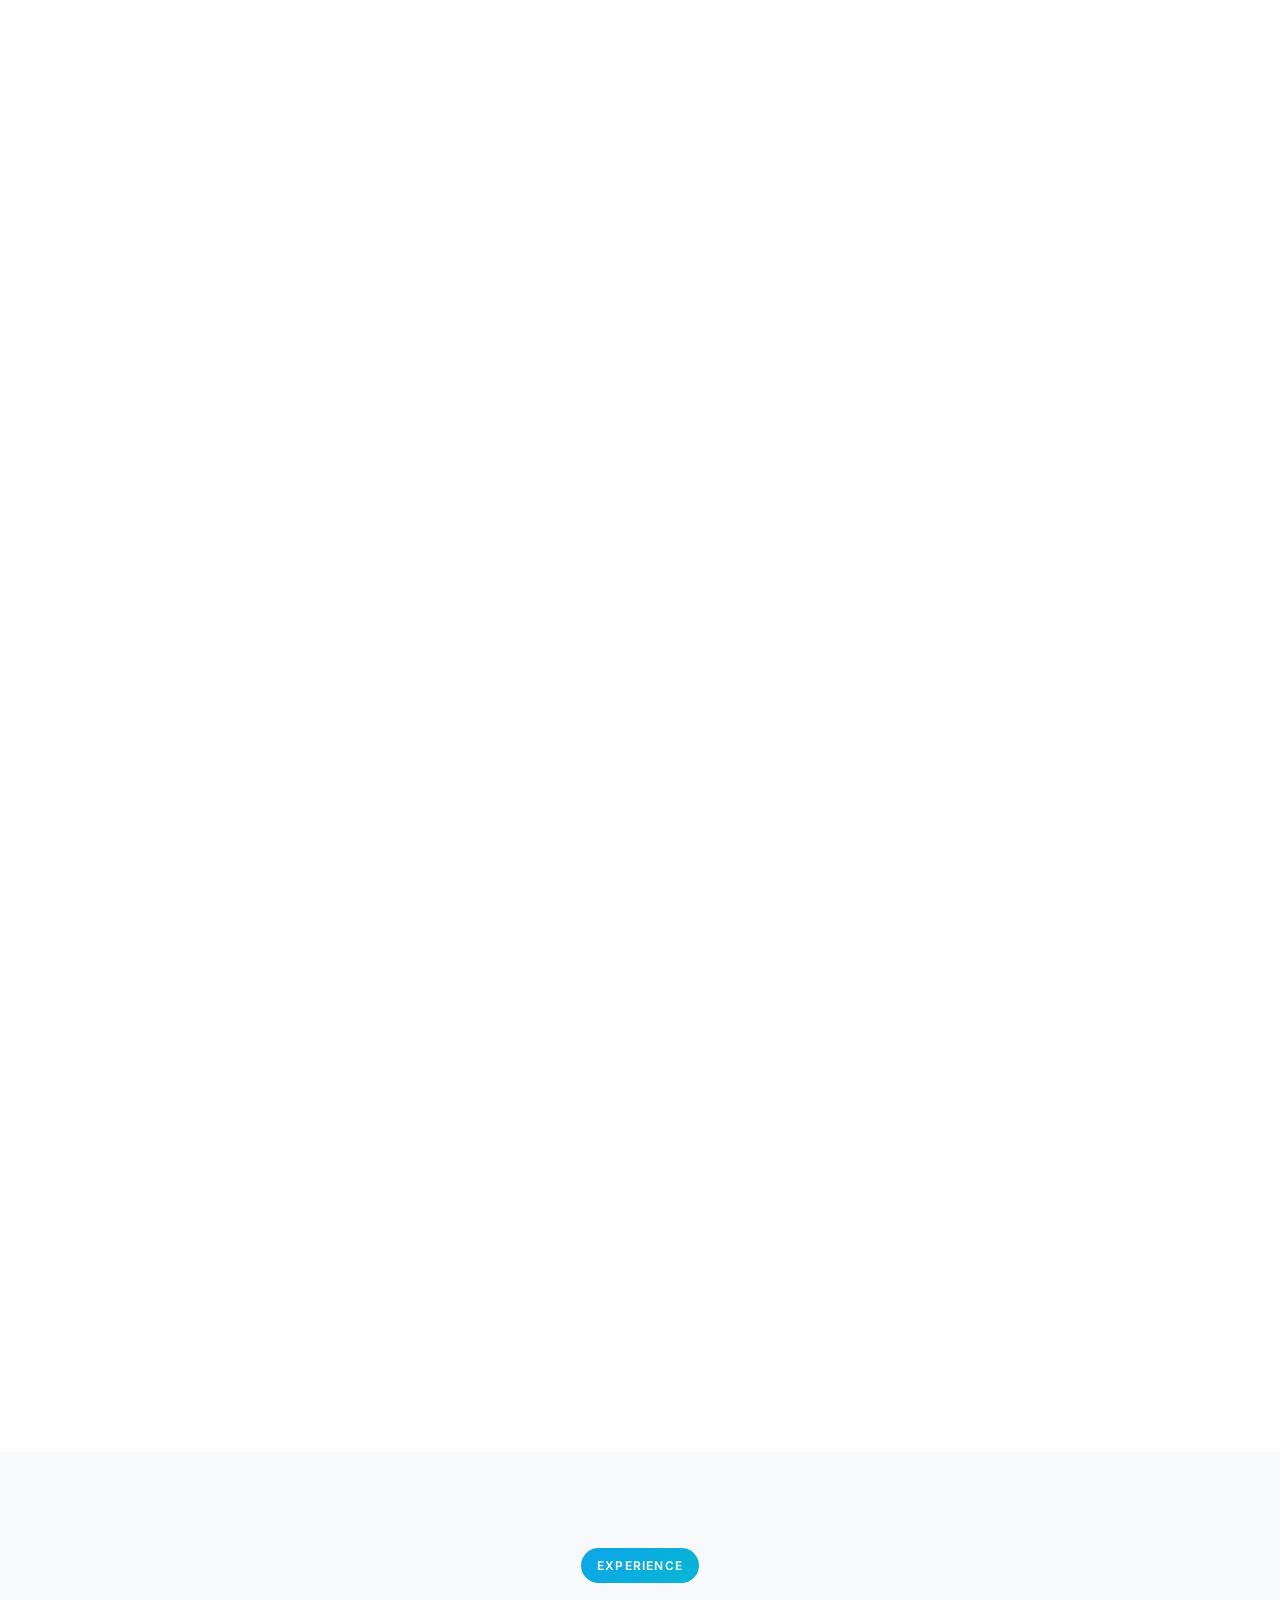
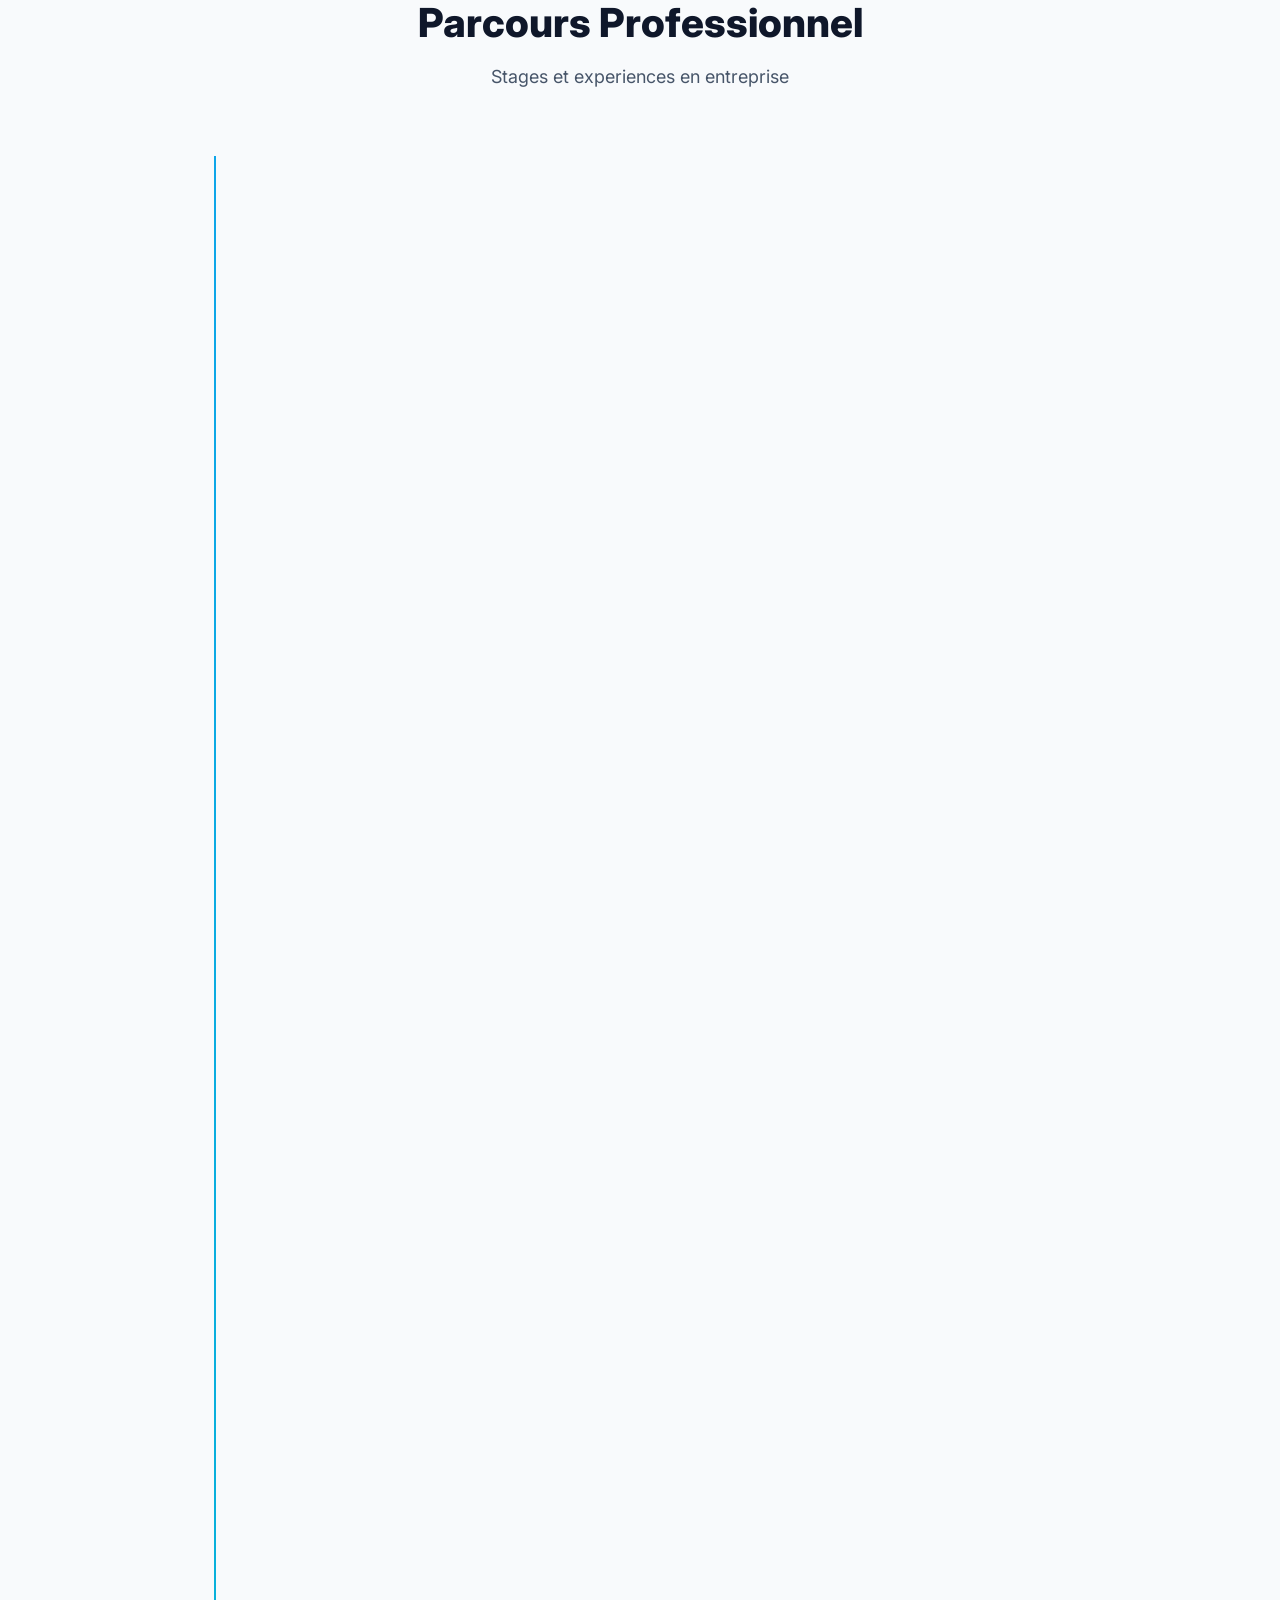
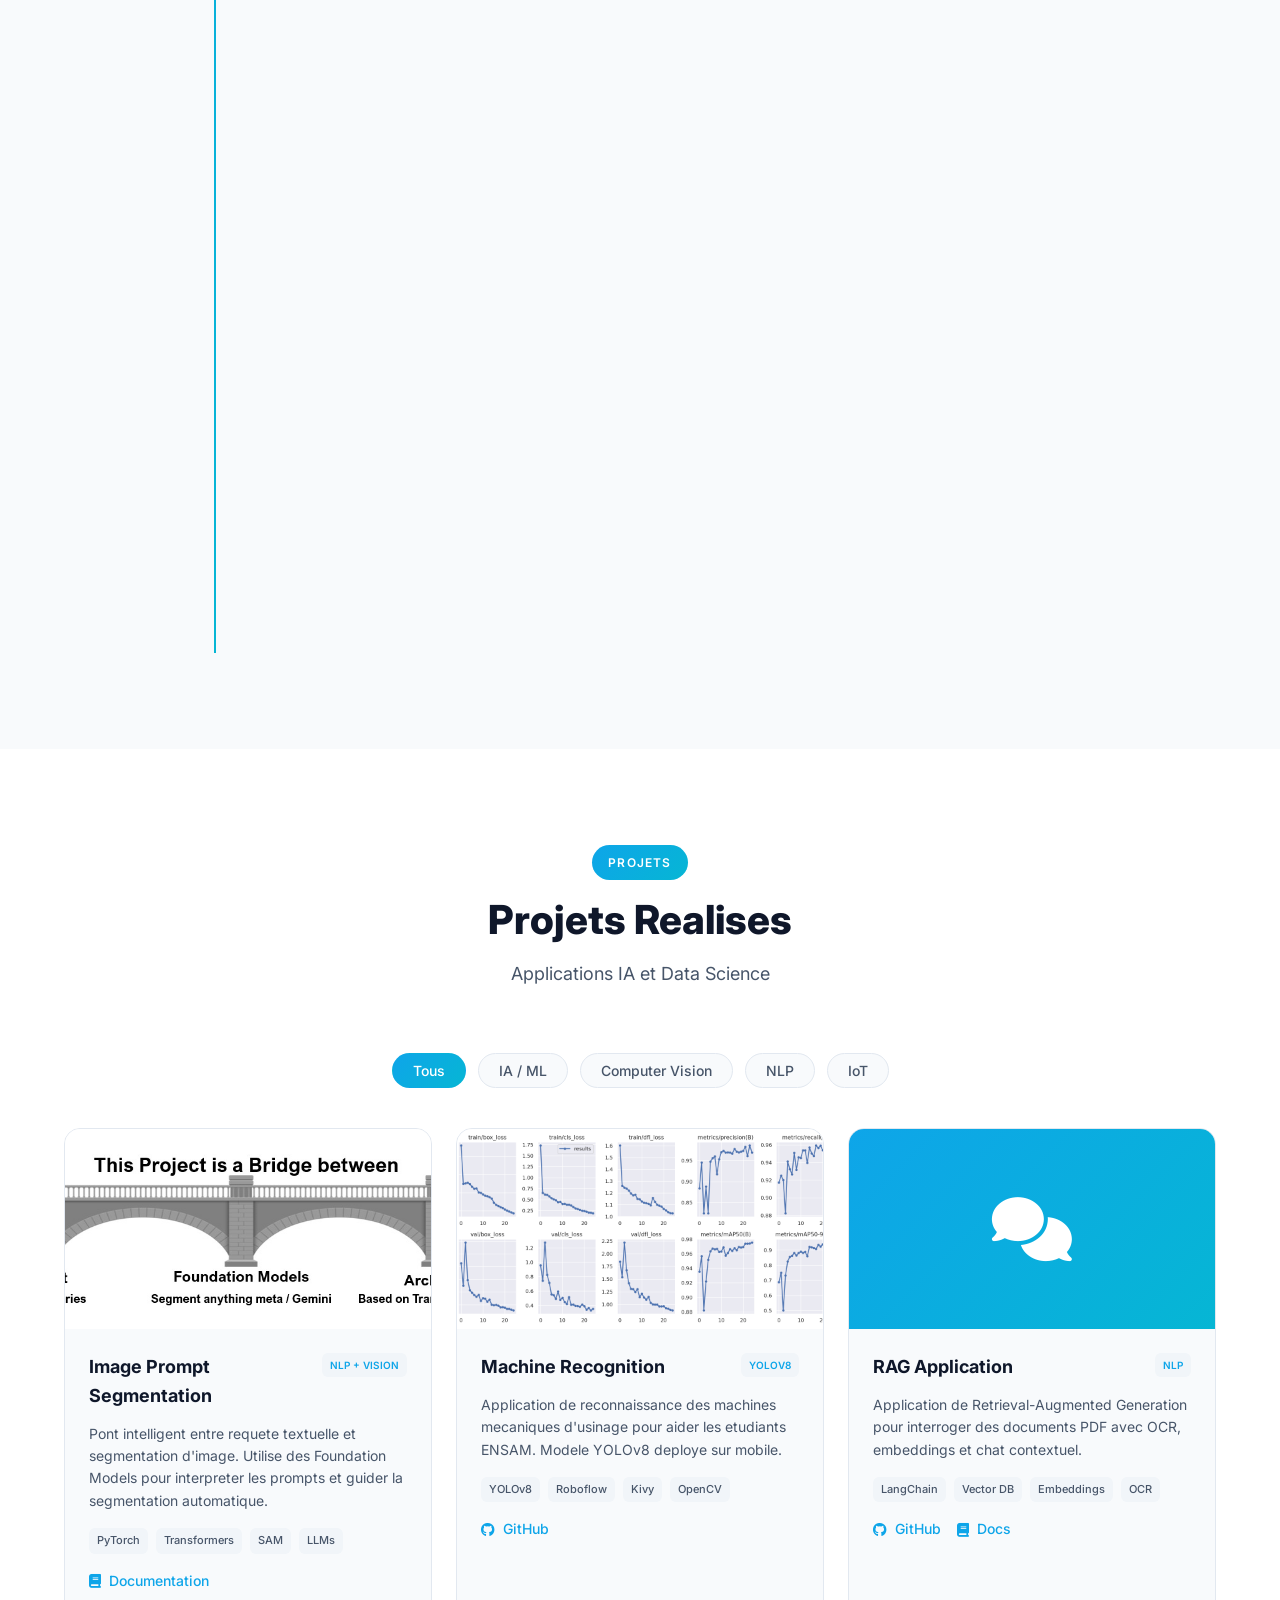
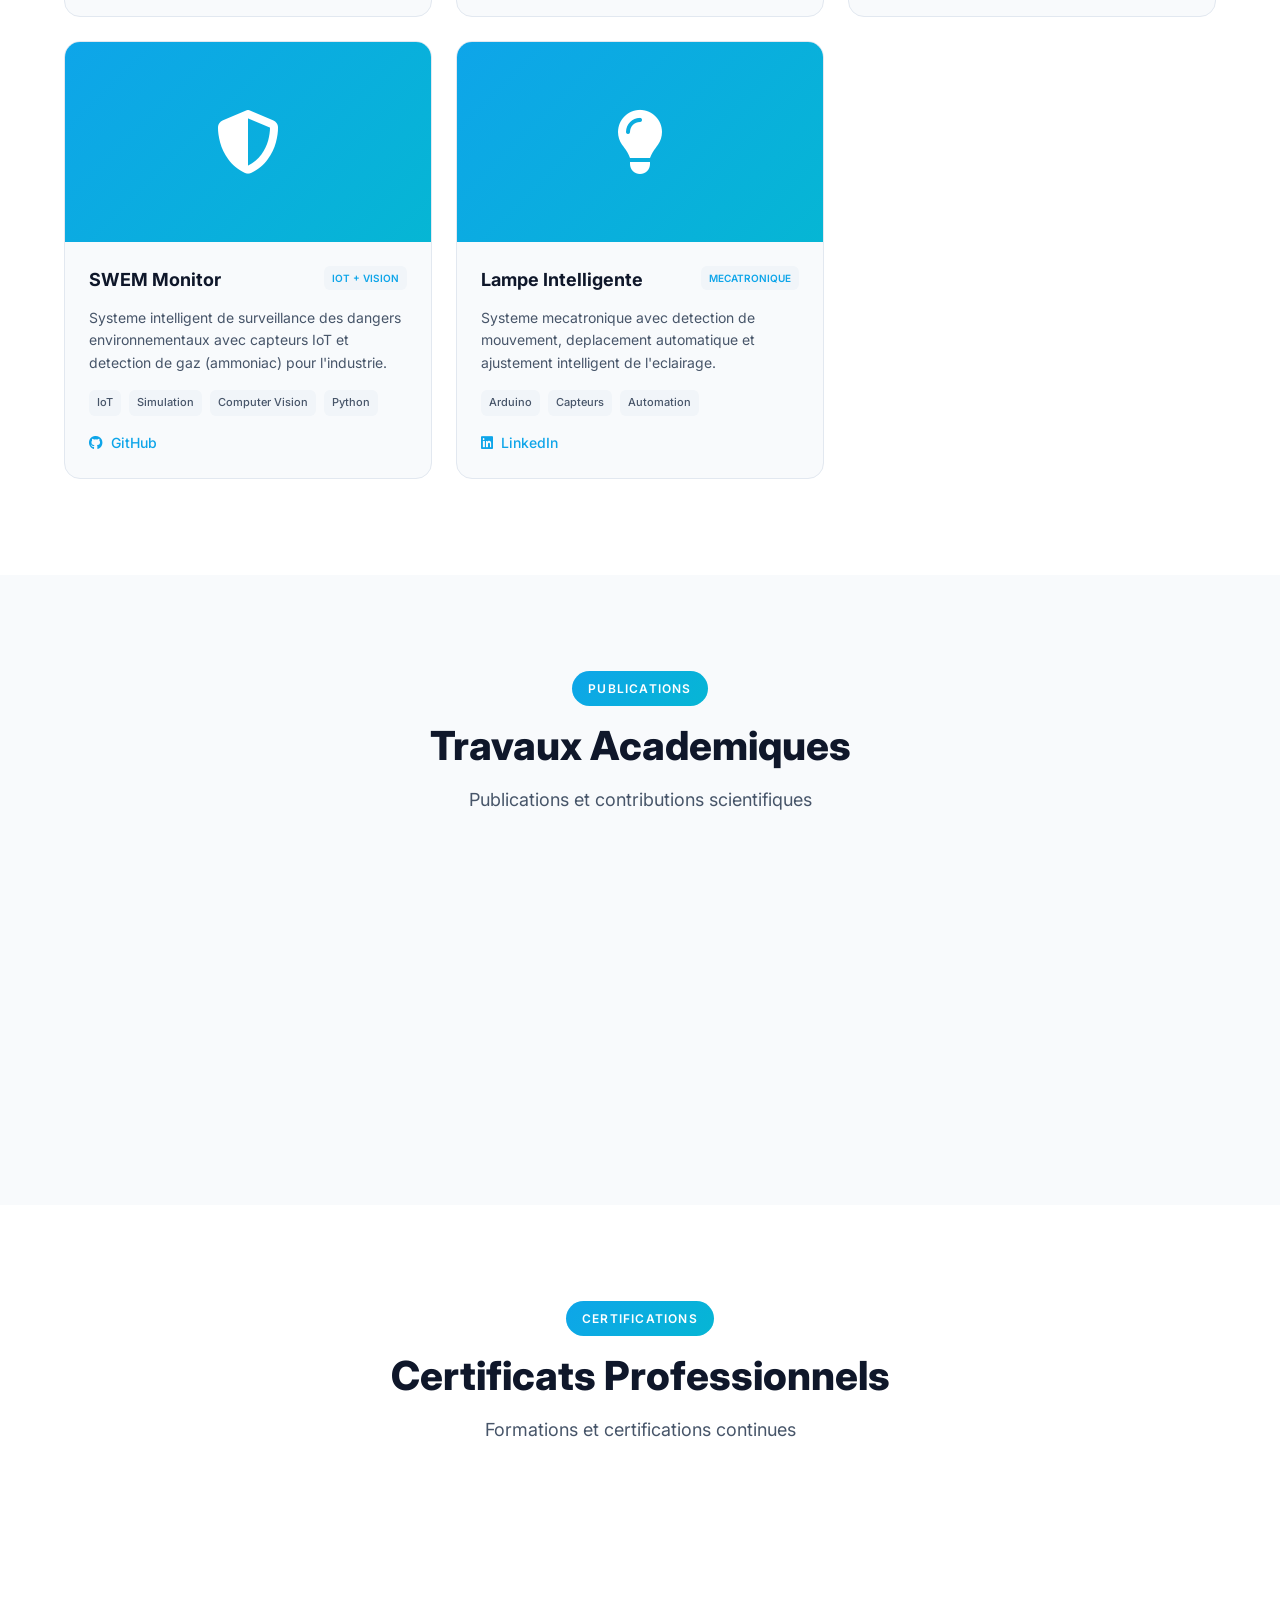
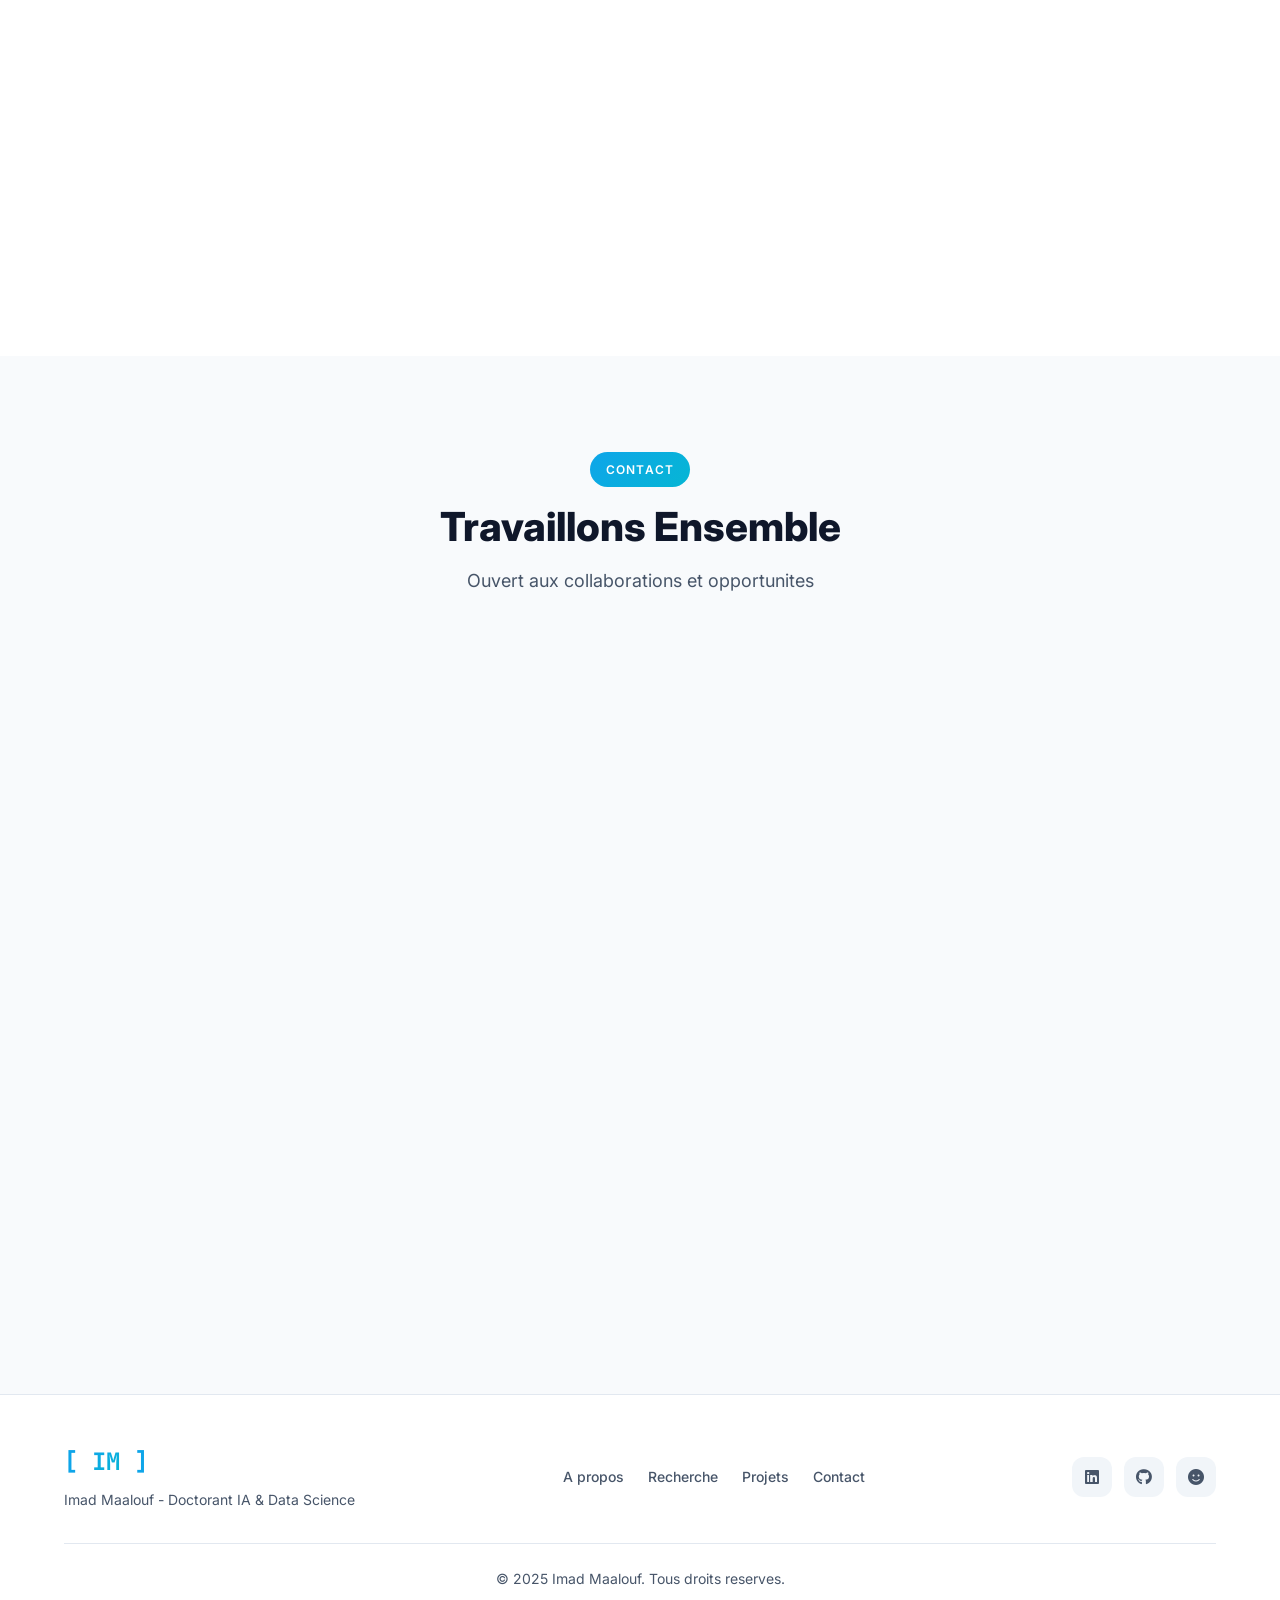
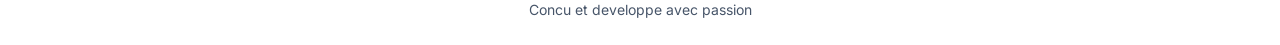
==== commit d72c4456: "V1" ====
--- a/index.html
+++ b/index.html
@@ -220,7 +220,7 @@
             <div class="section-header">
                 <span class="section-tag">Recherche</span>
                 <h2 class="section-title">Travail de These</h2>
-                <p class="section-subtitle">Digital Twin pour l'optimisation de l'energie solaire</p>
+                <p class="section-subtitle">Fed-Twin Solar — IA distribuée pour la décarbonisation urbaine</p>
             </div>
             
             <div class="research-content">
@@ -253,9 +253,13 @@
                     <div class="research-card">
                         <h3>Objectifs de Recherche</h3>
                         <p>
-                            Developper des jumeaux numeriques intelligents capables de simuler, 
-                            predire et optimiser les performances des installations solaires 
-                            en temps reel grace a l'IA et au machine learning.
+                            Développer le framework <strong>Fed-Twin Solar</strong> combinant 
+                            <strong>Federated Learning</strong>, <strong>Digital Twins</strong> et 
+                            <strong>Explainable AI</strong> pour optimiser le potentiel photovoltaïque urbain.
+                            Le système intègre des modèles <strong>CNN-LSTM</strong> pour la prévision temporelle,
+                            des données géospatiales (<strong>LiDAR & photogrammétrie</strong>), 
+                            et des systèmes IA distribués préservant la confidentialité, 
+                            au service de villes intelligentes et bas-carbone.
                         </p>
                     </div>
                     
@@ -394,6 +398,37 @@
                     </div>
                 </div>
                 
+                <div class="skill-category reveal-up" data-delay="250">
+                    <div class="category-header">
+                        <div class="category-icon">
+                            <i class="fas fa-industry"></i>
+                        </div>
+                        <h3>Outils CAD & Industriels</h3>
+                    </div>
+                    <div class="skill-items">
+                        <div class="skill-item">
+                            <span class="skill-name">Optitex</span>
+                            <div class="skill-bar"><div class="skill-progress" data-width="85"></div></div>
+                        </div>
+                        <div class="skill-item">
+                            <span class="skill-name">TPDM</span>
+                            <div class="skill-bar"><div class="skill-progress" data-width="80"></div></div>
+                        </div>
+                        <div class="skill-item">
+                            <span class="skill-name">CUTMAN</span>
+                            <div class="skill-bar"><div class="skill-progress" data-width="80"></div></div>
+                        </div>
+                        <div class="skill-item">
+                            <span class="skill-name">Central Nesting / MPDM</span>
+                            <div class="skill-bar"><div class="skill-progress" data-width="75"></div></div>
+                        </div>
+                        <div class="skill-item">
+                            <span class="skill-name">TIA Portal / Node-RED</span>
+                            <div class="skill-bar"><div class="skill-progress" data-width="70"></div></div>
+                        </div>
+                    </div>
+                </div>
+
                 <div class="skill-category reveal-up" data-delay="300">
                     <div class="category-header">
                         <div class="category-icon">
@@ -440,6 +475,13 @@
                     <span class="tech-tag">Git</span>
                     <span class="tech-tag">Flask</span>
                     <span class="tech-tag">SQL</span>
+                    <span class="tech-tag">Optitex</span>
+                    <span class="tech-tag">TPDM</span>
+                    <span class="tech-tag">CUTMAN</span>
+                    <span class="tech-tag">Federated Learning</span>
+                    <span class="tech-tag">Digital Twin</span>
+                    <span class="tech-tag">LiDAR</span>
+                    <span class="tech-tag">XAI</span>
                 </div>
             </div>
         </div>
@@ -455,7 +497,55 @@
             </div>
             
             <div class="timeline">
+
+                <!-- ===== NOUVEAU : Recherche Fed-Twin Solar ===== -->
                 <div class="timeline-item reveal-left">
+                    <div class="timeline-marker">
+                        <div class="marker-pulse"></div>
+                    </div>
+                    <div class="timeline-content">
+                        <div class="timeline-header">
+                            <div class="timeline-company">
+                                <img src="https://via.placeholder.com/50x50/f59e0b/ffffff?text=RS" alt="Research">
+                                <div>
+                                    <h3>Chercheur — IA pour l'Énergie Durable</h3>
+                                    <span class="timeline-role">Projet de Recherche — Fed-Twin Solar Framework</span>
+                                </div>
+                            </div>
+                            <span class="timeline-date">En cours</span>
+                        </div>
+                        <div class="timeline-body">
+                            <p>
+                                Développement du framework <strong>Fed-Twin Solar</strong> combinant 
+                                <strong>Federated Learning</strong>, <strong>Digital Twins</strong> et 
+                                <strong>Explainable AI</strong> pour optimiser le potentiel photovoltaïque 
+                                urbain et soutenir la planification énergétique dans les villes intelligentes bas-carbone.
+                            </p>
+                            <ul>
+                                <li>Modèles deep learning <strong>CNN-LSTM</strong> pour la prévision de séries temporelles d'énergie solaire</li>
+                                <li>Intégration de big data géospatiales — <strong>LiDAR & photogrammétrie</strong> — pour la modélisation PV urbaine</li>
+                                <li>Systèmes IA distribués (Federated Learning) préservant la confidentialité des données</li>
+                                <li>Explainable AI pour des décisions transparentes et exploitables par les planificateurs urbains</li>
+                                <li>Contribution à la décarbonisation et à l'intelligence énergétique scalable des smart cities</li>
+                            </ul>
+                        </div>
+                        <div class="timeline-tags">
+                            <span>Federated Learning</span>
+                            <span>Digital Twin</span>
+                            <span>CNN-LSTM</span>
+                            <span>LiDAR</span>
+                            <span>XAI</span>
+                            <span>Data Science</span>
+                            <span>Data Extraction</span>
+                            <span>Data Intelligence</span>
+                            <span>Research Skills</span>
+                            <span>Artificial Intelligence</span>
+                        </div>
+                    </div>
+                </div>
+
+                <!-- Stage PFE Capgemini -->
+                <div class="timeline-item reveal-right">
                     <div class="timeline-marker">
                         <div class="marker-pulse"></div>
                     </div>
@@ -493,6 +583,56 @@
                     </div>
                 </div>
                 
+                <!-- ===== NOUVEAU : CAD Engineering Student — Adient ===== -->
+                <div class="timeline-item reveal-left">
+                    <div class="timeline-marker">
+                        <div class="marker-pulse"></div>
+                    </div>
+                    <div class="timeline-content">
+                        <div class="timeline-header">
+                            <div class="timeline-company">
+                                <img src="https://via.placeholder.com/50x50/c0392b/ffffff?text=AD" alt="Adient">
+                                <div>
+                                    <h3>Adient Automotive Seating Maroc</h3>
+                                    <span class="timeline-role">CAD Engineering Student — Temps plein</span>
+                                </div>
+                            </div>
+                            <span class="timeline-date">Août 2025 – Fév 2026</span>
+                        </div>
+                        <div class="timeline-body">
+                            <p>
+                                Responsable de l'<strong>optimisation matière pour le processus de coupe</strong> 
+                                dans la fabrication de sièges automobiles chez Adient Trim Morocco. 
+                                Collaboration avec les équipes de production pour améliorer l'utilisation des matériaux 
+                                et l'efficacité du processus de découpe. Tiflet, Rabat-Salé-Kénitra — Sur site.
+                            </p>
+                            <ul>
+                                <li>Optimisation des <strong>marqueurs de coupe</strong> via <strong>Optitex</strong> pour réduire les déchets matières et améliorer l'efficacité</li>
+                                <li>Création et gestion d'une <strong>base de données de suivi des pièces rejetées</strong> (atelier couture) pour améliorer la traçabilité et l'amélioration continue</li>
+                                <li>Analyse des données des phases d'optimisation — mesure des gains/pertes après changements de paramètres pour améliorer les performances de coupe</li>
+                                <li>Développement de nouveaux plans de coupe (marqueurs) en ajustant les paramètres pour maximiser l'utilisation des matériaux</li>
+                                <li>Formation sur <strong>TPDM</strong> (gestion BDD coupe/couture, marqueurs, calcul de gain), <strong>CUTMAN</strong>, <strong>Central Nesting</strong> et <strong>MPDM</strong></li>
+                                <li>Animation de sessions de <strong>formation interne</strong> et transfert de connaissances à plusieurs membres de l'équipe couture</li>
+                            </ul>
+                        </div>
+                        <div class="timeline-tags">
+                            <span>Optitex</span>
+                            <span>TPDM</span>
+                            <span>CUTMAN</span>
+                            <span>Central Nesting</span>
+                            <span>MPDM</span>
+                            <span>Data Analysis</span>
+                            <span>Data Preparation</span>
+                            <span>Data Science</span>
+                            <span>Data Extraction</span>
+                            <span>Problem Solving</span>
+                            <span>Teamwork</span>
+                            <span>English</span>
+                            <span>Interpersonal Communication</span>
+                        </div>
+                    </div>
+                </div>
+
                 <div class="timeline-item reveal-right">
                     <div class="timeline-marker">
                         <div class="marker-pulse"></div>
